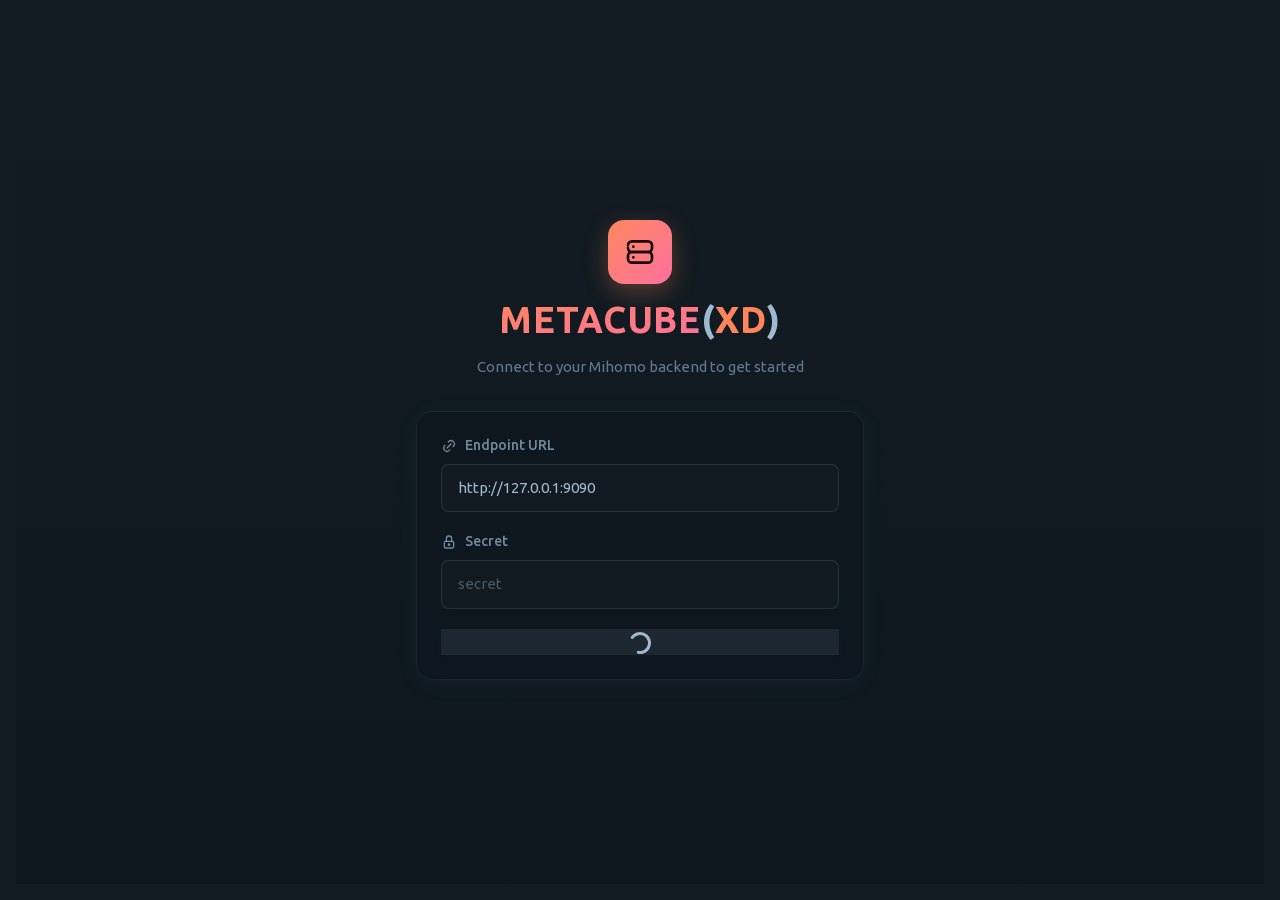
==== 200.html @ 7d898c10 "Deploy from Vercel build \$(date +'%Y-%m-%d %H:%M:%S')" ====
<!DOCTYPE html><html><head><meta charset="utf-8"><meta name="viewport" content="width=device-width, initial-scale=1.0, minimum-scale=1.0, maximum-scale=1.0, user-scalable=no, viewport-fit=cover"><title>MetaCubeXD</title><script src="config.js" onerror="window.__METACUBEXD_CONFIG__={defaultBackendURL:''}"></script><script>window.__METACUBEXD_CONFIG__ = window.__METACUBEXD_CONFIG__ || { defaultBackendURL: '' }</script><link rel="stylesheet" href="/_nuxt/entry.jIyig2hD.css" crossorigin><link rel="modulepreload" as="script" crossorigin href="/_nuxt/B9kbTWJn.js"><script type="module" src="/_nuxt/B9kbTWJn.js" crossorigin></script><meta name="theme-color" content="#000000"><link rel="icon" type="image/svg+xml" href="favicon.svg"><link rel="apple-touch-icon" href="pwa-192x192.png"><script id="unhead:payload" type="application/json">{"title":"MetaCubeXD"}</script></head><body><div id="__nuxt"></div><div id="teleports"></div><script>window.__NUXT__={};window.__NUXT__.config={public:{appVersion:"1.241.0",mockMode:false,i18n:{baseUrl:"",defaultLocale:"en",rootRedirect:"",redirectStatusCode:302,skipSettingLocaleOnNavigate:false,locales:[{code:"en",name:"English",language:""},{code:"zh",name:"简体中文",language:""},{code:"ru",name:"Русский",language:""}],detectBrowserLanguage:{alwaysRedirect:false,cookieCrossOrigin:false,cookieDomain:"",cookieKey:"metacubexd_lang",cookieSecure:false,fallbackLocale:"en",redirectOn:"root",useCookie:true},experimental:{localeDetector:"",typedPages:true,typedOptionsAndMessages:false,alternateLinkCanonicalQueries:true,devCache:false,cacheLifetime:"",stripMessagesPayload:false,preload:false,strictSeo:false,nitroContextDetection:true,httpCacheDuration:10},domainLocales:{en:{domain:""},zh:{domain:""},ru:{domain:""}}}},app:{baseURL:"/",buildId:"0cf3b439-0c5e-4dc0-96d7-7487699b63ff",buildAssetsDir:"/_nuxt/",cdnURL:""}}</script><script type="application/json" data-nuxt-data="nuxt-app" data-ssr="false" id="__NUXT_DATA__">[{"prerenderedAt":1,"serverRendered":2},1770703889372,false]</script></body></html>
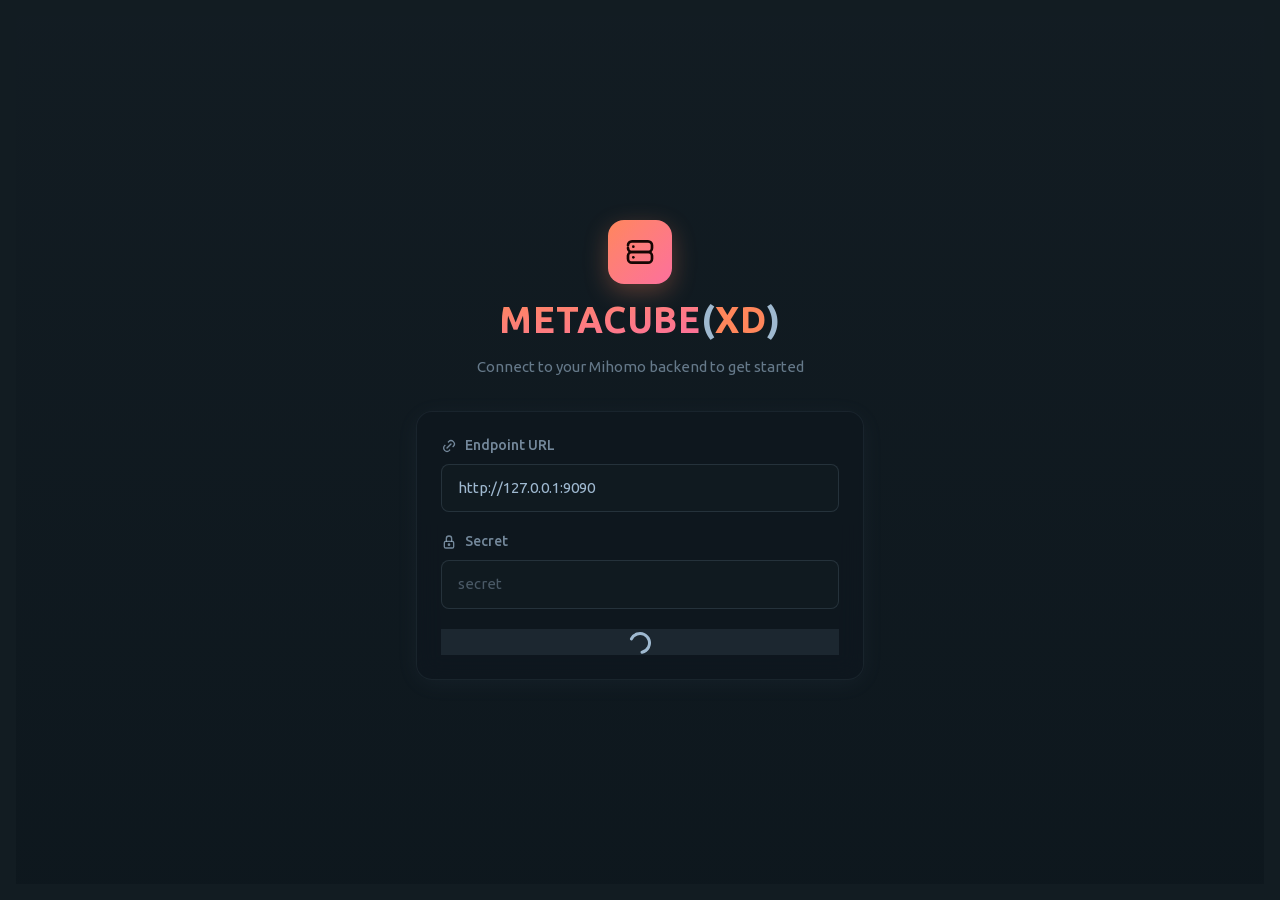
==== commit afea7478: "Deploy from Vercel build" ====
--- a/200.html
+++ b/200.html
@@ -1 +1 @@
-<!DOCTYPE html><html><head><meta charset="utf-8"><meta name="viewport" content="width=device-width, initial-scale=1.0, minimum-scale=1.0, maximum-scale=1.0, user-scalable=no, viewport-fit=cover"><title>MetaCubeXD</title><script src="config.js" onerror="window.__METACUBEXD_CONFIG__={defaultBackendURL:''}"></script><script>window.__METACUBEXD_CONFIG__ = window.__METACUBEXD_CONFIG__ || { defaultBackendURL: '' }</script><link rel="stylesheet" href="/_nuxt/entry.jIyig2hD.css" crossorigin><link rel="modulepreload" as="script" crossorigin href="/_nuxt/B9kbTWJn.js"><script type="module" src="/_nuxt/B9kbTWJn.js" crossorigin></script><meta name="theme-color" content="#000000"><link rel="icon" type="image/svg+xml" href="favicon.svg"><link rel="apple-touch-icon" href="pwa-192x192.png"><script id="unhead:payload" type="application/json">{"title":"MetaCubeXD"}</script></head><body><div id="__nuxt"></div><div id="teleports"></div><script>window.__NUXT__={};window.__NUXT__.config={public:{appVersion:"1.241.0",mockMode:false,i18n:{baseUrl:"",defaultLocale:"en",rootRedirect:"",redirectStatusCode:302,skipSettingLocaleOnNavigate:false,locales:[{code:"en",name:"English",language:""},{code:"zh",name:"简体中文",language:""},{code:"ru",name:"Русский",language:""}],detectBrowserLanguage:{alwaysRedirect:false,cookieCrossOrigin:false,cookieDomain:"",cookieKey:"metacubexd_lang",cookieSecure:false,fallbackLocale:"en",redirectOn:"root",useCookie:true},experimental:{localeDetector:"",typedPages:true,typedOptionsAndMessages:false,alternateLinkCanonicalQueries:true,devCache:false,cacheLifetime:"",stripMessagesPayload:false,preload:false,strictSeo:false,nitroContextDetection:true,httpCacheDuration:10},domainLocales:{en:{domain:""},zh:{domain:""},ru:{domain:""}}}},app:{baseURL:"/",buildId:"0cf3b439-0c5e-4dc0-96d7-7487699b63ff",buildAssetsDir:"/_nuxt/",cdnURL:""}}</script><script type="application/json" data-nuxt-data="nuxt-app" data-ssr="false" id="__NUXT_DATA__">[{"prerenderedAt":1,"serverRendered":2},1770703889372,false]</script></body></html>+<!DOCTYPE html><html><head><meta charset="utf-8"><meta name="viewport" content="width=device-width, initial-scale=1.0, minimum-scale=1.0, maximum-scale=1.0, user-scalable=no, viewport-fit=cover"><title>MetaCubeXD</title><script src="config.js" onerror="window.__METACUBEXD_CONFIG__={defaultBackendURL:''}"></script><script>window.__METACUBEXD_CONFIG__ = window.__METACUBEXD_CONFIG__ || { defaultBackendURL: '' }</script><link rel="stylesheet" href="/_nuxt/entry.CZZLHRPP.css" crossorigin><link rel="modulepreload" as="script" crossorigin href="/_nuxt/DkTpBWD-.js"><script type="module" src="/_nuxt/DkTpBWD-.js" crossorigin></script><meta name="theme-color" content="#000000"><link rel="icon" type="image/svg+xml" href="favicon.svg"><link rel="apple-touch-icon" href="pwa-192x192.png"><script id="unhead:payload" type="application/json">{"title":"MetaCubeXD"}</script></head><body><div id="__nuxt"></div><div id="teleports"></div><script>window.__NUXT__={};window.__NUXT__.config={public:{appVersion:"1.241.3",mockMode:false,defaultBackendURL:"",i18n:{baseUrl:"",defaultLocale:"en",rootRedirect:"",redirectStatusCode:302,skipSettingLocaleOnNavigate:false,locales:[{code:"en",name:"English",language:""},{code:"zh",name:"简体中文",language:""},{code:"ru",name:"Русский",language:""}],detectBrowserLanguage:{alwaysRedirect:false,cookieCrossOrigin:false,cookieDomain:"",cookieKey:"metacubexd_lang",cookieSecure:false,fallbackLocale:"en",redirectOn:"root",useCookie:true},experimental:{localeDetector:"",typedPages:true,typedOptionsAndMessages:false,alternateLinkCanonicalQueries:true,devCache:false,cacheLifetime:"",stripMessagesPayload:false,preload:false,strictSeo:false,nitroContextDetection:true,httpCacheDuration:10},domainLocales:{en:{domain:""},zh:{domain:""},ru:{domain:""}}}},app:{baseURL:"/",buildId:"350486af-beff-4fc8-ad94-f70796e42079",buildAssetsDir:"/_nuxt/",cdnURL:""}}</script><script type="application/json" data-nuxt-data="nuxt-app" data-ssr="false" id="__NUXT_DATA__">[{"prerenderedAt":1,"serverRendered":2},1772257765608,false]</script></body></html>
--- a/_nuxt/entry.CZZLHRPP.css
+++ b/_nuxt/entry.CZZLHRPP.css
@@ -0,0 +1 @@
+@layer properties{@supports ((-webkit-hyphens:none) and (not (margin-trim:inline))) or ((-moz-orient:inline) and (not (color:rgb(from red r g b)))){*,::backdrop,:after,:before{--tw-translate-x:0;--tw-translate-y:0;--tw-translate-z:0;--tw-scale-x:1;--tw-scale-y:1;--tw-scale-z:1;--tw-rotate-x:initial;--tw-rotate-y:initial;--tw-rotate-z:initial;--tw-skew-x:initial;--tw-skew-y:initial;--tw-pan-x:initial;--tw-pan-y:initial;--tw-pinch-zoom:initial;--tw-space-y-reverse:0;--tw-border-style:solid;--tw-gradient-position:initial;--tw-gradient-from:#0000;--tw-gradient-via:#0000;--tw-gradient-to:#0000;--tw-gradient-stops:initial;--tw-gradient-via-stops:initial;--tw-gradient-from-position:0%;--tw-gradient-via-position:50%;--tw-gradient-to-position:100%;--tw-leading:initial;--tw-font-weight:initial;--tw-tracking:initial;--tw-ordinal:initial;--tw-slashed-zero:initial;--tw-numeric-figure:initial;--tw-numeric-spacing:initial;--tw-numeric-fraction:initial;--tw-shadow:0 0 #0000;--tw-shadow-color:initial;--tw-shadow-alpha:100%;--tw-inset-shadow:0 0 #0000;--tw-inset-shadow-color:initial;--tw-inset-shadow-alpha:100%;--tw-ring-color:initial;--tw-ring-shadow:0 0 #0000;--tw-inset-ring-color:initial;--tw-inset-ring-shadow:0 0 #0000;--tw-ring-inset:initial;--tw-ring-offset-width:0px;--tw-ring-offset-color:#fff;--tw-ring-offset-shadow:0 0 #0000;--tw-blur:initial;--tw-brightness:initial;--tw-contrast:initial;--tw-grayscale:initial;--tw-hue-rotate:initial;--tw-invert:initial;--tw-opacity:initial;--tw-saturate:initial;--tw-sepia:initial;--tw-drop-shadow:initial;--tw-drop-shadow-color:initial;--tw-drop-shadow-alpha:100%;--tw-drop-shadow-size:initial;--tw-backdrop-blur:initial;--tw-backdrop-brightness:initial;--tw-backdrop-contrast:initial;--tw-backdrop-grayscale:initial;--tw-backdrop-hue-rotate:initial;--tw-backdrop-invert:initial;--tw-backdrop-opacity:initial;--tw-backdrop-saturate:initial;--tw-backdrop-sepia:initial;--tw-duration:initial;--tw-ease:initial;--tw-content:""}}}@layer theme{:host,:root{--font-sans:ui-sans-serif,system-ui,sans-serif,"Apple Color Emoji","Segoe UI Emoji","Segoe UI Symbol","Noto Color Emoji";--font-mono:ui-monospace,SFMono-Regular,Menlo,Monaco,Consolas,"Liberation Mono","Courier New",monospace;--color-red-500:oklch(63.7% .237 25.331);--color-yellow-500:oklch(79.5% .184 86.047);--color-green-600:oklch(62.7% .194 149.214);--color-indigo-500:oklch(58.5% .233 277.117);--color-gray-200:oklch(92.8% .006 264.531);--color-gray-400:oklch(70.7% .022 261.325);--color-gray-700:oklch(37.3% .034 259.733);--color-gray-800:oklch(27.8% .033 256.848);--color-black:#000;--color-white:#fff;--spacing:.25rem;--container-md:28rem;--container-lg:32rem;--text-xs:.75rem;--text-xs--line-height:1.33333;--text-sm:.875rem;--text-sm--line-height:1.42857;--text-base:1rem;--text-base--line-height:1.5;--text-lg:1.125rem;--text-lg--line-height:1.55556;--text-xl:1.25rem;--text-xl--line-height:1.4;--text-2xl:1.5rem;--text-2xl--line-height:1.33333;--text-3xl:1.875rem;--text-3xl--line-height:1.2;--text-4xl:2.25rem;--text-4xl--line-height:1.11111;--text-5xl:3rem;--text-5xl--line-height:1;--text-6xl:3.75rem;--text-6xl--line-height:1;--font-weight-medium:500;--font-weight-semibold:600;--font-weight-bold:700;--font-weight-black:900;--tracking-tight:-.025em;--tracking-wide:.025em;--tracking-widest:.1em;--leading-tight:1.25;--leading-normal:1.5;--radius-sm:.25rem;--radius-md:.375rem;--radius-lg:.5rem;--radius-xl:.75rem;--radius-2xl:1rem;--ease-out:cubic-bezier(0,0,.2,1);--ease-in-out:cubic-bezier(.4,0,.2,1);--animate-spin:spin 1s linear infinite;--animate-ping:ping 1s cubic-bezier(0,0,.2,1)infinite;--animate-pulse:pulse 2s cubic-bezier(.4,0,.6,1)infinite;--blur-xs:4px;--blur-sm:8px;--blur-md:12px;--default-transition-duration:.15s;--default-transition-timing-function:cubic-bezier(.4,0,.2,1);--default-font-family:var(--font-sans);--default-mono-font-family:var(--font-mono)}}@layer base{*,::backdrop,:after,:before{border:0 solid;box-sizing:border-box;margin:0;padding:0}::file-selector-button{border:0 solid;box-sizing:border-box;margin:0;padding:0}:host,html{-webkit-text-size-adjust:100%;font-family:var(--default-font-family,ui-sans-serif,system-ui,sans-serif,"Apple Color Emoji","Segoe UI Emoji","Segoe UI Symbol","Noto Color Emoji");font-feature-settings:var(--default-font-feature-settings,normal);font-variation-settings:var(--default-font-variation-settings,normal);line-height:1.5;-moz-tab-size:4;-o-tab-size:4;tab-size:4;-webkit-tap-highlight-color:transparent}hr{border-top-width:1px;color:inherit;height:0}abbr:where([title]){-webkit-text-decoration:underline dotted;text-decoration:underline dotted}h1,h2,h3,h4,h5,h6{font-size:inherit;font-weight:inherit}a{color:inherit;-webkit-text-decoration:inherit;text-decoration:inherit}b,strong{font-weight:bolder}code,kbd,pre,samp{font-family:var(--default-mono-font-family,ui-monospace,SFMono-Regular,Menlo,Monaco,Consolas,"Liberation Mono","Courier New",monospace);font-feature-settings:var(--default-mono-font-feature-settings,normal);font-size:1em;font-variation-settings:var(--default-mono-font-variation-settings,normal)}small{font-size:80%}sub,sup{font-size:75%;line-height:0;position:relative;vertical-align:baseline}sub{bottom:-.25em}sup{top:-.5em}table{border-collapse:collapse;border-color:inherit;text-indent:0}:-moz-focusring{outline:auto}progress{vertical-align:baseline}summary{display:list-item}menu,ol,ul{list-style:none}audio,canvas,embed,iframe,img,object,svg,video{display:block;vertical-align:middle}img,video{height:auto;max-width:100%}button,input,optgroup,select,textarea{background-color:#0000;border-radius:0;color:inherit;font:inherit;font-feature-settings:inherit;font-variation-settings:inherit;letter-spacing:inherit;opacity:1}::file-selector-button{background-color:#0000;border-radius:0;color:inherit;font:inherit;font-feature-settings:inherit;font-variation-settings:inherit;letter-spacing:inherit;opacity:1}:where(select:is([multiple],[size])) optgroup{font-weight:bolder}:where(select:is([multiple],[size])) optgroup option{padding-inline-start:20px}::file-selector-button{margin-inline-end:4px}::-moz-placeholder{opacity:1}::placeholder{opacity:1}@supports (not (-webkit-appearance:-apple-pay-button)) or (contain-intrinsic-size:1px){::-moz-placeholder{color:currentColor}::placeholder{color:currentColor}@supports (color:color-mix(in lab,red,red)){::-moz-placeholder{color:color-mix(in oklab,currentcolor 50%,transparent)}::placeholder{color:color-mix(in oklab,currentcolor 50%,transparent)}}}textarea{resize:vertical}::-webkit-search-decoration{-webkit-appearance:none}::-webkit-date-and-time-value{min-height:1lh;text-align:inherit}::-webkit-datetime-edit{display:inline-flex}::-webkit-datetime-edit-fields-wrapper{padding:0}::-webkit-datetime-edit,::-webkit-datetime-edit-year-field{padding-block:0}::-webkit-datetime-edit-day-field,::-webkit-datetime-edit-month-field{padding-block:0}::-webkit-datetime-edit-hour-field,::-webkit-datetime-edit-minute-field{padding-block:0}::-webkit-datetime-edit-millisecond-field,::-webkit-datetime-edit-second-field{padding-block:0}::-webkit-datetime-edit-meridiem-field{padding-block:0}::-webkit-calendar-picker-indicator{line-height:1}:-moz-ui-invalid{box-shadow:none}button,input:where([type=button],[type=reset],[type=submit]){-webkit-appearance:button;-moz-appearance:button;appearance:button}::file-selector-button{-webkit-appearance:button;-moz-appearance:button;appearance:button}::-webkit-inner-spin-button,::-webkit-outer-spin-button{height:auto}[hidden]:where(:not([hidden=until-found])){display:none!important}:root:has(input.theme-controller[value=light]:checked),:where(:root),[data-theme=light]{color-scheme:light;--color-base-100:oklch(100% 0 0);--color-base-200:oklch(98% 0 0);--color-base-300:oklch(95% 0 0);--color-base-content:oklch(21% .006 285.885);--color-primary:oklch(45% .24 277.023);--color-primary-content:oklch(93% .034 272.788);--color-secondary:oklch(65% .241 354.308);--color-secondary-content:oklch(94% .028 342.258);--color-accent:oklch(77% .152 181.912);--color-accent-content:oklch(38% .063 188.416);--color-neutral:oklch(14% .005 285.823);--color-neutral-content:oklch(92% .004 286.32);--color-info:oklch(74% .16 232.661);--color-info-content:oklch(29% .066 243.157);--color-success:oklch(76% .177 163.223);--color-success-content:oklch(37% .077 168.94);--color-warning:oklch(82% .189 84.429);--color-warning-content:oklch(41% .112 45.904);--color-error:oklch(71% .194 13.428);--color-error-content:oklch(27% .105 12.094);--radius-selector:.5rem;--radius-field:.25rem;--radius-box:.5rem;--size-selector:.25rem;--size-field:.25rem;--border:1px;--depth:1;--noise:0}@media(prefers-color-scheme:dark){:root:not([data-theme]){color-scheme:dark;--color-base-100:oklch(25.33% .016 252.42);--color-base-200:oklch(23.26% .014 253.1);--color-base-300:oklch(21.15% .012 254.09);--color-base-content:oklch(97.807% .029 256.847);--color-primary:oklch(58% .233 277.117);--color-primary-content:oklch(96% .018 272.314);--color-secondary:oklch(65% .241 354.308);--color-secondary-content:oklch(94% .028 342.258);--color-accent:oklch(77% .152 181.912);--color-accent-content:oklch(38% .063 188.416);--color-neutral:oklch(14% .005 285.823);--color-neutral-content:oklch(92% .004 286.32);--color-info:oklch(74% .16 232.661);--color-info-content:oklch(29% .066 243.157);--color-success:oklch(76% .177 163.223);--color-success-content:oklch(37% .077 168.94);--color-warning:oklch(82% .189 84.429);--color-warning-content:oklch(41% .112 45.904);--color-error:oklch(71% .194 13.428);--color-error-content:oklch(27% .105 12.094);--radius-selector:.5rem;--radius-field:.25rem;--radius-box:.5rem;--size-selector:.25rem;--size-field:.25rem;--border:1px;--depth:1;--noise:0}}:root:has(input.theme-controller[value=light]:checked),[data-theme=light]{color-scheme:light;--color-base-100:oklch(100% 0 0);--color-base-200:oklch(98% 0 0);--color-base-300:oklch(95% 0 0);--color-base-content:oklch(21% .006 285.885);--color-primary:oklch(45% .24 277.023);--color-primary-content:oklch(93% .034 272.788);--color-secondary:oklch(65% .241 354.308);--color-secondary-content:oklch(94% .028 342.258);--color-accent:oklch(77% .152 181.912);--color-accent-content:oklch(38% .063 188.416);--color-neutral:oklch(14% .005 285.823);--color-neutral-content:oklch(92% .004 286.32);--color-info:oklch(74% .16 232.661);--color-info-content:oklch(29% .066 243.157);--color-success:oklch(76% .177 163.223);--color-success-content:oklch(37% .077 168.94);--color-warning:oklch(82% .189 84.429);--color-warning-content:oklch(41% .112 45.904);--color-error:oklch(71% .194 13.428);--color-error-content:oklch(27% .105 12.094);--radius-selector:.5rem;--radius-field:.25rem;--radius-box:.5rem;--size-selector:.25rem;--size-field:.25rem;--border:1px;--depth:1;--noise:0}:root:has(input.theme-controller[value=dark]:checked),[data-theme=dark]{color-scheme:dark;--color-base-100:oklch(25.33% .016 252.42);--color-base-200:oklch(23.26% .014 253.1);--color-base-300:oklch(21.15% .012 254.09);--color-base-content:oklch(97.807% .029 256.847);--color-primary:oklch(58% .233 277.117);--color-primary-content:oklch(96% .018 272.314);--color-secondary:oklch(65% .241 354.308);--color-secondary-content:oklch(94% .028 342.258);--color-accent:oklch(77% .152 181.912);--color-accent-content:oklch(38% .063 188.416);--color-neutral:oklch(14% .005 285.823);--color-neutral-content:oklch(92% .004 286.32);--color-info:oklch(74% .16 232.661);--color-info-content:oklch(29% .066 243.157);--color-success:oklch(76% .177 163.223);--color-success-content:oklch(37% .077 168.94);--color-warning:oklch(82% .189 84.429);--color-warning-content:oklch(41% .112 45.904);--color-error:oklch(71% .194 13.428);--color-error-content:oklch(27% .105 12.094);--radius-selector:.5rem;--radius-field:.25rem;--radius-box:.5rem;--size-selector:.25rem;--size-field:.25rem;--border:1px;--depth:1;--noise:0}:root:has(input.theme-controller[value=cupcake]:checked),[data-theme=cupcake]{color-scheme:light;--color-base-100:oklch(97.788% .004 56.375);--color-base-200:oklch(93.982% .007 61.449);--color-base-300:oklch(91.586% .006 53.44);--color-base-content:oklch(23.574% .066 313.189);--color-primary:oklch(85% .138 181.071);--color-primary-content:oklch(43% .078 188.216);--color-secondary:oklch(89% .061 343.231);--color-secondary-content:oklch(45% .187 3.815);--color-accent:oklch(90% .076 70.697);--color-accent-content:oklch(47% .157 37.304);--color-neutral:oklch(27% .006 286.033);--color-neutral-content:oklch(92% .004 286.32);--color-info:oklch(68% .169 237.323);--color-info-content:oklch(29% .066 243.157);--color-success:oklch(69% .17 162.48);--color-success-content:oklch(26% .051 172.552);--color-warning:oklch(79% .184 86.047);--color-warning-content:oklch(28% .066 53.813);--color-error:oklch(64% .246 16.439);--color-error-content:oklch(27% .105 12.094);--radius-selector:1rem;--radius-field:2rem;--radius-box:1rem;--size-selector:.25rem;--size-field:.25rem;--border:2px;--depth:1;--noise:0}:root:has(input.theme-controller[value=bumblebee]:checked),[data-theme=bumblebee]{color-scheme:light;--color-base-100:oklch(100% 0 0);--color-base-200:oklch(97% 0 0);--color-base-300:oklch(92% 0 0);--color-base-content:oklch(20% 0 0);--color-primary:oklch(85% .199 91.936);--color-primary-content:oklch(42% .095 57.708);--color-secondary:oklch(75% .183 55.934);--color-secondary-content:oklch(40% .123 38.172);--color-accent:oklch(0% 0 0);--color-accent-content:oklch(100% 0 0);--color-neutral:oklch(37% .01 67.558);--color-neutral-content:oklch(92% .003 48.717);--color-info:oklch(74% .16 232.661);--color-info-content:oklch(39% .09 240.876);--color-success:oklch(76% .177 163.223);--color-success-content:oklch(37% .077 168.94);--color-warning:oklch(82% .189 84.429);--color-warning-content:oklch(41% .112 45.904);--color-error:oklch(70% .191 22.216);--color-error-content:oklch(39% .141 25.723);--radius-selector:1rem;--radius-field:.5rem;--radius-box:1rem;--size-selector:.25rem;--size-field:.25rem;--border:1px;--depth:1;--noise:0}:root:has(input.theme-controller[value=emerald]:checked),[data-theme=emerald]{color-scheme:light;--color-base-100:oklch(100% 0 0);--color-base-200:oklch(93% 0 0);--color-base-300:oklch(86% 0 0);--color-base-content:oklch(35.519% .032 262.988);--color-primary:oklch(76.662% .135 153.45);--color-primary-content:oklch(33.387% .04 162.24);--color-secondary:oklch(61.302% .202 261.294);--color-secondary-content:oklch(100% 0 0);--color-accent:oklch(72.772% .149 33.2);--color-accent-content:oklch(0% 0 0);--color-neutral:oklch(35.519% .032 262.988);--color-neutral-content:oklch(98.462% .001 247.838);--color-info:oklch(72.06% .191 231.6);--color-info-content:oklch(0% 0 0);--color-success:oklch(64.8% .15 160);--color-success-content:oklch(0% 0 0);--color-warning:oklch(84.71% .199 83.87);--color-warning-content:oklch(0% 0 0);--color-error:oklch(71.76% .221 22.18);--color-error-content:oklch(0% 0 0);--radius-selector:1rem;--radius-field:.5rem;--radius-box:1rem;--size-selector:.25rem;--size-field:.25rem;--border:1px;--depth:0;--noise:0}:root:has(input.theme-controller[value=corporate]:checked),[data-theme=corporate]{color-scheme:light;--color-base-100:oklch(100% 0 0);--color-base-200:oklch(93% 0 0);--color-base-300:oklch(86% 0 0);--color-base-content:oklch(22.389% .031 278.072);--color-primary:oklch(58% .158 241.966);--color-primary-content:oklch(100% 0 0);--color-secondary:oklch(55% .046 257.417);--color-secondary-content:oklch(100% 0 0);--color-accent:oklch(60% .118 184.704);--color-accent-content:oklch(100% 0 0);--color-neutral:oklch(0% 0 0);--color-neutral-content:oklch(100% 0 0);--color-info:oklch(60% .126 221.723);--color-info-content:oklch(100% 0 0);--color-success:oklch(62% .194 149.214);--color-success-content:oklch(100% 0 0);--color-warning:oklch(85% .199 91.936);--color-warning-content:oklch(0% 0 0);--color-error:oklch(70% .191 22.216);--color-error-content:oklch(0% 0 0);--radius-selector:.25rem;--radius-field:.25rem;--radius-box:.25rem;--size-selector:.25rem;--size-field:.25rem;--border:1px;--depth:0;--noise:0}:root:has(input.theme-controller[value=synthwave]:checked),[data-theme=synthwave]{color-scheme:dark;--color-base-100:oklch(15% .09 281.288);--color-base-200:oklch(20% .09 281.288);--color-base-300:oklch(25% .09 281.288);--color-base-content:oklch(78% .115 274.713);--color-primary:oklch(71% .202 349.761);--color-primary-content:oklch(28% .109 3.907);--color-secondary:oklch(82% .111 230.318);--color-secondary-content:oklch(29% .066 243.157);--color-accent:oklch(75% .183 55.934);--color-accent-content:oklch(26% .079 36.259);--color-neutral:oklch(45% .24 277.023);--color-neutral-content:oklch(87% .065 274.039);--color-info:oklch(74% .16 232.661);--color-info-content:oklch(29% .066 243.157);--color-success:oklch(77% .152 181.912);--color-success-content:oklch(27% .046 192.524);--color-warning:oklch(90% .182 98.111);--color-warning-content:oklch(42% .095 57.708);--color-error:oklch(73.7% .121 32.639);--color-error-content:oklch(23.501% .096 290.329);--radius-selector:1rem;--radius-field:.5rem;--radius-box:1rem;--size-selector:.25rem;--size-field:.25rem;--border:1px;--depth:0;--noise:0}:root:has(input.theme-controller[value=retro]:checked),[data-theme=retro]{color-scheme:light;--color-base-100:oklch(91.637% .034 90.515);--color-base-200:oklch(88.272% .049 91.774);--color-base-300:oklch(84.133% .065 90.856);--color-base-content:oklch(41% .112 45.904);--color-primary:oklch(80% .114 19.571);--color-primary-content:oklch(39% .141 25.723);--color-secondary:oklch(92% .084 155.995);--color-secondary-content:oklch(44% .119 151.328);--color-accent:oklch(68% .162 75.834);--color-accent-content:oklch(41% .112 45.904);--color-neutral:oklch(44% .011 73.639);--color-neutral-content:oklch(86% .005 56.366);--color-info:oklch(58% .158 241.966);--color-info-content:oklch(96% .059 95.617);--color-success:oklch(51% .096 186.391);--color-success-content:oklch(96% .059 95.617);--color-warning:oklch(64% .222 41.116);--color-warning-content:oklch(96% .059 95.617);--color-error:oklch(70% .191 22.216);--color-error-content:oklch(40% .123 38.172);--radius-selector:.25rem;--radius-field:.25rem;--radius-box:.5rem;--size-selector:.25rem;--size-field:.25rem;--border:1px;--depth:0;--noise:0}:root:has(input.theme-controller[value=cyberpunk]:checked),[data-theme=cyberpunk]{color-scheme:light;--color-base-100:oklch(94.51% .179 104.32);--color-base-200:oklch(91.51% .179 104.32);--color-base-300:oklch(85.51% .179 104.32);--color-base-content:oklch(0% 0 0);--color-primary:oklch(74.22% .209 6.35);--color-primary-content:oklch(14.844% .041 6.35);--color-secondary:oklch(83.33% .184 204.72);--color-secondary-content:oklch(16.666% .036 204.72);--color-accent:oklch(71.86% .217 310.43);--color-accent-content:oklch(14.372% .043 310.43);--color-neutral:oklch(23.04% .065 269.31);--color-neutral-content:oklch(94.51% .179 104.32);--color-info:oklch(72.06% .191 231.6);--color-info-content:oklch(0% 0 0);--color-success:oklch(64.8% .15 160);--color-success-content:oklch(0% 0 0);--color-warning:oklch(84.71% .199 83.87);--color-warning-content:oklch(0% 0 0);--color-error:oklch(71.76% .221 22.18);--color-error-content:oklch(0% 0 0);--radius-selector:0rem;--radius-field:0rem;--radius-box:0rem;--size-selector:.25rem;--size-field:.25rem;--border:1px;--depth:0;--noise:0}:root:has(input.theme-controller[value=valentine]:checked),[data-theme=valentine]{color-scheme:light;--color-base-100:oklch(97% .014 343.198);--color-base-200:oklch(94% .028 342.258);--color-base-300:oklch(89% .061 343.231);--color-base-content:oklch(52% .223 3.958);--color-primary:oklch(65% .241 354.308);--color-primary-content:oklch(100% 0 0);--color-secondary:oklch(62% .265 303.9);--color-secondary-content:oklch(97% .014 308.299);--color-accent:oklch(82% .111 230.318);--color-accent-content:oklch(39% .09 240.876);--color-neutral:oklch(40% .153 2.432);--color-neutral-content:oklch(89% .061 343.231);--color-info:oklch(86% .127 207.078);--color-info-content:oklch(44% .11 240.79);--color-success:oklch(84% .143 164.978);--color-success-content:oklch(43% .095 166.913);--color-warning:oklch(75% .183 55.934);--color-warning-content:oklch(26% .079 36.259);--color-error:oklch(63% .237 25.331);--color-error-content:oklch(97% .013 17.38);--radius-selector:1rem;--radius-field:2rem;--radius-box:1rem;--size-selector:.25rem;--size-field:.25rem;--border:1px;--depth:0;--noise:0}:root:has(input.theme-controller[value=halloween]:checked),[data-theme=halloween]{color-scheme:dark;--color-base-100:oklch(21% .006 56.043);--color-base-200:oklch(14% .004 49.25);--color-base-300:oklch(0% 0 0);--color-base-content:oklch(84.955% 0 0);--color-primary:oklch(77.48% .204 60.62);--color-primary-content:oklch(19.693% .004 196.779);--color-secondary:oklch(45.98% .248 305.03);--color-secondary-content:oklch(89.196% .049 305.03);--color-accent:oklch(64.8% .223 136.073);--color-accent-content:oklch(0% 0 0);--color-neutral:oklch(24.371% .046 65.681);--color-neutral-content:oklch(84.874% .009 65.681);--color-info:oklch(54.615% .215 262.88);--color-info-content:oklch(90.923% .043 262.88);--color-success:oklch(62.705% .169 149.213);--color-success-content:oklch(12.541% .033 149.213);--color-warning:oklch(66.584% .157 58.318);--color-warning-content:oklch(13.316% .031 58.318);--color-error:oklch(65.72% .199 27.33);--color-error-content:oklch(13.144% .039 27.33);--radius-selector:1rem;--radius-field:.5rem;--radius-box:1rem;--size-selector:.25rem;--size-field:.25rem;--border:1px;--depth:1;--noise:0}:root:has(input.theme-controller[value=garden]:checked),[data-theme=garden]{color-scheme:light;--color-base-100:oklch(92.951% .002 17.197);--color-base-200:oklch(86.445% .002 17.197);--color-base-300:oklch(79.938% .001 17.197);--color-base-content:oklch(16.961% .001 17.32);--color-primary:oklch(62.45% .278 3.836);--color-primary-content:oklch(100% 0 0);--color-secondary:oklch(48.495% .11 355.095);--color-secondary-content:oklch(89.699% .022 355.095);--color-accent:oklch(56.273% .054 154.39);--color-accent-content:oklch(100% 0 0);--color-neutral:oklch(24.155% .049 89.07);--color-neutral-content:oklch(92.951% .002 17.197);--color-info:oklch(72.06% .191 231.6);--color-info-content:oklch(0% 0 0);--color-success:oklch(64.8% .15 160);--color-success-content:oklch(0% 0 0);--color-warning:oklch(84.71% .199 83.87);--color-warning-content:oklch(0% 0 0);--color-error:oklch(71.76% .221 22.18);--color-error-content:oklch(0% 0 0);--radius-selector:1rem;--radius-field:.5rem;--radius-box:1rem;--size-selector:.25rem;--size-field:.25rem;--border:1px;--depth:0;--noise:0}:root:has(input.theme-controller[value=forest]:checked),[data-theme=forest]{color-scheme:dark;--color-base-100:oklch(20.84% .008 17.911);--color-base-200:oklch(18.522% .007 17.911);--color-base-300:oklch(16.203% .007 17.911);--color-base-content:oklch(83.768% .001 17.911);--color-primary:oklch(68.628% .185 148.958);--color-primary-content:oklch(0% 0 0);--color-secondary:oklch(69.776% .135 168.327);--color-secondary-content:oklch(13.955% .027 168.327);--color-accent:oklch(70.628% .119 185.713);--color-accent-content:oklch(14.125% .023 185.713);--color-neutral:oklch(30.698% .039 171.364);--color-neutral-content:oklch(86.139% .007 171.364);--color-info:oklch(72.06% .191 231.6);--color-info-content:oklch(0% 0 0);--color-success:oklch(64.8% .15 160);--color-success-content:oklch(0% 0 0);--color-warning:oklch(84.71% .199 83.87);--color-warning-content:oklch(0% 0 0);--color-error:oklch(71.76% .221 22.18);--color-error-content:oklch(0% 0 0);--radius-selector:1rem;--radius-field:2rem;--radius-box:1rem;--size-selector:.25rem;--size-field:.25rem;--border:1px;--depth:0;--noise:0}:root:has(input.theme-controller[value=aqua]:checked),[data-theme=aqua]{color-scheme:dark;--color-base-100:oklch(37% .146 265.522);--color-base-200:oklch(28% .091 267.935);--color-base-300:oklch(22% .091 267.935);--color-base-content:oklch(90% .058 230.902);--color-primary:oklch(85.661% .144 198.645);--color-primary-content:oklch(40.124% .068 197.603);--color-secondary:oklch(60.682% .108 309.782);--color-secondary-content:oklch(96% .016 293.756);--color-accent:oklch(93.426% .102 94.555);--color-accent-content:oklch(18.685% .02 94.555);--color-neutral:oklch(27% .146 265.522);--color-neutral-content:oklch(80% .146 265.522);--color-info:oklch(54.615% .215 262.88);--color-info-content:oklch(90.923% .043 262.88);--color-success:oklch(62.705% .169 149.213);--color-success-content:oklch(12.541% .033 149.213);--color-warning:oklch(66.584% .157 58.318);--color-warning-content:oklch(27% .077 45.635);--color-error:oklch(73.95% .19 27.33);--color-error-content:oklch(14.79% .038 27.33);--radius-selector:1rem;--radius-field:.5rem;--radius-box:1rem;--size-selector:.25rem;--size-field:.25rem;--border:1px;--depth:1;--noise:0}:root:has(input.theme-controller[value=lofi]:checked),[data-theme=lofi]{color-scheme:light;--color-base-100:oklch(100% 0 0);--color-base-200:oklch(97% 0 0);--color-base-300:oklch(94% 0 0);--color-base-content:oklch(0% 0 0);--color-primary:oklch(15.906% 0 0);--color-primary-content:oklch(100% 0 0);--color-secondary:oklch(21.455% .001 17.278);--color-secondary-content:oklch(100% 0 0);--color-accent:oklch(26.861% 0 0);--color-accent-content:oklch(100% 0 0);--color-neutral:oklch(0% 0 0);--color-neutral-content:oklch(100% 0 0);--color-info:oklch(79.54% .103 205.9);--color-info-content:oklch(15.908% .02 205.9);--color-success:oklch(90.13% .153 164.14);--color-success-content:oklch(18.026% .03 164.14);--color-warning:oklch(88.37% .135 79.94);--color-warning-content:oklch(17.674% .027 79.94);--color-error:oklch(78.66% .15 28.47);--color-error-content:oklch(15.732% .03 28.47);--radius-selector:2rem;--radius-field:.25rem;--radius-box:.5rem;--size-selector:.25rem;--size-field:.25rem;--border:1px;--depth:0;--noise:0}:root:has(input.theme-controller[value=pastel]:checked),[data-theme=pastel]{color-scheme:light;--color-base-100:oklch(100% 0 0);--color-base-200:oklch(98.462% .001 247.838);--color-base-300:oklch(92.462% .001 247.838);--color-base-content:oklch(20% 0 0);--color-primary:oklch(90% .063 306.703);--color-primary-content:oklch(49% .265 301.924);--color-secondary:oklch(89% .058 10.001);--color-secondary-content:oklch(51% .222 16.935);--color-accent:oklch(90% .093 164.15);--color-accent-content:oklch(50% .118 165.612);--color-neutral:oklch(55% .046 257.417);--color-neutral-content:oklch(92% .013 255.508);--color-info:oklch(86% .127 207.078);--color-info-content:oklch(52% .105 223.128);--color-success:oklch(87% .15 154.449);--color-success-content:oklch(52% .154 150.069);--color-warning:oklch(83% .128 66.29);--color-warning-content:oklch(55% .195 38.402);--color-error:oklch(80% .114 19.571);--color-error-content:oklch(50% .213 27.518);--radius-selector:1rem;--radius-field:2rem;--radius-box:1rem;--size-selector:.25rem;--size-field:.25rem;--border:2px;--depth:0;--noise:0}:root:has(input.theme-controller[value=fantasy]:checked),[data-theme=fantasy]{color-scheme:light;--color-base-100:oklch(100% 0 0);--color-base-200:oklch(93% 0 0);--color-base-300:oklch(86% 0 0);--color-base-content:oklch(27.807% .029 256.847);--color-primary:oklch(37.45% .189 325.02);--color-primary-content:oklch(87.49% .037 325.02);--color-secondary:oklch(53.92% .162 241.36);--color-secondary-content:oklch(90.784% .032 241.36);--color-accent:oklch(75.98% .204 56.72);--color-accent-content:oklch(15.196% .04 56.72);--color-neutral:oklch(27.807% .029 256.847);--color-neutral-content:oklch(85.561% .005 256.847);--color-info:oklch(72.06% .191 231.6);--color-info-content:oklch(0% 0 0);--color-success:oklch(64.8% .15 160);--color-success-content:oklch(0% 0 0);--color-warning:oklch(84.71% .199 83.87);--color-warning-content:oklch(0% 0 0);--color-error:oklch(71.76% .221 22.18);--color-error-content:oklch(0% 0 0);--radius-selector:1rem;--radius-field:.5rem;--radius-box:1rem;--size-selector:.25rem;--size-field:.25rem;--border:1px;--depth:1;--noise:0}:root:has(input.theme-controller[value=wireframe]:checked),[data-theme=wireframe]{color-scheme:light;--color-base-100:oklch(100% 0 0);--color-base-200:oklch(97% 0 0);--color-base-300:oklch(94% 0 0);--color-base-content:oklch(20% 0 0);--color-primary:oklch(87% 0 0);--color-primary-content:oklch(26% 0 0);--color-secondary:oklch(87% 0 0);--color-secondary-content:oklch(26% 0 0);--color-accent:oklch(87% 0 0);--color-accent-content:oklch(26% 0 0);--color-neutral:oklch(87% 0 0);--color-neutral-content:oklch(26% 0 0);--color-info:oklch(44% .11 240.79);--color-info-content:oklch(90% .058 230.902);--color-success:oklch(43% .095 166.913);--color-success-content:oklch(90% .093 164.15);--color-warning:oklch(47% .137 46.201);--color-warning-content:oklch(92% .12 95.746);--color-error:oklch(44% .177 26.899);--color-error-content:oklch(88% .062 18.334);--radius-selector:0rem;--radius-field:.25rem;--radius-box:.25rem;--size-selector:.25rem;--size-field:.25rem;--border:1px;--depth:0;--noise:0}:root:has(input.theme-controller[value=black]:checked),[data-theme=black]{color-scheme:dark;--color-base-100:oklch(0% 0 0);--color-base-200:oklch(19% 0 0);--color-base-300:oklch(22% 0 0);--color-base-content:oklch(87.609% 0 0);--color-primary:oklch(35% 0 0);--color-primary-content:oklch(100% 0 0);--color-secondary:oklch(35% 0 0);--color-secondary-content:oklch(100% 0 0);--color-accent:oklch(35% 0 0);--color-accent-content:oklch(100% 0 0);--color-neutral:oklch(35% 0 0);--color-neutral-content:oklch(100% 0 0);--color-info:oklch(45.201% .313 264.052);--color-info-content:oklch(89.04% .062 264.052);--color-success:oklch(51.975% .176 142.495);--color-success-content:oklch(90.395% .035 142.495);--color-warning:oklch(96.798% .211 109.769);--color-warning-content:oklch(19.359% .042 109.769);--color-error:oklch(62.795% .257 29.233);--color-error-content:oklch(12.559% .051 29.233);--radius-selector:0rem;--radius-field:0rem;--radius-box:0rem;--size-selector:.25rem;--size-field:.25rem;--border:1px;--depth:0;--noise:0}:root:has(input.theme-controller[value=luxury]:checked),[data-theme=luxury]{color-scheme:dark;--color-base-100:oklch(14.076% .004 285.822);--color-base-200:oklch(20.219% .004 308.229);--color-base-300:oklch(23.219% .004 308.229);--color-base-content:oklch(75.687% .123 76.89);--color-primary:oklch(100% 0 0);--color-primary-content:oklch(20% 0 0);--color-secondary:oklch(27.581% .064 261.069);--color-secondary-content:oklch(85.516% .012 261.069);--color-accent:oklch(36.674% .051 338.825);--color-accent-content:oklch(87.334% .01 338.825);--color-neutral:oklch(24.27% .057 59.825);--color-neutral-content:oklch(93.203% .089 90.861);--color-info:oklch(79.061% .121 237.133);--color-info-content:oklch(15.812% .024 237.133);--color-success:oklch(78.119% .192 132.154);--color-success-content:oklch(15.623% .038 132.154);--color-warning:oklch(86.127% .136 102.891);--color-warning-content:oklch(17.225% .027 102.891);--color-error:oklch(71.753% .176 22.568);--color-error-content:oklch(14.35% .035 22.568);--radius-selector:1rem;--radius-field:.5rem;--radius-box:1rem;--size-selector:.25rem;--size-field:.25rem;--border:1px;--depth:1;--noise:0}:root:has(input.theme-controller[value=dracula]:checked),[data-theme=dracula]{color-scheme:dark;--color-base-100:oklch(28.822% .022 277.508);--color-base-200:oklch(26.805% .02 277.508);--color-base-300:oklch(24.787% .019 277.508);--color-base-content:oklch(97.747% .007 106.545);--color-primary:oklch(75.461% .183 346.812);--color-primary-content:oklch(15.092% .036 346.812);--color-secondary:oklch(74.202% .148 301.883);--color-secondary-content:oklch(14.84% .029 301.883);--color-accent:oklch(83.392% .124 66.558);--color-accent-content:oklch(16.678% .024 66.558);--color-neutral:oklch(39.445% .032 275.524);--color-neutral-content:oklch(87.889% .006 275.524);--color-info:oklch(88.263% .093 212.846);--color-info-content:oklch(17.652% .018 212.846);--color-success:oklch(87.099% .219 148.024);--color-success-content:oklch(17.419% .043 148.024);--color-warning:oklch(95.533% .134 112.757);--color-warning-content:oklch(19.106% .026 112.757);--color-error:oklch(68.22% .206 24.43);--color-error-content:oklch(13.644% .041 24.43);--radius-selector:1rem;--radius-field:.5rem;--radius-box:1rem;--size-selector:.25rem;--size-field:.25rem;--border:1px;--depth:0;--noise:0}:root:has(input.theme-controller[value=cmyk]:checked),[data-theme=cmyk]{color-scheme:light;--color-base-100:oklch(100% 0 0);--color-base-200:oklch(95% 0 0);--color-base-300:oklch(90% 0 0);--color-base-content:oklch(20% 0 0);--color-primary:oklch(71.772% .133 239.443);--color-primary-content:oklch(14.354% .026 239.443);--color-secondary:oklch(64.476% .202 359.339);--color-secondary-content:oklch(12.895% .04 359.339);--color-accent:oklch(94.228% .189 105.306);--color-accent-content:oklch(18.845% .037 105.306);--color-neutral:oklch(21.778% 0 0);--color-neutral-content:oklch(84.355% 0 0);--color-info:oklch(68.475% .094 217.284);--color-info-content:oklch(13.695% .018 217.284);--color-success:oklch(46.949% .162 321.406);--color-success-content:oklch(89.389% .032 321.406);--color-warning:oklch(71.236% .159 52.023);--color-warning-content:oklch(14.247% .031 52.023);--color-error:oklch(62.013% .208 28.717);--color-error-content:oklch(12.402% .041 28.717);--radius-selector:1rem;--radius-field:.5rem;--radius-box:1rem;--size-selector:.25rem;--size-field:.25rem;--border:1px;--depth:0;--noise:0}:root:has(input.theme-controller[value=autumn]:checked),[data-theme=autumn]{color-scheme:light;--color-base-100:oklch(95.814% 0 0);--color-base-200:oklch(89.107% 0 0);--color-base-300:oklch(82.4% 0 0);--color-base-content:oklch(19.162% 0 0);--color-primary:oklch(40.723% .161 17.53);--color-primary-content:oklch(88.144% .032 17.53);--color-secondary:oklch(61.676% .169 23.865);--color-secondary-content:oklch(12.335% .033 23.865);--color-accent:oklch(73.425% .094 60.729);--color-accent-content:oklch(14.685% .018 60.729);--color-neutral:oklch(54.367% .037 51.902);--color-neutral-content:oklch(90.873% .007 51.902);--color-info:oklch(69.224% .097 207.284);--color-info-content:oklch(13.844% .019 207.284);--color-success:oklch(60.995% .08 174.616);--color-success-content:oklch(12.199% .016 174.616);--color-warning:oklch(70.081% .164 56.844);--color-warning-content:oklch(14.016% .032 56.844);--color-error:oklch(53.07% .241 24.16);--color-error-content:oklch(90.614% .048 24.16);--radius-selector:1rem;--radius-field:.5rem;--radius-box:1rem;--size-selector:.25rem;--size-field:.25rem;--border:1px;--depth:1;--noise:0}:root:has(input.theme-controller[value=business]:checked),[data-theme=business]{color-scheme:dark;--color-base-100:oklch(24.353% 0 0);--color-base-200:oklch(22.648% 0 0);--color-base-300:oklch(20.944% 0 0);--color-base-content:oklch(84.87% 0 0);--color-primary:oklch(41.703% .099 251.473);--color-primary-content:oklch(88.34% .019 251.473);--color-secondary:oklch(64.092% .027 229.389);--color-secondary-content:oklch(12.818% .005 229.389);--color-accent:oklch(67.271% .167 35.791);--color-accent-content:oklch(13.454% .033 35.791);--color-neutral:oklch(27.441% .013 253.041);--color-neutral-content:oklch(85.488% .002 253.041);--color-info:oklch(62.616% .143 240.033);--color-info-content:oklch(12.523% .028 240.033);--color-success:oklch(70.226% .094 156.596);--color-success-content:oklch(14.045% .018 156.596);--color-warning:oklch(77.482% .115 81.519);--color-warning-content:oklch(15.496% .023 81.519);--color-error:oklch(51.61% .146 29.674);--color-error-content:oklch(90.322% .029 29.674);--radius-selector:0rem;--radius-field:.25rem;--radius-box:.25rem;--size-selector:.25rem;--size-field:.25rem;--border:1px;--depth:0;--noise:0}:root:has(input.theme-controller[value=acid]:checked),[data-theme=acid]{color-scheme:light;--color-base-100:oklch(98% 0 0);--color-base-200:oklch(95% 0 0);--color-base-300:oklch(91% 0 0);--color-base-content:oklch(0% 0 0);--color-primary:oklch(71.9% .357 330.759);--color-primary-content:oklch(14.38% .071 330.759);--color-secondary:oklch(73.37% .224 48.25);--color-secondary-content:oklch(14.674% .044 48.25);--color-accent:oklch(92.78% .264 122.962);--color-accent-content:oklch(18.556% .052 122.962);--color-neutral:oklch(21.31% .128 278.68);--color-neutral-content:oklch(84.262% .025 278.68);--color-info:oklch(60.72% .227 252.05);--color-info-content:oklch(12.144% .045 252.05);--color-success:oklch(85.72% .266 158.53);--color-success-content:oklch(17.144% .053 158.53);--color-warning:oklch(91.01% .212 100.5);--color-warning-content:oklch(18.202% .042 100.5);--color-error:oklch(64.84% .293 29.349);--color-error-content:oklch(12.968% .058 29.349);--radius-selector:1rem;--radius-field:1rem;--radius-box:1rem;--size-selector:.25rem;--size-field:.25rem;--border:1px;--depth:1;--noise:0}:root:has(input.theme-controller[value=lemonade]:checked),[data-theme=lemonade]{color-scheme:light;--color-base-100:oklch(98.71% .02 123.72);--color-base-200:oklch(91.8% .018 123.72);--color-base-300:oklch(84.89% .017 123.72);--color-base-content:oklch(19.742% .004 123.72);--color-primary:oklch(58.92% .199 134.6);--color-primary-content:oklch(11.784% .039 134.6);--color-secondary:oklch(77.75% .196 111.09);--color-secondary-content:oklch(15.55% .039 111.09);--color-accent:oklch(85.39% .201 100.73);--color-accent-content:oklch(17.078% .04 100.73);--color-neutral:oklch(30.98% .075 108.6);--color-neutral-content:oklch(86.196% .015 108.6);--color-info:oklch(86.19% .047 224.14);--color-info-content:oklch(17.238% .009 224.14);--color-success:oklch(86.19% .047 157.85);--color-success-content:oklch(17.238% .009 157.85);--color-warning:oklch(86.19% .047 102.15);--color-warning-content:oklch(17.238% .009 102.15);--color-error:oklch(86.19% .047 25.85);--color-error-content:oklch(17.238% .009 25.85);--radius-selector:1rem;--radius-field:.5rem;--radius-box:1rem;--size-selector:.25rem;--size-field:.25rem;--border:1px;--depth:0;--noise:0}:root:has(input.theme-controller[value=night]:checked),[data-theme=night]{color-scheme:dark;--color-base-100:oklch(20.768% .039 265.754);--color-base-200:oklch(19.314% .037 265.754);--color-base-300:oklch(17.86% .034 265.754);--color-base-content:oklch(84.153% .007 265.754);--color-primary:oklch(75.351% .138 232.661);--color-primary-content:oklch(15.07% .027 232.661);--color-secondary:oklch(68.011% .158 276.934);--color-secondary-content:oklch(13.602% .031 276.934);--color-accent:oklch(72.36% .176 350.048);--color-accent-content:oklch(14.472% .035 350.048);--color-neutral:oklch(27.949% .036 260.03);--color-neutral-content:oklch(85.589% .007 260.03);--color-info:oklch(68.455% .148 237.251);--color-info-content:oklch(0% 0 0);--color-success:oklch(78.452% .132 181.911);--color-success-content:oklch(15.69% .026 181.911);--color-warning:oklch(83.242% .139 82.95);--color-warning-content:oklch(16.648% .027 82.95);--color-error:oklch(71.785% .17 13.118);--color-error-content:oklch(14.357% .034 13.118);--radius-selector:1rem;--radius-field:.5rem;--radius-box:1rem;--size-selector:.25rem;--size-field:.25rem;--border:1px;--depth:0;--noise:0}:root:has(input.theme-controller[value=coffee]:checked),[data-theme=coffee]{color-scheme:dark;--color-base-100:oklch(24% .023 329.708);--color-base-200:oklch(21% .021 329.708);--color-base-300:oklch(16% .019 329.708);--color-base-content:oklch(72.354% .092 79.129);--color-primary:oklch(71.996% .123 62.756);--color-primary-content:oklch(14.399% .024 62.756);--color-secondary:oklch(34.465% .029 199.194);--color-secondary-content:oklch(86.893% .005 199.194);--color-accent:oklch(42.621% .074 224.389);--color-accent-content:oklch(88.524% .014 224.389);--color-neutral:oklch(16.51% .015 326.261);--color-neutral-content:oklch(83.302% .003 326.261);--color-info:oklch(79.49% .063 184.558);--color-info-content:oklch(15.898% .012 184.558);--color-success:oklch(74.722% .072 131.116);--color-success-content:oklch(14.944% .014 131.116);--color-warning:oklch(88.15% .14 87.722);--color-warning-content:oklch(17.63% .028 87.722);--color-error:oklch(77.318% .128 31.871);--color-error-content:oklch(15.463% .025 31.871);--radius-selector:1rem;--radius-field:.5rem;--radius-box:1rem;--size-selector:.25rem;--size-field:.25rem;--border:1px;--depth:0;--noise:0}:root:has(input.theme-controller[value=winter]:checked),[data-theme=winter]{color-scheme:light;--color-base-100:oklch(100% 0 0);--color-base-200:oklch(97.466% .011 259.822);--color-base-300:oklch(93.268% .016 262.751);--color-base-content:oklch(41.886% .053 255.824);--color-primary:oklch(56.86% .255 257.57);--color-primary-content:oklch(91.372% .051 257.57);--color-secondary:oklch(42.551% .161 282.339);--color-secondary-content:oklch(88.51% .032 282.339);--color-accent:oklch(59.939% .191 335.171);--color-accent-content:oklch(11.988% .038 335.171);--color-neutral:oklch(19.616% .063 257.651);--color-neutral-content:oklch(83.923% .012 257.651);--color-info:oklch(88.127% .085 214.515);--color-info-content:oklch(17.625% .017 214.515);--color-success:oklch(80.494% .077 197.823);--color-success-content:oklch(16.098% .015 197.823);--color-warning:oklch(89.172% .045 71.47);--color-warning-content:oklch(17.834% .009 71.47);--color-error:oklch(73.092% .11 20.076);--color-error-content:oklch(14.618% .022 20.076);--radius-selector:1rem;--radius-field:.5rem;--radius-box:1rem;--size-selector:.25rem;--size-field:.25rem;--border:1px;--depth:0;--noise:0}:root:has(input.theme-controller[value=dim]:checked),[data-theme=dim]{color-scheme:dark;--color-base-100:oklch(30.857% .023 264.149);--color-base-200:oklch(28.036% .019 264.182);--color-base-300:oklch(26.346% .018 262.177);--color-base-content:oklch(82.901% .031 222.959);--color-primary:oklch(86.133% .141 139.549);--color-primary-content:oklch(17.226% .028 139.549);--color-secondary:oklch(73.375% .165 35.353);--color-secondary-content:oklch(14.675% .033 35.353);--color-accent:oklch(74.229% .133 311.379);--color-accent-content:oklch(14.845% .026 311.379);--color-neutral:oklch(24.731% .02 264.094);--color-neutral-content:oklch(82.901% .031 222.959);--color-info:oklch(86.078% .142 206.182);--color-info-content:oklch(17.215% .028 206.182);--color-success:oklch(86.171% .142 166.534);--color-success-content:oklch(17.234% .028 166.534);--color-warning:oklch(86.163% .142 94.818);--color-warning-content:oklch(17.232% .028 94.818);--color-error:oklch(82.418% .099 33.756);--color-error-content:oklch(16.483% .019 33.756);--radius-selector:1rem;--radius-field:.5rem;--radius-box:1rem;--size-selector:.25rem;--size-field:.25rem;--border:1px;--depth:0;--noise:0}:root:has(input.theme-controller[value=nord]:checked),[data-theme=nord]{color-scheme:light;--color-base-100:oklch(95.127% .007 260.731);--color-base-200:oklch(93.299% .01 261.788);--color-base-300:oklch(89.925% .016 262.749);--color-base-content:oklch(32.437% .022 264.182);--color-primary:oklch(59.435% .077 254.027);--color-primary-content:oklch(11.887% .015 254.027);--color-secondary:oklch(69.651% .059 248.687);--color-secondary-content:oklch(13.93% .011 248.687);--color-accent:oklch(77.464% .062 217.469);--color-accent-content:oklch(15.492% .012 217.469);--color-neutral:oklch(45.229% .035 264.131);--color-neutral-content:oklch(89.925% .016 262.749);--color-info:oklch(69.207% .062 332.664);--color-info-content:oklch(13.841% .012 332.664);--color-success:oklch(76.827% .074 131.063);--color-success-content:oklch(15.365% .014 131.063);--color-warning:oklch(85.486% .089 84.093);--color-warning-content:oklch(17.097% .017 84.093);--color-error:oklch(60.61% .12 15.341);--color-error-content:oklch(12.122% .024 15.341);--radius-selector:1rem;--radius-field:.25rem;--radius-box:.5rem;--size-selector:.25rem;--size-field:.25rem;--border:1px;--depth:0;--noise:0}:root:has(input.theme-controller[value=sunset]:checked),[data-theme=sunset]{color-scheme:dark;--color-base-100:oklch(22% .019 237.69);--color-base-200:oklch(20% .019 237.69);--color-base-300:oklch(18% .019 237.69);--color-base-content:oklch(77.383% .043 245.096);--color-primary:oklch(74.703% .158 39.947);--color-primary-content:oklch(14.94% .031 39.947);--color-secondary:oklch(72.537% .177 2.72);--color-secondary-content:oklch(14.507% .035 2.72);--color-accent:oklch(71.294% .166 299.844);--color-accent-content:oklch(14.258% .033 299.844);--color-neutral:oklch(26% .019 237.69);--color-neutral-content:oklch(70% .019 237.69);--color-info:oklch(85.559% .085 206.015);--color-info-content:oklch(17.111% .017 206.015);--color-success:oklch(85.56% .085 144.778);--color-success-content:oklch(17.112% .017 144.778);--color-warning:oklch(85.569% .084 74.427);--color-warning-content:oklch(17.113% .016 74.427);--color-error:oklch(85.511% .078 16.886);--color-error-content:oklch(17.102% .015 16.886);--radius-selector:1rem;--radius-field:.5rem;--radius-box:1rem;--size-selector:.25rem;--size-field:.25rem;--border:1px;--depth:0;--noise:0}:root:has(input.theme-controller[value=caramellatte]:checked),[data-theme=caramellatte]{color-scheme:light;--color-base-100:oklch(98% .016 73.684);--color-base-200:oklch(95% .038 75.164);--color-base-300:oklch(90% .076 70.697);--color-base-content:oklch(40% .123 38.172);--color-primary:oklch(0% 0 0);--color-primary-content:oklch(100% 0 0);--color-secondary:oklch(22.45% .075 37.85);--color-secondary-content:oklch(90% .076 70.697);--color-accent:oklch(46.44% .111 37.85);--color-accent-content:oklch(90% .076 70.697);--color-neutral:oklch(55% .195 38.402);--color-neutral-content:oklch(98% .016 73.684);--color-info:oklch(42% .199 265.638);--color-info-content:oklch(90% .076 70.697);--color-success:oklch(43% .095 166.913);--color-success-content:oklch(90% .076 70.697);--color-warning:oklch(82% .189 84.429);--color-warning-content:oklch(41% .112 45.904);--color-error:oklch(70% .191 22.216);--color-error-content:oklch(39% .141 25.723);--radius-selector:2rem;--radius-field:.5rem;--radius-box:1rem;--size-selector:.25rem;--size-field:.25rem;--border:2px;--depth:1;--noise:1}:root:has(input.theme-controller[value=abyss]:checked),[data-theme=abyss]{color-scheme:dark;--color-base-100:oklch(20% .08 209);--color-base-200:oklch(15% .08 209);--color-base-300:oklch(10% .08 209);--color-base-content:oklch(90% .076 70.697);--color-primary:oklch(92% .2653 125);--color-primary-content:oklch(50% .2653 125);--color-secondary:oklch(83.27% .0764 298.3);--color-secondary-content:oklch(43.27% .0764 298.3);--color-accent:oklch(43% 0 0);--color-accent-content:oklch(98% 0 0);--color-neutral:oklch(30% .08 209);--color-neutral-content:oklch(90% .076 70.697);--color-info:oklch(74% .16 232.661);--color-info-content:oklch(29% .066 243.157);--color-success:oklch(79% .209 151.711);--color-success-content:oklch(26% .065 152.934);--color-warning:oklch(84.8% .1962 84.62);--color-warning-content:oklch(44.8% .1962 84.62);--color-error:oklch(65% .1985 24.22);--color-error-content:oklch(27% .1985 24.22);--radius-selector:2rem;--radius-field:.25rem;--radius-box:.5rem;--size-selector:.25rem;--size-field:.25rem;--border:1px;--depth:1;--noise:0}:root:has(input.theme-controller[value=silk]:checked),[data-theme=silk]{color-scheme:light;--color-base-100:oklch(97% .0035 67.78);--color-base-200:oklch(95% .0081 61.42);--color-base-300:oklch(90% .0081 61.42);--color-base-content:oklch(40% .0081 61.42);--color-primary:oklch(23.27% .0249 284.3);--color-primary-content:oklch(94.22% .2505 117.44);--color-secondary:oklch(23.27% .0249 284.3);--color-secondary-content:oklch(73.92% .2135 50.94);--color-accent:oklch(23.27% .0249 284.3);--color-accent-content:oklch(88.92% .2061 189.9);--color-neutral:oklch(20% 0 0);--color-neutral-content:oklch(80% .0081 61.42);--color-info:oklch(80.39% .1148 241.68);--color-info-content:oklch(30.39% .1148 241.68);--color-success:oklch(83.92% .0901 136.87);--color-success-content:oklch(23.92% .0901 136.87);--color-warning:oklch(83.92% .1085 80);--color-warning-content:oklch(43.92% .1085 80);--color-error:oklch(75.1% .1814 22.37);--color-error-content:oklch(35.1% .1814 22.37);--radius-selector:2rem;--radius-field:.5rem;--radius-box:1rem;--size-selector:.25rem;--size-field:.25rem;--border:2px;--depth:1;--noise:0}:root{--fx-noise:url("data:image/svg+xml;charset=utf-8,%3Csvg xmlns='http://www.w3.org/2000/svg' viewBox='0 0 200 200'%3E%3Cfilter id='a'%3E%3CfeTurbulence baseFrequency='1.34' numOctaves='4' stitchTiles='stitch' type='fractalNoise'/%3E%3C/filter%3E%3Cpath d='M0 0h200v200H0z' filter='url(%23a)' opacity='.2'/%3E%3C/svg%3E");scrollbar-color:currentColor #0000}@supports (color:color-mix(in lab,red,red)){:root{scrollbar-color:color-mix(in oklch,currentColor 35%,#0000)#0000}}@property --radialprogress{syntax:"<percentage>";inherits:true;initial-value:0%}:root:not(span){overflow:var(--page-overflow)}:root{background:var(--page-scroll-bg,var(--root-bg));--page-scroll-bg-on:linear-gradient(var(--root-bg,#0000),var(--root-bg,#0000))var(--root-bg,#0000)}@supports (color:color-mix(in lab,red,red)){:root{--page-scroll-bg-on:linear-gradient(var(--root-bg,#0000),var(--root-bg,#0000))color-mix(in srgb,var(--root-bg,#0000),oklch(0% 0 0) calc(var(--page-has-backdrop,0)*40%))}}:root{--page-scroll-transition-on:background-color .3s ease-out;scrollbar-gutter:var(--page-scroll-gutter,unset);scrollbar-gutter:if(style(--page-has-scroll:1):var(--page-scroll-gutter,unset); else:unset);transition:var(--page-scroll-transition)}@keyframes set-page-has-scroll{0%,to{--page-has-scroll:1}}:root,[data-theme]{background:var(--page-scroll-bg,var(--root-bg));color:var(--color-base-content)}:where(:root,[data-theme]){--root-bg:var(--color-base-100)}}@layer components;@layer utilities{@layer daisyui.l1.l2.l3{.diff{webkit-user-select:none;container-type:inline-size;direction:ltr;display:grid;grid-template-columns:auto 1fr;grid-template-rows:1fr 1.8rem 1fr;overflow:hidden;position:relative;-webkit-user-select:none;-moz-user-select:none;user-select:none;width:100%}.diff:focus-visible,.diff:has(.diff-item-1:focus-visible){outline-color:var(--color-base-content);outline-offset:1px;outline-style:var(--tw-outline-style);outline-width:2px}.diff:focus-visible .diff-resizer{max-width:95cqi;min-width:95cqi}.diff:has(.diff-item-1:focus-visible){outline-offset:1px;outline-style:var(--tw-outline-style);outline-width:2px}.diff:has(.diff-item-1:focus-visible) .diff-resizer{max-width:5cqi;min-width:5cqi}@supports (-webkit-overflow-scrolling:touch) and (overflow:-webkit-paged-x){.diff:focus .diff-resizer{max-width:5cqi;min-width:5cqi}.diff:has(.diff-item-1:focus) .diff-resizer{max-width:95cqi;min-width:95cqi}}.modal{background-color:#0000;color:inherit;display:grid;height:100%;inset:0;margin:0;max-height:none;max-width:none;overflow:clip;overscroll-behavior:contain;padding:0;place-items:center;pointer-events:none;position:fixed;scrollbar-gutter:auto;transition:visibility allow-discrete .3s,background-color .3s ease-out,opacity .1s ease-out;visibility:hidden;width:100%;z-index:999}.modal::backdrop{display:none}:where(.drawer-side){overflow:hidden}.drawer-side{background-color:#0000;display:grid;grid-column-start:1;grid-row-start:1;grid-template-columns:repeat(1,minmax(0,1fr));grid-template-rows:repeat(1,minmax(0,1fr));height:100dvh;inset-inline-start:0;opacity:0;overscroll-behavior:contain;place-items:flex-start start;pointer-events:none;position:fixed;top:0;transition:opacity allow-discrete .2s ease-out .1s,visibility allow-discrete .3s ease-out .1s;visibility:hidden;width:100%;z-index:10}.drawer-side>.drawer-overlay{background-color:#0006;cursor:pointer;place-self:stretch stretch;position:sticky;top:0}.drawer-side>*{grid-column-start:1;grid-row-start:1}.drawer-side>:not(.drawer-overlay){transition:translate .3s ease-out,width .2s ease-out;translate:-100%;will-change:transform}[dir=rtl] :is(.drawer-side>:not(.drawer-overlay)){translate:100%}.drawer-toggle{-webkit-appearance:none;-moz-appearance:none;appearance:none;height:0;opacity:0;position:fixed;width:0}:where(.drawer-toggle:checked~.drawer-side){scrollbar-color:currentColor oklch(0 0 0/calc(var(--page-has-backdrop,0)*.4))}@supports (color:color-mix(in lab,red,red)){:where(.drawer-toggle:checked~.drawer-side){scrollbar-color:color-mix(in oklch,currentColor 35%,#0000)oklch(0 0 0/calc(var(--page-has-backdrop,0)*.4))}}:where(:root:has(.drawer-toggle:checked)){--page-has-backdrop:1;--page-overflow:hidden;--page-scroll-bg:var(--page-scroll-bg-on);--page-scroll-gutter:stable;--page-scroll-transition:var(--page-scroll-transition-on);animation:set-page-has-scroll forwards;animation-timeline:scroll()}.tooltip{--tt-bg:var(--color-neutral);--tt-off: calc(100% + .5rem) ;--tt-tail: calc(100% + 1px + .25rem) ;display:inline-block;position:relative}.tooltip>.tooltip-content,.tooltip[data-tip]:before{border-radius:var(--radius-field);color:var(--color-neutral-content);max-width:20rem;text-align:center;white-space:normal;z-index:2;--tw-content:attr(data-tip);content:var(--tw-content);font-size:.875rem;line-height:1.25;padding-block:.25rem;padding-inline:.5rem;width:-moz-max-content;width:max-content}.tooltip:after,.tooltip>.tooltip-content,.tooltip[data-tip]:before{background-color:var(--tt-bg);opacity:0;pointer-events:none;position:absolute}.tooltip:after{content:"";--mask-tooltip:url("data:image/svg+xml;charset=utf-8,%3Csvg xmlns='http://www.w3.org/2000/svg' width='10' height='4' fill='none' viewBox='0 0 8 4'%3E%3Cpath fill='%23000' d='M.5 1C3.5 1 3 4 5 4s1.5-3 4.5-3c.5 0 .5-.5.5-1H0c0 .5 0 1 .5 1'/%3E%3C/svg%3E");display:block;height:.25rem;-webkit-mask-image:var(--mask-tooltip);mask-image:var(--mask-tooltip);-webkit-mask-position:-1px 0;mask-position:-1px 0;-webkit-mask-repeat:no-repeat;mask-repeat:no-repeat;width:.625rem}@media(prefers-reduced-motion:no-preference){.tooltip:after,.tooltip>.tooltip-content,.tooltip[data-tip]:before{transition:opacity .2s cubic-bezier(.4,0,.2,1) 75ms,transform .2s cubic-bezier(.4,0,.2,1) 75ms}}:is(.tooltip:is([data-tip]:not([data-tip=""]),:has(.tooltip-content:not(:empty))).tooltip-open,.tooltip:is([data-tip]:not([data-tip=""]),:has(.tooltip-content:not(:empty))):hover,.tooltip:is([data-tip]:not([data-tip=""]),:has(.tooltip-content:not(:empty))):has(:focus-visible)):after,:is(.tooltip:is([data-tip]:not([data-tip=""]),:has(.tooltip-content:not(:empty))).tooltip-open,.tooltip:is([data-tip]:not([data-tip=""]),:has(.tooltip-content:not(:empty))):hover,.tooltip:is([data-tip]:not([data-tip=""]),:has(.tooltip-content:not(:empty))):has(:focus-visible))>.tooltip-content,:is(.tooltip:is([data-tip]:not([data-tip=""]),:has(.tooltip-content:not(:empty))).tooltip-open,.tooltip:is([data-tip]:not([data-tip=""]),:has(.tooltip-content:not(:empty))):hover,.tooltip:is([data-tip]:not([data-tip=""]),:has(.tooltip-content:not(:empty))):has(:focus-visible))[data-tip]:before{opacity:1;--tt-pos:0rem}@media(prefers-reduced-motion:no-preference){:is(.tooltip:is([data-tip]:not([data-tip=""]),:has(.tooltip-content:not(:empty))).tooltip-open,.tooltip:is([data-tip]:not([data-tip=""]),:has(.tooltip-content:not(:empty))):hover,.tooltip:is([data-tip]:not([data-tip=""]),:has(.tooltip-content:not(:empty))):has(:focus-visible)):after,:is(.tooltip:is([data-tip]:not([data-tip=""]),:has(.tooltip-content:not(:empty))).tooltip-open,.tooltip:is([data-tip]:not([data-tip=""]),:has(.tooltip-content:not(:empty))):hover,.tooltip:is([data-tip]:not([data-tip=""]),:has(.tooltip-content:not(:empty))):has(:focus-visible))>.tooltip-content,:is(.tooltip:is([data-tip]:not([data-tip=""]),:has(.tooltip-content:not(:empty))).tooltip-open,.tooltip:is([data-tip]:not([data-tip=""]),:has(.tooltip-content:not(:empty))):hover,.tooltip:is([data-tip]:not([data-tip=""]),:has(.tooltip-content:not(:empty))):has(:focus-visible))[data-tip]:before{transition:opacity .2s cubic-bezier(.4,0,.2,1),transform .2s cubic-bezier(.4,0,.2,1)}}.tab{-webkit-appearance:none;-moz-appearance:none;appearance:none;cursor:pointer;text-align:center;webkit-user-select:none;align-items:center;display:inline-flex;flex-wrap:wrap;justify-content:center;position:relative;-webkit-user-select:none;-moz-user-select:none;user-select:none}@media(hover:hover){.tab:hover{color:var(--color-base-content)}}.tab{--tab-p:.75rem;--tab-bg:var(--color-base-100);--tab-border-color:var(--color-base-300);--tab-radius-ss:0;--tab-radius-se:0;--tab-radius-es:0;--tab-radius-ee:0;--tab-order:0;--tab-radius-min:calc(.75rem - var(--border));--tab-radius-limit:min(var(--radius-field),var(--tab-radius-min));--tab-radius-grad:#0000 calc(69% - var(--border)),var(--tab-border-color)calc(69% - var(--border) + .25px),var(--tab-border-color)69%,var(--tab-bg) calc(69% + .25px) ;border-color:#0000;font-size:.875rem;height:var(--tab-height);order:var(--tab-order);padding-inline:var(--tab-p)}.tab:is(input[type=radio]){min-width:-moz-fit-content;min-width:fit-content}.tab:is(input[type=radio]):after{--tw-content:attr(aria-label);content:var(--tw-content)}.tab:is(label){position:relative}.tab:is(label) input{-webkit-appearance:none;-moz-appearance:none;appearance:none;cursor:pointer;inset:0;opacity:0;position:absolute}:is(.tab:checked,.tab:is(label:has(:checked)),.tab:is(.tab-active,[aria-selected=true],[aria-current=true],[aria-current=page]))+.tab-content{display:block}.tab:not(:checked,label:has(:checked),:hover,.tab-active,[aria-selected=true],[aria-current=true],[aria-current=page]){color:var(--color-base-content)}@supports (color:color-mix(in lab,red,red)){.tab:not(:checked,label:has(:checked),:hover,.tab-active,[aria-selected=true],[aria-current=true],[aria-current=page]){color:color-mix(in oklab,var(--color-base-content)50%,transparent)}}.tab:not(input):empty{cursor:default;flex-grow:1}.tab:focus{--tw-outline-style:none;outline-style:none}@media(forced-colors:active){.tab:focus{outline:2px solid #0000;outline-offset:2px}}.tab:focus-visible,.tab:is(label:has(:checked:focus-visible)){outline:2px solid;outline-offset:-5px}.tab[disabled]{opacity:.4;pointer-events:none}.menu{--menu-active-fg:var(--color-neutral-content);--menu-active-bg:var(--color-neutral);display:flex;flex-flow:column wrap;font-size:.875rem;padding:.5rem;width:-moz-fit-content;width:fit-content}.menu :where(li ul){margin-inline-start:1rem;padding-inline-start:.5rem;position:relative;white-space:nowrap}.menu :where(li ul):before{background-color:var(--color-base-content);bottom:.75rem;content:"";inset-inline-start:0;opacity:.1;position:absolute;top:.75rem;width:var(--border)}.menu :where(li>.menu-dropdown:not(.menu-dropdown-show)){display:none}.menu :where(li:not(.menu-title)>:not(ul,details,.menu-title,.btn)),.menu :where(li:not(.menu-title)>details>summary:not(.menu-title)){align-content:flex-start;align-items:center;border-radius:var(--radius-field);display:grid;gap:.5rem;grid-auto-columns:minmax(auto,max-content) auto max-content;grid-auto-flow:column;padding-block:.375rem;padding-inline:.75rem;text-align:start;text-wrap:balance;transition-duration:.2s;transition-property:color,background-color,box-shadow;transition-timing-function:cubic-bezier(0,0,.2,1);-webkit-user-select:none;-moz-user-select:none;user-select:none}.menu :where(li>details>summary){--tw-outline-style:none;outline-style:none}@media(forced-colors:active){.menu :where(li>details>summary){outline:2px solid #0000;outline-offset:2px}}.menu :where(li>details>summary)::-webkit-details-marker{display:none}:is(.menu :where(li>details>summary),.menu :where(li>.menu-dropdown-toggle)):after{box-shadow:inset 2px 2px;content:"";display:block;height:.375rem;justify-self:flex-end;pointer-events:none;rotate:-135deg;transform-origin:50%;transition-duration:.2s;transition-property:rotate,translate;translate:0 -1px;width:.375rem}.menu details{interpolate-size:allow-keywords;overflow:hidden}.menu details::details-content{block-size:0}@media(prefers-reduced-motion:no-preference){.menu details::details-content{transition-behavior:allow-discrete;transition-duration:.2s;transition-property:block-size,content-visibility;transition-timing-function:cubic-bezier(0,0,.2,1)}}.menu details[open]::details-content{block-size:auto}.menu :where(li>.menu-dropdown-toggle.menu-dropdown-show):after,.menu :where(li>details[open]>summary):after{rotate:45deg;translate:0 1px}.menu :where(li:not(.menu-title,.disabled)>:not(ul,details,.menu-title),li:not(.menu-title,.disabled)>details>summary:not(.menu-title)):not(.menu-active,:active,.btn).menu-focus,.menu :where(li:not(.menu-title,.disabled)>:not(ul,details,.menu-title),li:not(.menu-title,.disabled)>details>summary:not(.menu-title)):not(.menu-active,:active,.btn):focus-visible{background-color:var(--color-base-content);cursor:pointer}@supports (color:color-mix(in lab,red,red)){.menu :where(li:not(.menu-title,.disabled)>:not(ul,details,.menu-title),li:not(.menu-title,.disabled)>details>summary:not(.menu-title)):not(.menu-active,:active,.btn).menu-focus,.menu :where(li:not(.menu-title,.disabled)>:not(ul,details,.menu-title),li:not(.menu-title,.disabled)>details>summary:not(.menu-title)):not(.menu-active,:active,.btn):focus-visible{background-color:color-mix(in oklab,var(--color-base-content)10%,transparent)}}.menu :where(li:not(.menu-title,.disabled)>:not(ul,details,.menu-title),li:not(.menu-title,.disabled)>details>summary:not(.menu-title)):not(.menu-active,:active,.btn).menu-focus,.menu :where(li:not(.menu-title,.disabled)>:not(ul,details,.menu-title),li:not(.menu-title,.disabled)>details>summary:not(.menu-title)):not(.menu-active,:active,.btn):focus-visible{color:var(--color-base-content);--tw-outline-style:none;outline-style:none}@media(forced-colors:active){.menu :where(li:not(.menu-title,.disabled)>:not(ul,details,.menu-title),li:not(.menu-title,.disabled)>details>summary:not(.menu-title)):not(.menu-active,:active,.btn).menu-focus,.menu :where(li:not(.menu-title,.disabled)>:not(ul,details,.menu-title),li:not(.menu-title,.disabled)>details>summary:not(.menu-title)):not(.menu-active,:active,.btn):focus-visible{outline:2px solid #0000;outline-offset:2px}}.menu :where(li:not(.menu-title,.disabled)>:not(ul,details,.menu-title):not(.menu-active,:active,.btn):hover,li:not(.menu-title,.disabled)>details>summary:not(.menu-title):not(.menu-active,:active,.btn):hover){background-color:var(--color-base-content);cursor:pointer}@supports (color:color-mix(in lab,red,red)){.menu :where(li:not(.menu-title,.disabled)>:not(ul,details,.menu-title):not(.menu-active,:active,.btn):hover,li:not(.menu-title,.disabled)>details>summary:not(.menu-title):not(.menu-active,:active,.btn):hover){background-color:color-mix(in oklab,var(--color-base-content)10%,transparent)}}.menu :where(li:not(.menu-title,.disabled)>:not(ul,details,.menu-title):not(.menu-active,:active,.btn):hover,li:not(.menu-title,.disabled)>details>summary:not(.menu-title):not(.menu-active,:active,.btn):hover){--tw-outline-style:none;outline-style:none}@media(forced-colors:active){.menu :where(li:not(.menu-title,.disabled)>:not(ul,details,.menu-title):not(.menu-active,:active,.btn):hover,li:not(.menu-title,.disabled)>details>summary:not(.menu-title):not(.menu-active,:active,.btn):hover){outline:2px solid #0000;outline-offset:2px}}.menu :where(li:not(.menu-title,.disabled)>:not(ul,details,.menu-title):not(.menu-active,:active,.btn):hover,li:not(.menu-title,.disabled)>details>summary:not(.menu-title):not(.menu-active,:active,.btn):hover){box-shadow:inset 0 1px #00000003,inset 0 -1px #ffffff03}.menu :where(li:empty){background-color:var(--color-base-content);height:1px;margin:.5rem 1rem;opacity:.1}.menu :where(li){align-items:stretch;display:flex;flex-flow:column wrap;flex-shrink:0;position:relative}.menu :where(li) .badge{justify-self:flex-end}.menu :where(li)>:not(ul,.menu-title,details,.btn).menu-active,.menu :where(li)>:not(ul,.menu-title,details,.btn):active,.menu :where(li)>details>summary:active{--tw-outline-style:none;outline-style:none}@media(forced-colors:active){.menu :where(li)>:not(ul,.menu-title,details,.btn).menu-active,.menu :where(li)>:not(ul,.menu-title,details,.btn):active,.menu :where(li)>details>summary:active{outline:2px solid #0000;outline-offset:2px}}.menu :where(li)>:not(ul,.menu-title,details,.btn).menu-active,.menu :where(li)>:not(ul,.menu-title,details,.btn):active,.menu :where(li)>details>summary:active{background-color:var(--menu-active-bg);background-image:none,var(--fx-noise);background-size:auto,calc(var(--noise)*100%);color:var(--menu-active-fg)}:is(.menu :where(li)>:not(ul,.menu-title,details,.btn):active,.menu :where(li)>:not(ul,.menu-title,details,.btn).menu-active,.menu :where(li)>details>summary:active):not(:is(.menu :where(li)>:not(ul,.menu-title,details,.btn):active,.menu :where(li)>:not(ul,.menu-title,details,.btn).menu-active,.menu :where(li)>details>summary:active):active){box-shadow:0 2px calc(var(--depth)*3px) -2px var(--menu-active-bg)}.menu :where(li).menu-disabled{color:var(--color-base-content);pointer-events:none}@supports (color:color-mix(in lab,red,red)){.menu :where(li).menu-disabled{color:color-mix(in oklab,var(--color-base-content)20%,transparent)}}.menu .dropdown:focus-within .menu-dropdown-toggle:after{rotate:45deg;translate:0 1px}.menu .dropdown-content{margin-top:.5rem;padding:.5rem}.menu .dropdown-content:before{display:none}:where(.btn){width:unset}.btn{cursor:pointer;outline-offset:2px;text-align:center;vertical-align:middle;webkit-user-select:none;color:var(--btn-fg);padding-inline:var(--btn-p);-webkit-user-select:none;-moz-user-select:none;user-select:none;--tw-prose-links:var(--btn-fg);background-color:var(--btn-bg);background-image:none,var(--btn-noise);background-size:auto,calc(var(--noise)*100%);border-color:var(--btn-border);border-style:solid;border-width:var(--border);box-shadow:0 .5px 0 .5px oklch(100% 0 0/calc(var(--depth)*6%)) inset,var(--btn-shadow);font-size:var(--fontsize,.875rem);height:var(--size);outline-color:var(--btn-color,var(--color-base-content));text-shadow:0 .5px oklch(100% 0 0/calc(var(--depth)*.15));touch-action:manipulation;--size:calc(var(--size-field,.25rem)*10);--btn-bg:var(--btn-color,var(--color-base-200));--btn-fg:var(--color-base-content);--btn-p:1rem;--btn-border:var(--btn-bg);align-items:center;border-end-end-radius:var(--join-ee,var(--radius-field));border-end-start-radius:var(--join-es,var(--radius-field));border-start-end-radius:var(--join-se,var(--radius-field));border-start-start-radius:var(--join-ss,var(--radius-field));display:inline-flex;flex-shrink:0;flex-wrap:nowrap;font-weight:600;gap:.375rem;justify-content:center;transition-duration:.2s;transition-property:color,background-color,border-color,box-shadow;transition-timing-function:cubic-bezier(0,0,.2,1)}@supports (color:color-mix(in lab,red,red)){.btn{--btn-border:color-mix(in oklab,var(--btn-bg),#000 calc(var(--depth)*5%))}}.btn{--btn-shadow:0 3px 2px -2px var(--btn-bg),0 4px 3px -2px var(--btn-bg)}@supports (color:color-mix(in lab,red,red)){.btn{--btn-shadow:0 3px 2px -2px color-mix(in oklab,var(--btn-bg)calc(var(--depth)*30%),#0000),0 4px 3px -2px color-mix(in oklab,var(--btn-bg)calc(var(--depth)*30%),#0000)}}.btn{--btn-noise:var(--fx-noise)}@media(hover:hover){.btn:hover{--btn-bg:var(--btn-color,var(--color-base-200))}@supports (color:color-mix(in lab,red,red)){.btn:hover{--btn-bg:color-mix(in oklab,var(--btn-color,var(--color-base-200)),#000 7%)}}}.btn:focus-visible,.btn:has(:focus-visible){isolation:isolate;outline-style:solid;outline-width:2px}.btn:active:not(.btn-active){--btn-bg:var(--btn-color,var(--color-base-200));translate:0 .5px}@supports (color:color-mix(in lab,red,red)){.btn:active:not(.btn-active){--btn-bg:color-mix(in oklab,var(--btn-color,var(--color-base-200)),#000 5%)}}.btn:active:not(.btn-active){--btn-border:var(--btn-color,var(--color-base-200))}@supports (color:color-mix(in lab,red,red)){.btn:active:not(.btn-active){--btn-border:color-mix(in oklab,var(--btn-color,var(--color-base-200)),#000 7%)}}.btn:active:not(.btn-active){--btn-shadow:0 0 0 0 oklch(0% 0 0/0),0 0 0 0 oklch(0% 0 0/0)}.btn:is(input[type=checkbox],input[type=radio]){-webkit-appearance:none;-moz-appearance:none;appearance:none}.btn:is(input[type=checkbox],input[type=radio])[aria-label]:after{--tw-content:attr(aria-label);content:var(--tw-content)}.btn:where(input:checked:not(.filter .btn)){--btn-color:var(--color-primary);--btn-fg:var(--color-primary-content);isolation:isolate}.loading{aspect-ratio:1;background-color:currentColor;display:inline-block;-webkit-mask-image:url("data:image/svg+xml;charset=utf-8,%3Csvg xmlns='http://www.w3.org/2000/svg' width='24' height='24' stroke='%23000' viewBox='0 0 24 24'%3E%3Ccircle cx='12' cy='12' r='9.5' fill='none' stroke-linecap='round' stroke-width='3'%3E%3CanimateTransform attributeName='transform' dur='2s' from='0 12 12' repeatCount='indefinite' to='360 12 12' type='rotate'/%3E%3Canimate attributeName='stroke-dasharray' dur='1.5s' keyTimes='0;0.475;1' repeatCount='indefinite' values='0,150;42,150;42,150'/%3E%3Canimate attributeName='stroke-dashoffset' dur='1.5s' keyTimes='0;0.475;1' repeatCount='indefinite' values='0;-16;-59'/%3E%3C/circle%3E%3C/svg%3E");mask-image:url("data:image/svg+xml;charset=utf-8,%3Csvg xmlns='http://www.w3.org/2000/svg' width='24' height='24' stroke='%23000' viewBox='0 0 24 24'%3E%3Ccircle cx='12' cy='12' r='9.5' fill='none' stroke-linecap='round' stroke-width='3'%3E%3CanimateTransform attributeName='transform' dur='2s' from='0 12 12' repeatCount='indefinite' to='360 12 12' type='rotate'/%3E%3Canimate attributeName='stroke-dasharray' dur='1.5s' keyTimes='0;0.475;1' repeatCount='indefinite' values='0,150;42,150;42,150'/%3E%3Canimate attributeName='stroke-dashoffset' dur='1.5s' keyTimes='0;0.475;1' repeatCount='indefinite' values='0;-16;-59'/%3E%3C/circle%3E%3C/svg%3E");-webkit-mask-position:50%;mask-position:50%;-webkit-mask-repeat:no-repeat;mask-repeat:no-repeat;-webkit-mask-size:100%;mask-size:100%;pointer-events:none;vertical-align:middle;width:calc(var(--size-selector,.25rem)*6)}.collapse{border-radius:var(--radius-box,1rem);display:grid;grid-template-columns:minmax(0,1fr);grid-template-rows:max-content 0fr;isolation:isolate;overflow:hidden;position:relative;width:100%}@media(prefers-reduced-motion:no-preference){.collapse{transition:grid-template-rows .2s}}.collapse>input:is([type=checkbox],[type=radio]){-webkit-appearance:none;-moz-appearance:none;appearance:none;grid-column-start:1;grid-row-start:1;min-height:1lh;opacity:0;padding:1rem;padding-inline-end:3rem;transition:background-color .2s ease-out;width:100%;z-index:1}.collapse:is([open],[tabindex]:focus:not(.collapse-close),[tabindex]:focus-within:not(.collapse-close)),.collapse:not(.collapse-close):has(>input:is([type=checkbox],[type=radio]):checked){grid-template-rows:max-content 1fr}.collapse:is([open],[tabindex]:focus:not(.collapse-close),[tabindex]:focus-within:not(.collapse-close))>.collapse-content,.collapse:not(.collapse-close)>:where(input:is([type=checkbox],[type=radio]):checked~.collapse-content){content-visibility:visible;min-height:-moz-fit-content;min-height:fit-content}@supports not (content-visibility:visible){.collapse:is([open],[tabindex]:focus:not(.collapse-close),[tabindex]:focus-within:not(.collapse-close))>.collapse-content,.collapse:not(.collapse-close)>:where(input:is([type=checkbox],[type=radio]):checked~.collapse-content){visibility:visible}}.collapse:focus-visible,.collapse:has(>input:is([type=checkbox],[type=radio]):focus-visible),.collapse:has(summary:focus-visible){outline-color:var(--color-base-content);outline-offset:2px;outline-style:solid;outline-width:2px}.collapse:not(.collapse-close)>.collapse-title,.collapse:not(.collapse-close)>input[type=checkbox],.collapse:not(.collapse-close)>input[type=radio]:not(:checked){cursor:pointer}:is(.collapse[tabindex]:focus:not(.collapse-close,.collapse[open]),.collapse[tabindex]:focus-within:not(.collapse-close,.collapse[open]))>.collapse-title{cursor:unset}.collapse:is([open],[tabindex]:focus:not(.collapse-close),[tabindex]:focus-within:not(.collapse-close))>:where(.collapse-content),.collapse:not(.collapse-close)>:where(input:is([type=checkbox],[type=radio]):checked~.collapse-content){padding-bottom:1rem}.collapse:is(details){width:100%}@media(prefers-reduced-motion:no-preference){.collapse:is(details)::details-content{transition:content-visibility allow-discrete .2s,visibility allow-discrete .2s,min-height allow-discrete .2s ease-out,padding .1s ease-out 20ms,background-color .2s ease-out,height .2s;interpolate-size:allow-keywords;height:0}.collapse:is(details):where([open])::details-content{height:auto}}.collapse:is(details) summary{display:block;position:relative}.collapse:is(details) summary::-webkit-details-marker{display:none}.collapse:is(details)>.collapse-content{content-visibility:visible}.collapse:is(details) summary{outline:none}.list{display:flex;flex-direction:column;font-size:.875rem}.list .list-row{--list-grid-cols:minmax(0,auto)1fr;border-radius:var(--radius-box);display:grid;gap:1rem;grid-auto-flow:column;grid-template-columns:var(--list-grid-cols);padding:1rem;position:relative;word-break:break-word}:is(.list>:not(:last-child).list-row,.list>:not(:last-child) .list-row):after{border-bottom:var(--border)solid;border-color:var(--color-base-content);content:"";inset-inline:var(--radius-box);bottom:0;position:absolute}@supports (color:color-mix(in lab,red,red)){:is(.list>:not(:last-child).list-row,.list>:not(:last-child) .list-row):after{border-color:color-mix(in oklab,var(--color-base-content)5%,transparent)}}.toast{background-color:#0000;display:flex;flex-direction:column;gap:.5rem;inset-inline:auto 1rem;bottom:1rem;max-width:calc(100vw - 2rem);position:fixed;top:auto;translate:var(--toast-x,0)var(--toast-y,0);width:-moz-max-content;width:max-content}@media(prefers-reduced-motion:no-preference){.toast>*{animation:toast .25s ease-out}}.toggle{-webkit-appearance:none;-moz-appearance:none;appearance:none;border:var(--border)solid currentColor;color:var(--input-color);cursor:pointer;vertical-align:middle;webkit-user-select:none;-webkit-user-select:none;-moz-user-select:none;user-select:none;--radius-selector-max:calc(var(--radius-selector) + var(--radius-selector) + var(--radius-selector));border-radius:calc(var(--radius-selector) + min(var(--toggle-p),var(--radius-selector-max)) + min(var(--border),var(--radius-selector-max)));box-shadow:inset 0 1px;display:inline-grid;flex-shrink:0;grid-template-columns:0fr 1fr 1fr;padding:var(--toggle-p);place-content:center;position:relative}@supports (color:color-mix(in lab,red,red)){.toggle{box-shadow:0 1px color-mix(in oklab,currentColor calc(var(--depth)*10%),#0000) inset}}.toggle{--input-color:var(--color-base-content);transition:color .3s,grid-template-columns .2s}@supports (color:color-mix(in lab,red,red)){.toggle{--input-color:color-mix(in oklab,var(--color-base-content)50%,#0000)}}.toggle{--toggle-p:calc(var(--size)*.125);--size:calc(var(--size-selector,.25rem)*6);height:var(--size);width:calc(var(--size)*2 - (var(--border) + var(--toggle-p))*2)}.toggle>*{-webkit-appearance:none;-moz-appearance:none;appearance:none;background-color:#0000;border:none;cursor:pointer;grid-column:2/span 1;grid-row-start:1;height:100%;padding:.125rem;transition:opacity .2s,rotate .4s;z-index:1}.toggle>:focus{--tw-outline-style:none;outline-style:none}@media(forced-colors:active){.toggle>:focus{outline:2px solid #0000;outline-offset:2px}}.toggle>:nth-child(2){color:var(--color-base-100);rotate:none}.toggle>:nth-child(3){color:var(--color-base-100);opacity:0;rotate:-15deg}.toggle:has(:checked)>:nth-child(2){opacity:0;rotate:15deg}.toggle:has(:checked)>:nth-child(3){opacity:1;rotate:none}.toggle:before{aspect-ratio:1;border-radius:var(--radius-selector);--tw-content:"";background-color:currentColor;box-shadow:0 -1px oklch(0 0 0/calc(var(--depth)*.1)) inset,0 8px 0 -4px oklch(100% 0 0/calc(var(--depth)*.1)) inset,0 1px currentColor;content:var(--tw-content);grid-column-start:2;grid-row-start:1;height:100%;inset-inline-start:0;position:relative;transition:background-color .1s,translate .2s,inset-inline-start .2s;translate:0;width:100%}@supports (color:color-mix(in lab,red,red)){.toggle:before{box-shadow:0 -1px oklch(0 0 0/calc(var(--depth)*.1)) inset,0 8px 0 -4px oklch(100% 0 0/calc(var(--depth)*.1)) inset,0 1px color-mix(in oklab,currentColor calc(var(--depth)*10%),#0000)}}.toggle:before{background-image:none,var(--fx-noise);background-size:auto,calc(var(--noise)*100%)}@media(forced-colors:active){.toggle:before{outline-offset:-1px;outline-style:var(--tw-outline-style);outline-width:1px}}@media print{.toggle:before{outline:.25rem solid;outline-offset:-1rem}}.toggle:focus-visible,.toggle:has(:focus-visible){outline:2px solid;outline-offset:2px}.toggle:checked,.toggle:has(>input:checked),.toggle[aria-checked=true]{background-color:var(--color-base-100);--input-color:var(--color-base-content);grid-template-columns:1fr 1fr 0fr}:is(.toggle:checked,.toggle[aria-checked=true],.toggle:has(>input:checked)):before{background-color:currentColor}@starting-style{:is(.toggle:checked,.toggle[aria-checked=true],.toggle:has(>input:checked)):before{opacity:0}}.toggle:indeterminate{grid-template-columns:.5fr 1fr .5fr}.toggle:disabled{cursor:not-allowed;opacity:.3}.toggle:disabled:before{background-color:#0000;border:var(--border)solid currentColor}.input{align-items:center;-webkit-appearance:none;-moz-appearance:none;appearance:none;background-color:var(--color-base-100);border:var(--border)solid #0000;border-color:var(--input-color);border-end-end-radius:var(--join-ee,var(--radius-field));border-end-start-radius:var(--join-es,var(--radius-field));border-start-end-radius:var(--join-se,var(--radius-field));border-start-start-radius:var(--join-ss,var(--radius-field));box-shadow:0 1px var(--input-color) inset,0 -1px oklch(100% 0 0/calc(var(--depth)*.1)) inset;cursor:text;display:inline-flex;flex-shrink:1;font-size:max(var(--font-size,.875rem),.875rem);gap:.5rem;height:var(--size);padding-inline:.75rem;position:relative;touch-action:manipulation;vertical-align:middle;white-space:nowrap;width:clamp(3rem,20rem,100%)}@supports (color:color-mix(in lab,red,red)){.input{box-shadow:0 1px color-mix(in oklab,var(--input-color)calc(var(--depth)*10%),#0000) inset,0 -1px oklch(100% 0 0/calc(var(--depth)*.1)) inset}}.input{--size:calc(var(--size-field,.25rem)*10);--input-color:var(--color-base-content)}@supports (color:color-mix(in lab,red,red)){.input{--input-color:color-mix(in oklab,var(--color-base-content)20%,#0000)}}.input:where(input){display:inline-flex}.input :where(input){-webkit-appearance:none;-moz-appearance:none;appearance:none;background-color:#0000;border:none;display:inline-flex;height:100%;width:100%}.input :where(input):focus,.input :where(input):focus-within{--tw-outline-style:none;outline-style:none}@media(forced-colors:active){.input :where(input):focus,.input :where(input):focus-within{outline:2px solid #0000;outline-offset:2px}}.input :where(input[type=email]),.input :where(input[type=url]){direction:ltr}.input :where(input[type=date]){display:inline-flex}.input:focus,.input:focus-within{--input-color:var(--color-base-content);box-shadow:0 1px var(--input-color)}@supports (color:color-mix(in lab,red,red)){.input:focus,.input:focus-within{box-shadow:0 1px color-mix(in oklab,var(--input-color)calc(var(--depth)*10%),#0000)}}.input:focus,.input:focus-within{isolation:isolate;outline:2px solid var(--input-color);outline-offset:2px}@media(pointer:coarse){@supports (-webkit-touch-callout:none){.input:focus,.input:focus-within{--font-size:1rem}}}.input:has(>input[disabled]),.input:is(:disabled,[disabled]),fieldset:disabled .input{background-color:var(--color-base-200);border-color:var(--color-base-200);color:var(--color-base-content);cursor:not-allowed}@supports (color:color-mix(in lab,red,red)){.input:has(>input[disabled]),.input:is(:disabled,[disabled]),fieldset:disabled .input{color:color-mix(in oklab,var(--color-base-content)40%,transparent)}}:is(.input:has(>input[disabled]),.input:is(:disabled,[disabled]),fieldset:disabled .input)::-moz-placeholder{color:var(--color-base-content)}:is(.input:has(>input[disabled]),.input:is(:disabled,[disabled]),fieldset:disabled .input)::placeholder{color:var(--color-base-content)}@supports (color:color-mix(in lab,red,red)){:is(.input:has(>input[disabled]),.input:is(:disabled,[disabled]),fieldset:disabled .input)::-moz-placeholder{color:color-mix(in oklab,var(--color-base-content)20%,transparent)}:is(.input:has(>input[disabled]),.input:is(:disabled,[disabled]),fieldset:disabled .input)::placeholder{color:color-mix(in oklab,var(--color-base-content)20%,transparent)}}.input:has(>input[disabled]),.input:is(:disabled,[disabled]),fieldset:disabled .input{box-shadow:none}.input:has(>input[disabled])>input[disabled]{cursor:not-allowed}.input::-webkit-date-and-time-value{text-align:inherit}.input[type=number]::-webkit-inner-spin-button{margin-block:-.75rem;margin-inline-end:-.75rem}.input::-webkit-calendar-picker-indicator{inset-inline-end:.75em;position:absolute}.input:has(>input[type=date]) :where(input[type=date]){webkit-appearance:none;-webkit-appearance:none;-moz-appearance:none;appearance:none;display:inline-flex}.input:has(>input[type=date]) input[type=date]::-webkit-calendar-picker-indicator{cursor:pointer;height:1em;inset-inline-end:.75em;position:absolute;width:1em}.indicator{display:inline-flex;position:relative;width:-moz-max-content;width:max-content}.indicator :where(.indicator-item){bottom:var(--indicator-b,auto);left:var(--indicator-s,auto);position:absolute;right:var(--indicator-e,0);top:var(--indicator-t,0);translate:var(--indicator-x,50%)var(--indicator-y,-50%);white-space:nowrap;z-index:1}.table{border-collapse:separate;--tw-border-spacing-x:0rem;--tw-border-spacing-y:0rem;border-radius:var(--radius-box);border-spacing:var(--tw-border-spacing-x)var(--tw-border-spacing-y);font-size:.875rem;position:relative;text-align:left;width:100%}.table:where(:dir(rtl),[dir=rtl],[dir=rtl] *){text-align:right}@media(hover:hover){:is(.table tr.row-hover,.table tr.row-hover:nth-child(2n)):hover{background-color:var(--color-base-200)}}.table :where(th,td){padding-block:.75rem;padding-inline:1rem;vertical-align:middle}.table :where(thead,tfoot){color:var(--color-base-content);white-space:nowrap}@supports (color:color-mix(in lab,red,red)){.table :where(thead,tfoot){color:color-mix(in oklab,var(--color-base-content)60%,transparent)}}.table :where(thead,tfoot){font-size:.875rem;font-weight:600}.table :where(tfoot tr:first-child :is(td,th)){border-top:var(--border)solid var(--color-base-content)}@supports (color:color-mix(in lab,red,red)){.table :where(tfoot tr:first-child :is(td,th)){border-top:var(--border)solid color-mix(in oklch,var(--color-base-content)5%,#0000)}}.table :where(.table-pin-rows thead tr){background-color:var(--color-base-100);position:sticky;top:0;z-index:1}.table :where(.table-pin-rows tfoot tr){background-color:var(--color-base-100);bottom:0;position:sticky;z-index:1}.table :where(.table-pin-cols tr th){background-color:var(--color-base-100);left:0;position:sticky;right:0}.table :where(thead tr :is(td,th),tbody tr:not(:last-child) :is(td,th)){border-bottom:var(--border)solid var(--color-base-content)}@supports (color:color-mix(in lab,red,red)){.table :where(thead tr :is(td,th),tbody tr:not(:last-child) :is(td,th)){border-bottom:var(--border)solid color-mix(in oklch,var(--color-base-content)5%,#0000)}}.steps{counter-reset:step;display:inline-grid;grid-auto-columns:1fr;grid-auto-flow:column;overflow:auto hidden}.steps .step{text-align:center;--step-bg:var(--color-base-300);--step-fg:var(--color-base-content);display:grid;grid-template-columns:auto;grid-template-rows:40px 1fr;min-width:4rem;place-items:center}.steps .step:before{background-color:var(--step-bg);border:1px solid;color:var(--step-bg);content:"";grid-column-start:1;grid-row-start:1;height:.5rem;margin-inline-start:-100%;top:0;width:100%}.steps .step:not(:has(.step-icon)):after,.steps .step>.step-icon{--tw-content:counter(step);background-color:var(--step-bg);border:1px solid var(--step-bg);border-radius:3.40282e+38px;color:var(--step-fg);content:var(--tw-content);counter-increment:step;display:grid;grid-column-start:1;grid-row-start:1;height:2rem;place-items:center;place-self:center;position:relative;width:2rem;z-index:1}.steps .step:first-child:before{--tw-content:none;content:var(--tw-content)}.steps .step[data-content]:after{--tw-content:attr(data-content);content:var(--tw-content)}.range{-webkit-appearance:none;-moz-appearance:none;appearance:none;webkit-appearance:none;--range-thumb:var(--color-base-100);--range-thumb-size:calc(var(--size-selector,.25rem)*6);--range-progress:currentColor;--range-fill:1;--range-p:.25rem;--range-bg:currentColor}@supports (color:color-mix(in lab,red,red)){.range{--range-bg:color-mix(in oklab,currentColor 10%,#0000)}}.range{cursor:pointer;vertical-align:middle;--radius-selector-max:calc(var(--radius-selector) + var(--radius-selector) + var(--radius-selector));background-color:#0000;border:none;border-radius:calc(var(--radius-selector) + min(var(--range-p),var(--radius-selector-max)));height:var(--range-thumb-size);overflow:hidden;width:clamp(3rem,20rem,100%)}[dir=rtl] .range{--range-dir:-1}.range:focus{outline:none}.range:focus-visible{outline:2px solid;outline-offset:2px}.range::-webkit-slider-runnable-track{background-color:var(--range-bg);border-radius:var(--radius-selector);height:calc(var(--range-thumb-size)*.5);width:100%}@media(forced-colors:active){.range::-webkit-slider-runnable-track{border:1px solid}.range::-moz-range-track{border:1px solid}}.range::-webkit-slider-thumb{-webkit-appearance:none;appearance:none;background-color:var(--range-thumb);border:var(--range-p)solid;border-radius:calc(var(--radius-selector) + min(var(--range-p),var(--radius-selector-max)));box-sizing:border-box;height:var(--range-thumb-size);width:var(--range-thumb-size);webkit-appearance:none;box-shadow:0 -1px oklch(0 0 0/calc(var(--depth)*.1)) inset,0 8px 0 -4px oklch(100% 0 0/calc(var(--depth)*.1)) inset,0 1px currentColor,0 0 0 2rem var(--range-thumb) inset,calc(var(--range-dir,1)*-100cqw - var(--range-dir,1)*var(--range-thumb-size)/2) 0 0 calc(100cqw*var(--range-fill));color:var(--range-progress);position:relative;top:50%;transform:translateY(-50%)}@supports (color:color-mix(in lab,red,red)){.range::-webkit-slider-thumb{box-shadow:0 -1px oklch(0 0 0/calc(var(--depth)*.1)) inset,0 8px 0 -4px oklch(100% 0 0/calc(var(--depth)*.1)) inset,0 1px color-mix(in oklab,currentColor calc(var(--depth)*10%),#0000),0 0 0 2rem var(--range-thumb) inset,calc(var(--range-dir,1)*-100cqw - var(--range-dir,1)*var(--range-thumb-size)/2) 0 0 calc(100cqw*var(--range-fill))}}.range::-moz-range-track{background-color:var(--range-bg);border-radius:var(--radius-selector);height:calc(var(--range-thumb-size)*.5);width:100%}.range::-moz-range-thumb{background-color:currentColor;border:var(--range-p)solid;border-radius:calc(var(--radius-selector) + min(var(--range-p),var(--radius-selector-max)));box-shadow:0 -1px oklch(0 0 0/calc(var(--depth)*.1)) inset,0 8px 0 -4px oklch(100% 0 0/calc(var(--depth)*.1)) inset,0 1px currentColor,0 0 0 2rem var(--range-thumb) inset,calc(var(--range-dir,1)*-100cqw - var(--range-dir,1)*var(--range-thumb-size)/2) 0 0 calc(100cqw*var(--range-fill));box-sizing:border-box;color:var(--range-progress);height:var(--range-thumb-size);position:relative;top:50%;width:var(--range-thumb-size)}@supports (color:color-mix(in lab,red,red)){.range::-moz-range-thumb{box-shadow:0 -1px oklch(0 0 0/calc(var(--depth)*.1)) inset,0 8px 0 -4px oklch(100% 0 0/calc(var(--depth)*.1)) inset,0 1px color-mix(in oklab,currentColor calc(var(--depth)*10%),#0000),0 0 0 2rem var(--range-thumb) inset,calc(var(--range-dir,1)*-100cqw - var(--range-dir,1)*var(--range-thumb-size)/2) 0 0 calc(100cqw*var(--range-fill))}}.range:disabled{cursor:not-allowed;opacity:.3}.select{align-items:center;-webkit-appearance:none;-moz-appearance:none;appearance:none;background-color:var(--color-base-100);background-image:linear-gradient(45deg,#0000 50%,currentColor 0),linear-gradient(135deg,currentColor 50%,#0000 0);background-position:calc(100% - 20px) calc(1px + 50%),calc(100% - 16.1px) calc(1px + 50%);background-repeat:no-repeat;background-size:4px 4px,4px 4px;border:var(--border)solid #0000;border-end-end-radius:var(--join-ee,var(--radius-field));border-end-start-radius:var(--join-es,var(--radius-field));border-start-end-radius:var(--join-se,var(--radius-field));border-start-start-radius:var(--join-ss,var(--radius-field));box-shadow:0 1px var(--input-color) inset,0 -1px oklch(100% 0 0/calc(var(--depth)*.1)) inset;display:inline-flex;flex-shrink:1;font-size:.875rem;gap:.375rem;height:var(--size);overflow:hidden;padding-inline:.75rem 1.75rem;position:relative;text-overflow:ellipsis;touch-action:manipulation;vertical-align:middle;white-space:nowrap;width:clamp(3rem,20rem,100%)}@supports (color:color-mix(in lab,red,red)){.select{box-shadow:0 1px color-mix(in oklab,var(--input-color)calc(var(--depth)*10%),#0000) inset,0 -1px oklch(100% 0 0/calc(var(--depth)*.1)) inset}}.select{border-color:var(--input-color);--input-color:var(--color-base-content)}@supports (color:color-mix(in lab,red,red)){.select{--input-color:color-mix(in oklab,var(--color-base-content)20%,#0000)}}.select{--size:calc(var(--size-field,.25rem)*10)}[dir=rtl] .select{background-position:12px calc(1px + 50%),16px calc(1px + 50%)}[dir=rtl] .select::picker(select){translate:.5rem}[dir=rtl] .select select::picker(select){translate:.5rem}.select[multiple]{background-image:none;height:auto;overflow:auto;padding-block:.75rem;padding-inline-end:.75rem}.select select{align-items:center;-webkit-appearance:none;-moz-appearance:none;appearance:none;background:inherit;border-radius:inherit;border-style:none;height:calc(100% - var(--border)*2);margin-inline:-.75rem -1.75rem;padding-inline:.75rem 1.75rem;width:calc(100% + 2.75rem)}.select select:focus,.select select:focus-within{--tw-outline-style:none;outline-style:none}@media(forced-colors:active){.select select:focus,.select select:focus-within{outline:2px solid #0000;outline-offset:2px}}.select select:not(:last-child){background-image:none;margin-inline-end:-1.375rem}.select:focus,.select:focus-within{--input-color:var(--color-base-content);box-shadow:0 1px var(--input-color)}@supports (color:color-mix(in lab,red,red)){.select:focus,.select:focus-within{box-shadow:0 1px color-mix(in oklab,var(--input-color)calc(var(--depth)*10%),#0000)}}.select:focus,.select:focus-within{isolation:isolate;outline:2px solid var(--input-color);outline-offset:2px}.select:has(>select[disabled]),.select:is(:disabled,[disabled]),fieldset:disabled .select{background-color:var(--color-base-200);border-color:var(--color-base-200);color:var(--color-base-content);cursor:not-allowed}@supports (color:color-mix(in lab,red,red)){.select:has(>select[disabled]),.select:is(:disabled,[disabled]),fieldset:disabled .select{color:color-mix(in oklab,var(--color-base-content)40%,transparent)}}:is(.select:has(>select[disabled]),.select:is(:disabled,[disabled]),fieldset:disabled .select)::-moz-placeholder{color:var(--color-base-content)}:is(.select:has(>select[disabled]),.select:is(:disabled,[disabled]),fieldset:disabled .select)::placeholder{color:var(--color-base-content)}@supports (color:color-mix(in lab,red,red)){:is(.select:has(>select[disabled]),.select:is(:disabled,[disabled]),fieldset:disabled .select)::-moz-placeholder{color:color-mix(in oklab,var(--color-base-content)20%,transparent)}:is(.select:has(>select[disabled]),.select:is(:disabled,[disabled]),fieldset:disabled .select)::placeholder{color:color-mix(in oklab,var(--color-base-content)20%,transparent)}}.select:has(>select[disabled])>select[disabled]{cursor:not-allowed}@supports ((-webkit-appearance:base-select) or (-moz-appearance:base-select) or (appearance:base-select)){.select,.select select{-webkit-appearance:base-select;-moz-appearance:base-select;appearance:base-select}:is(.select,.select select)::picker(select){-webkit-appearance:base-select;-moz-appearance:base-select;appearance:base-select}}:is(.select,.select select)::picker(select){background-color:inherit;border:var(--border)solid var(--color-base-200);border-radius:var(--radius-box);box-shadow:0 2px calc(var(--depth)*3px) -2px #0003;box-shadow:0 20px 25px -5px rgb(0 0 0/calc(var(--depth)*.1)),0 8px 10px -6px rgb(0 0 0/calc(var(--depth)*.1));color:inherit;margin-block:.5rem;margin-inline:.5rem;max-height:min(24rem,70dvh);padding:.5rem;translate:-.5rem}:is(.select,.select select)::picker-icon{display:none}:is(.select,.select select) optgroup{padding-top:.5em}:is(.select,.select select) optgroup option:first-child{margin-top:.5em}:is(.select,.select select) option{border-radius:var(--radius-field);padding-block:.375rem;padding-inline:.75rem;transition-duration:.2s;transition-property:color,background-color;transition-timing-function:cubic-bezier(0,0,.2,1);white-space:normal}:is(.select,.select select) option:not(:disabled):focus-visible,:is(.select,.select select) option:not(:disabled):hover{background-color:var(--color-base-content);cursor:pointer}@supports (color:color-mix(in lab,red,red)){:is(.select,.select select) option:not(:disabled):focus-visible,:is(.select,.select select) option:not(:disabled):hover{background-color:color-mix(in oklab,var(--color-base-content)10%,transparent)}}:is(.select,.select select) option:not(:disabled):focus-visible,:is(.select,.select select) option:not(:disabled):hover{--tw-outline-style:none;outline-style:none}@media(forced-colors:active){:is(.select,.select select) option:not(:disabled):focus-visible,:is(.select,.select select) option:not(:disabled):hover{outline:2px solid #0000;outline-offset:2px}}:is(.select,.select select) option:not(:disabled):active{background-color:var(--color-neutral);box-shadow:0 2px calc(var(--depth)*3px) -2px var(--color-neutral);color:var(--color-neutral-content)}.timeline{display:flex;position:relative}.timeline>li{align-items:center;display:grid;flex-shrink:0;grid-template-columns:var(--timeline-col-start,minmax(0,1fr))auto var(--timeline-col-end,minmax(0,1fr));grid-template-rows:var(--timeline-row-start,minmax(0,1fr))auto var(--timeline-row-end,minmax(0,1fr));position:relative}.timeline>li>hr{border:none;width:100%}.timeline>li>hr:first-child{grid-column-start:1;grid-row-start:2}.timeline>li>hr:last-child{grid-area:2/3/auto/none}@media print{.timeline>li>hr{border:.1px solid var(--color-base-300)}}.timeline :where(hr){background-color:var(--color-base-300);height:.25rem}.timeline:has(.timeline-middle hr):first-child{border-end-end-radius:var(--radius-selector);border-end-start-radius:0;border-start-end-radius:var(--radius-selector);border-start-start-radius:0}.timeline:has(.timeline-middle hr):last-child,.timeline:not(:has(.timeline-middle)) :first-child hr:last-child{border-end-end-radius:0;border-end-start-radius:var(--radius-selector);border-start-end-radius:0;border-start-start-radius:var(--radius-selector)}.timeline:not(:has(.timeline-middle)) :last-child hr:first-child{border-end-end-radius:var(--radius-selector);border-end-start-radius:0;border-start-end-radius:var(--radius-selector);border-start-start-radius:0}.checkbox{border:var(--border)solid var(--input-color,var(--color-base-content))}@supports (color:color-mix(in lab,red,red)){.checkbox{border:var(--border)solid var(--input-color,color-mix(in oklab,var(--color-base-content)20%,#0000))}}.checkbox{-webkit-appearance:none;-moz-appearance:none;appearance:none;border-radius:var(--radius-selector);box-shadow:0 1px oklch(0 0 0/calc(var(--depth)*.1)) inset,0 0 #0000 inset,0 0 #0000;color:var(--color-base-content);cursor:pointer;vertical-align:middle;--size:calc(var(--size-selector,.25rem)*6);background-image:none,var(--fx-noise);background-size:auto,calc(var(--noise)*100%);display:inline-block;flex-shrink:0;height:var(--size);padding:.25rem;position:relative;transition:background-color .2s,box-shadow .2s;width:var(--size)}.checkbox:before{--tw-content:"";background-color:currentColor;box-shadow:0 3px oklch(100% 0 0/calc(var(--depth)*.1)) inset;clip-path:polygon(20% 100%,20% 80%,50% 80%,50% 80%,70% 80%,70% 100%);content:var(--tw-content);display:block;font-size:1rem;height:100%;line-height:.75;opacity:0;rotate:45deg;transition:clip-path .3s .1s,opacity .1s .1s,rotate .3s .1s,translate .3s .1s;width:100%}.checkbox:focus-visible{outline:2px solid var(--input-color,currentColor);outline-offset:2px}.checkbox:checked,.checkbox[aria-checked=true]{background-color:var(--input-color,#0000);box-shadow:0 0 #0000 inset,0 8px 0 -4px oklch(100% 0 0/calc(var(--depth)*.1)) inset,0 1px oklch(0 0 0/calc(var(--depth)*.1))}:is(.checkbox:checked,.checkbox[aria-checked=true]):before{clip-path:polygon(20% 100%,20% 80%,50% 80%,50% 0,70% 0,70% 100%);opacity:1}@media(forced-colors:active){:is(.checkbox:checked,.checkbox[aria-checked=true]):before{--tw-content:"✔︎";background-color:#0000;clip-path:none;rotate:none}}@media print{:is(.checkbox:checked,.checkbox[aria-checked=true]):before{--tw-content:"✔︎";background-color:#0000;clip-path:none;rotate:none}}.checkbox:indeterminate{background-color:var(--input-color,var(--color-base-content))}@supports (color:color-mix(in lab,red,red)){.checkbox:indeterminate{background-color:var(--input-color,color-mix(in oklab,var(--color-base-content)20%,#0000))}}.checkbox:indeterminate:before{clip-path:polygon(20% 100%,20% 80%,50% 80%,50% 80%,80% 80%,80% 100%);opacity:1;rotate:none;translate:0 -35%}.navbar{align-items:center;display:flex;min-height:4rem;padding:.5rem;width:100%}.drawer{display:grid;grid-auto-columns:max-content auto;width:100%}.card,.drawer{position:relative}.card{border-radius:var(--radius-box);display:flex;flex-direction:column;outline:0 solid #0000;outline-offset:2px;transition:outline .2s ease-in-out}.card:focus{--tw-outline-style:none;outline-style:none}@media(forced-colors:active){.card:focus{outline:2px solid #0000;outline-offset:2px}}.card:focus-visible{outline-color:currentColor}.card :where(figure:first-child){border-end-end-radius:unset;border-end-start-radius:unset;border-start-end-radius:inherit;border-start-start-radius:inherit;overflow:hidden}.card :where(figure:last-child){border-end-end-radius:inherit;border-end-start-radius:inherit;border-start-end-radius:unset;border-start-start-radius:unset;overflow:hidden}.card figure{align-items:center;display:flex;justify-content:center}.card:has(>input:is(input[type=checkbox],input[type=radio])){cursor:pointer;-webkit-user-select:none;-moz-user-select:none;user-select:none}.card:has(>:checked){outline:2px solid}.stats{display:inline-grid;grid-auto-flow:column;overflow-x:auto}.progress,.stats{border-radius:var(--radius-box);position:relative}.progress{-webkit-appearance:none;-moz-appearance:none;appearance:none;background-color:currentColor;height:.5rem;overflow:hidden;width:100%}@supports (color:color-mix(in lab,red,red)){.progress{background-color:color-mix(in oklab,currentcolor 20%,transparent)}}.progress{color:var(--color-base-content)}.progress:indeterminate{background-image:repeating-linear-gradient(90deg,currentColor -1% 10%,#0000 10% 90%);background-position-x:15%;background-size:200%}@media(prefers-reduced-motion:no-preference){.progress:indeterminate{animation:progress 5s ease-in-out infinite}}@supports (-moz-appearance:none){.progress:indeterminate::-moz-progress-bar{background-color:#0000}@media(prefers-reduced-motion:no-preference){.progress:indeterminate::-moz-progress-bar{animation:progress 5s ease-in-out infinite;background-image:repeating-linear-gradient(90deg,currentColor -1% 10%,#0000 10% 90%);background-position-x:15%;background-size:200%}}.progress::-moz-progress-bar{background-color:currentColor;border-radius:var(--radius-box)}}@supports (-webkit-appearance:none){.progress::-webkit-progress-bar{background-color:#0000;border-radius:var(--radius-box)}.progress::-webkit-progress-value{background-color:currentColor;border-radius:var(--radius-box)}}.textarea{-webkit-appearance:none;-moz-appearance:none;appearance:none;background-color:var(--color-base-100);border:var(--border)solid #0000;border-color:var(--input-color);border-radius:var(--radius-field);box-shadow:0 1px var(--input-color) inset,0 -1px oklch(100% 0 0/calc(var(--depth)*.1)) inset;flex-shrink:1;font-size:max(var(--font-size,.875rem),.875rem);min-height:5rem;padding-block:.5rem;padding-inline:.75rem;touch-action:manipulation;vertical-align:middle;width:clamp(3rem,20rem,100%)}@supports (color:color-mix(in lab,red,red)){.textarea{box-shadow:0 1px color-mix(in oklab,var(--input-color)calc(var(--depth)*10%),#0000) inset,0 -1px oklch(100% 0 0/calc(var(--depth)*.1)) inset}}.textarea{--input-color:var(--color-base-content)}@supports (color:color-mix(in lab,red,red)){.textarea{--input-color:color-mix(in oklab,var(--color-base-content)20%,#0000)}}.textarea textarea{-webkit-appearance:none;-moz-appearance:none;appearance:none;background-color:#0000;border:none}.textarea textarea:focus,.textarea textarea:focus-within{--tw-outline-style:none;outline-style:none}@media(forced-colors:active){.textarea textarea:focus,.textarea textarea:focus-within{outline:2px solid #0000;outline-offset:2px}}.textarea:focus,.textarea:focus-within{--input-color:var(--color-base-content);box-shadow:0 1px var(--input-color)}@supports (color:color-mix(in lab,red,red)){.textarea:focus,.textarea:focus-within{box-shadow:0 1px color-mix(in oklab,var(--input-color)calc(var(--depth)*10%),#0000)}}.textarea:focus,.textarea:focus-within{isolation:isolate;outline:2px solid var(--input-color);outline-offset:2px}@media(pointer:coarse){@supports (-webkit-touch-callout:none){.textarea:focus,.textarea:focus-within{--font-size:1rem}}}.textarea:has(>textarea[disabled]),.textarea:is(:disabled,[disabled]){background-color:var(--color-base-200);border-color:var(--color-base-200);color:var(--color-base-content);cursor:not-allowed}@supports (color:color-mix(in lab,red,red)){.textarea:has(>textarea[disabled]),.textarea:is(:disabled,[disabled]){color:color-mix(in oklab,var(--color-base-content)40%,transparent)}}:is(.textarea:has(>textarea[disabled]),.textarea:is(:disabled,[disabled]))::-moz-placeholder{color:var(--color-base-content)}:is(.textarea:has(>textarea[disabled]),.textarea:is(:disabled,[disabled]))::placeholder{color:var(--color-base-content)}@supports (color:color-mix(in lab,red,red)){:is(.textarea:has(>textarea[disabled]),.textarea:is(:disabled,[disabled]))::-moz-placeholder{color:color-mix(in oklab,var(--color-base-content)20%,transparent)}:is(.textarea:has(>textarea[disabled]),.textarea:is(:disabled,[disabled]))::placeholder{color:color-mix(in oklab,var(--color-base-content)20%,transparent)}}.textarea:has(>textarea[disabled]),.textarea:is(:disabled,[disabled]){box-shadow:none}.textarea:has(>textarea[disabled])>textarea[disabled]{cursor:not-allowed}.stack{display:inline-grid;grid-template-columns:3px 4px 1fr 4px 3px;grid-template-rows:3px 4px 1fr 4px 3px}.stack>*{height:100%;width:100%}.stack>:nth-child(n+2){opacity:.7;width:100%}.stack>:nth-child(2){opacity:.9;z-index:2}.stack>:first-child{width:100%;z-index:3}.modal-backdrop{color:#0000;display:grid;grid-column-start:1;grid-row-start:1;place-self:stretch stretch;z-index:-1}.modal-backdrop button{cursor:pointer}.modal-box{background-color:var(--color-base-100);border-bottom-left-radius:var(--modal-bl,var(--radius-box));border-bottom-right-radius:var(--modal-br,var(--radius-box));border-top-left-radius:var(--modal-tl,var(--radius-box));border-top-right-radius:var(--modal-tr,var(--radius-box));box-shadow:0 25px 50px -12px #00000040;grid-column-start:1;grid-row-start:1;max-height:100vh;max-width:32rem;opacity:0;overflow-y:auto;overscroll-behavior:contain;padding:1.5rem;scale:95%;transition:translate .3s ease-out,scale .3s ease-out,opacity .2s ease-out 50ms,box-shadow .3s ease-out;width:91.6667%}.drawer-content{grid-column-start:2;grid-row-start:1;min-width:0}.divider{height:1rem;margin:var(--divider-m,1rem 0);white-space:nowrap;--divider-color:var(--color-base-content);align-items:center;align-self:stretch;display:flex;flex-direction:row}@supports (color:color-mix(in lab,red,red)){.divider{--divider-color:color-mix(in oklab,var(--color-base-content)10%,transparent)}}.divider:after,.divider:before{background-color:var(--divider-color);content:"";flex-grow:1;height:.125rem;width:100%}@media print{.divider:after,.divider:before{border:.5px solid}}.divider:not(:empty){gap:1rem}.filter{display:flex;flex-wrap:wrap}.filter input[type=radio]{width:auto}.filter input{opacity:1;overflow:hidden;scale:1;transition:margin .1s,opacity .3s,padding .3s,border-width .1s}.filter input:not(:last-child){margin-inline-end:.25rem}.filter input.filter-reset{aspect-ratio:1}.filter input.filter-reset:after{--tw-content:"×";content:var(--tw-content)}.filter:has(input:checked:not(.filter-reset)) input:not(:checked,.filter-reset,input[type=reset]),.filter:not(:has(input:checked:not(.filter-reset))) .filter-reset,.filter:not(:has(input:checked:not(.filter-reset))) input[type=reset]{border-width:0;margin-inline:0;opacity:0;padding-inline:0;scale:0;width:0}.label{align-items:center;color:currentColor;display:inline-flex;gap:.375rem;white-space:nowrap}@supports (color:color-mix(in lab,red,red)){.label{color:color-mix(in oklab,currentcolor 60%,transparent)}}.label:has(input){cursor:pointer}.label:is(.input>*,.select>*){align-items:center;display:flex;font-size:inherit;height:calc(100% - .5rem);padding-inline:.75rem;white-space:nowrap}.label:is(.input>*,.select>*):first-child{border-inline-end:var(--border)solid currentColor;margin-inline:-.75rem .75rem}@supports (color:color-mix(in lab,red,red)){.label:is(.input>*,.select>*):first-child{border-inline-end:var(--border)solid color-mix(in oklab,currentColor 10%,#0000)}}.label:is(.input>*,.select>*):last-child{border-inline-start:var(--border)solid currentColor;margin-inline:.75rem -.75rem}@supports (color:color-mix(in lab,red,red)){.label:is(.input>*,.select>*):last-child{border-inline-start:var(--border)solid color-mix(in oklab,currentColor 10%,#0000)}}.status{aspect-ratio:1;background-color:var(--color-base-content);border-radius:var(--radius-selector);display:inline-block;height:.5rem;width:.5rem}@supports (color:color-mix(in lab,red,red)){.status{background-color:color-mix(in oklab,var(--color-base-content)20%,transparent)}}.status{background-position:50%;background-repeat:no-repeat;color:#0000004d;vertical-align:middle}@supports (color:color-mix(in lab,red,red)){.status{color:color-mix(in oklab,var(--color-black)30%,transparent)}}.status{background-image:radial-gradient(circle at 35% 30%,oklch(1 0 0/calc(var(--depth)*.5)),#0000);box-shadow:0 2px 3px -1px}@supports (color:color-mix(in lab,red,red)){.status{box-shadow:0 2px 3px -1px color-mix(in oklab,currentColor calc(var(--depth)*100%),#0000)}}.badge{background-color:var(--badge-bg);background-image:none,var(--fx-noise);background-size:auto,calc(var(--noise)*100%);border:var(--border)solid var(--badge-color,var(--color-base-200));border-radius:var(--radius-selector);color:var(--badge-fg);--badge-bg:var(--badge-color,var(--color-base-100));--badge-fg:var(--color-base-content);--size:calc(var(--size-selector,.25rem)*6);font-size:.875rem;gap:.5rem;height:var(--size);padding-inline:calc(var(--size)/2 - var(--border));width:-moz-fit-content;width:fit-content}.badge,.kbd{align-items:center;display:inline-flex;justify-content:center;vertical-align:middle}.kbd{background-color:var(--color-base-200);border:var(--border)solid var(--color-base-content);border-radius:var(--radius-field);padding-inline:.5em}@supports (color:color-mix(in lab,red,red)){.kbd{border:var(--border)solid color-mix(in srgb,var(--color-base-content)20%,#0000)}}.kbd{border-bottom:calc(var(--border) + 1px)solid var(--color-base-content)}@supports (color:color-mix(in lab,red,red)){.kbd{border-bottom:calc(var(--border) + 1px)solid color-mix(in srgb,var(--color-base-content)20%,#0000)}}.kbd{--size:calc(var(--size-selector,.25rem)*6);font-size:.875rem;height:var(--size);min-width:var(--size)}.tabs{--tabs-height:auto;--tabs-direction:row;--tab-height:calc(var(--size-field,.25rem)*10);display:flex;flex-direction:var(--tabs-direction);flex-wrap:wrap;height:var(--tabs-height)}.footer{display:grid;font-size:.875rem;gap:2.5rem 1rem;grid-auto-flow:row;line-height:1.25rem;place-items:start;width:100%}.footer>*{display:grid;gap:.5rem;place-items:start}.footer.footer-center{grid-auto-flow:column dense;place-items:center;text-align:center}.footer.footer-center>*{place-items:center}.stat{-moz-column-gap:1rem;column-gap:1rem;display:inline-grid;grid-template-columns:repeat(1,1fr);padding-block:1rem;padding-inline:1.5rem;width:100%}.stat:not(:last-child){border-inline-end:var(--border)dashed currentColor}@supports (color:color-mix(in lab,red,red)){.stat:not(:last-child){border-inline-end:var(--border)dashed color-mix(in oklab,currentColor 10%,#0000)}}.stat:not(:last-child){border-block-end:none}.alert{--alert-border-color:var(--color-base-200);background-color:var(--alert-color,var(--color-base-200));background-image:none,var(--fx-noise);background-size:auto,calc(var(--noise)*100%);border-radius:var(--radius-box);border-style:solid;box-shadow:0 3px 0 -2px oklch(100% 0 0/calc(var(--depth)*.08)) inset,0 1px #000,0 4px 3px -2px oklch(0 0 0/calc(var(--depth)*.08));color:var(--color-base-content);display:grid;font-size:.875rem;gap:1rem;grid-auto-flow:column;grid-template-columns:auto;justify-content:start;line-height:1.25rem;padding-block:.75rem;padding-inline:1rem;place-items:center start;text-align:start}@supports (color:color-mix(in lab,red,red)){.alert{box-shadow:0 3px 0 -2px oklch(100% 0 0/calc(var(--depth)*.08)) inset,0 1px color-mix(in oklab,color-mix(in oklab,#000 20%,var(--alert-color,var(--color-base-200)))calc(var(--depth)*20%),#0000),0 4px 3px -2px oklch(0 0 0/calc(var(--depth)*.08))}}.alert:has(:nth-child(2)){grid-template-columns:auto minmax(auto,1fr)}.fieldset{display:grid;font-size:.75rem;gap:.375rem;grid-auto-rows:max-content;grid-template-columns:1fr;padding-block:.25rem}.link{cursor:pointer;text-decoration-line:underline}.link:focus{--tw-outline-style:none;outline-style:none}@media(forced-colors:active){.link:focus{outline:2px solid #0000;outline-offset:2px}}.link:focus-visible{outline:2px solid;outline-offset:2px}.btn-accent{--btn-color:var(--color-accent);--btn-fg:var(--color-accent-content)}.btn-error{--btn-color:var(--color-error);--btn-fg:var(--color-error-content)}.btn-info{--btn-color:var(--color-info);--btn-fg:var(--color-info-content)}.btn-primary{--btn-color:var(--color-primary);--btn-fg:var(--color-primary-content)}.btn-secondary{--btn-color:var(--color-secondary);--btn-fg:var(--color-secondary-content)}.btn-warning{--btn-color:var(--color-warning);--btn-fg:var(--color-warning-content)}}@layer daisyui.l1.l2{.modal-toggle:checked+.modal,.modal.modal-open,.modal:target,.modal[open]{background-color:#0006;opacity:1;pointer-events:auto;transition:visibility allow-discrete 0s,background-color .3s ease-out,opacity .1s ease-out;visibility:visible}:is(.modal.modal-open,.modal[open],.modal:target,.modal-toggle:checked+.modal) .modal-box{opacity:1;scale:1;translate:0}:root:has(:is(.modal.modal-open,.modal[open],.modal:target,.modal-toggle:checked+.modal)){--page-has-backdrop:1;--page-overflow:hidden;--page-scroll-bg:var(--page-scroll-bg-on);--page-scroll-gutter:stable;--page-scroll-transition:var(--page-scroll-transition-on);animation:set-page-has-scroll forwards;animation-timeline:scroll()}@starting-style{.modal-toggle:checked+.modal,.modal.modal-open,.modal:target,.modal[open]{opacity:0}}:where(.drawer-toggle:checked~.drawer-side){opacity:1;overflow-y:auto;pointer-events:auto;visibility:visible}:where(.drawer-toggle:checked~.drawer-side)>:not(.drawer-overlay){translate:0}.drawer-toggle:focus-visible~.drawer-content label.drawer-button{outline:2px solid;outline-offset:2px}.tooltip>.tooltip-content,.tooltip[data-tip]:before{inset:auto auto var(--tt-off)50%;transform:translate(-50%)translateY(var(--tt-pos,.25rem))}.tooltip:after{inset:auto auto var(--tt-tail)50%;transform:translate(-50%)translateY(var(--tt-pos,.25rem))}.btn:disabled:not(.btn-link,.btn-ghost){background-color:var(--color-base-content)}@supports (color:color-mix(in lab,red,red)){.btn:disabled:not(.btn-link,.btn-ghost){background-color:color-mix(in oklab,var(--color-base-content)10%,transparent)}}.btn:disabled:not(.btn-link,.btn-ghost){box-shadow:none}.btn:disabled{pointer-events:none;--btn-border:#0000;--btn-noise:none;--btn-fg:var(--color-base-content)}@supports (color:color-mix(in lab,red,red)){.btn:disabled{--btn-fg:color-mix(in oklch,var(--color-base-content)20%,#0000)}}.btn[disabled]:not(.btn-link,.btn-ghost){background-color:var(--color-base-content)}@supports (color:color-mix(in lab,red,red)){.btn[disabled]:not(.btn-link,.btn-ghost){background-color:color-mix(in oklab,var(--color-base-content)10%,transparent)}}.btn[disabled]:not(.btn-link,.btn-ghost){box-shadow:none}.btn[disabled]{pointer-events:none;--btn-border:#0000;--btn-noise:none;--btn-fg:var(--color-base-content)}@supports (color:color-mix(in lab,red,red)){.btn[disabled]{--btn-fg:color-mix(in oklch,var(--color-base-content)20%,#0000)}}.btn-disabled:not(.btn-link,.btn-ghost){background-color:var(--color-base-content)}@supports (color:color-mix(in lab,red,red)){.btn-disabled:not(.btn-link,.btn-ghost){background-color:color-mix(in oklab,var(--color-base-content)10%,transparent)}}.btn-disabled:not(.btn-link,.btn-ghost){box-shadow:none}.btn-disabled{pointer-events:none;--btn-border:#0000;--btn-noise:none;--btn-fg:var(--color-base-content)}@supports (color:color-mix(in lab,red,red)){.btn-disabled{--btn-fg:color-mix(in oklch,var(--color-base-content)20%,#0000)}}@media(prefers-reduced-motion:no-preference){.collapse.collapse-open.collapse-arrow>.collapse-title:after,.collapse[open].collapse-arrow>.collapse-title:after{transform:translateY(-50%)rotate(225deg)}}.collapse.collapse-open.collapse-plus>.collapse-title:after{--tw-content:"−";content:var(--tw-content)}.collapse.collapse-arrow:not(.collapse-close)>input:is([type=checkbox],[type=radio]):checked~.collapse-title:after,:is(.collapse[tabindex].collapse-arrow:focus:not(.collapse-close),.collapse.collapse-arrow[tabindex]:focus-within:not(.collapse-close))>.collapse-title:after{transform:translateY(-50%)rotate(225deg)}.collapse.collapse-plus:not(.collapse-close)>input:is([type=checkbox],[type=radio]):checked~.collapse-title:after,.collapse[open].collapse-plus>.collapse-title:after,.collapse[tabindex].collapse-plus:focus:not(.collapse-close)>.collapse-title:after{--tw-content:"−";content:var(--tw-content)}.list .list-row:has(.list-col-grow:first-child){--list-grid-cols:1fr}.list .list-row:has(.list-col-grow:nth-child(2)){--list-grid-cols:minmax(0,auto)1fr}.list .list-row:has(.list-col-grow:nth-child(3)){--list-grid-cols:minmax(0,auto)minmax(0,auto)1fr}.list .list-row:has(.list-col-grow:nth-child(4)){--list-grid-cols:minmax(0,auto)minmax(0,auto)minmax(0,auto)1fr}.list .list-row:has(.list-col-grow:nth-child(5)){--list-grid-cols:minmax(0,auto)minmax(0,auto)minmax(0,auto)minmax(0,auto)1fr}.list .list-row:has(.list-col-grow:nth-child(6)){--list-grid-cols:minmax(0,auto)minmax(0,auto)minmax(0,auto)minmax(0,auto)minmax(0,auto)1fr}.list .list-row>*{grid-row-start:1}.steps .step-neutral+.step-neutral:before,.steps .step-neutral:after,.steps .step-neutral>.step-icon{--step-bg:var(--color-neutral);--step-fg:var(--color-neutral-content)}.steps .step-primary+.step-primary:before,.steps .step-primary:after,.steps .step-primary>.step-icon{--step-bg:var(--color-primary);--step-fg:var(--color-primary-content)}.steps .step-secondary+.step-secondary:before,.steps .step-secondary:after,.steps .step-secondary>.step-icon{--step-bg:var(--color-secondary);--step-fg:var(--color-secondary-content)}.steps .step-accent+.step-accent:before,.steps .step-accent:after,.steps .step-accent>.step-icon{--step-bg:var(--color-accent);--step-fg:var(--color-accent-content)}.steps .step-info+.step-info:before,.steps .step-info:after,.steps .step-info>.step-icon{--step-bg:var(--color-info);--step-fg:var(--color-info-content)}.steps .step-success+.step-success:before,.steps .step-success:after,.steps .step-success>.step-icon{--step-bg:var(--color-success);--step-fg:var(--color-success-content)}.steps .step-warning+.step-warning:before,.steps .step-warning:after,.steps .step-warning>.step-icon{--step-bg:var(--color-warning);--step-fg:var(--color-warning-content)}.steps .step-error+.step-error:before,.steps .step-error:after,.steps .step-error>.step-icon{--step-bg:var(--color-error);--step-fg:var(--color-error-content)}.checkbox:disabled{cursor:not-allowed;opacity:.2}:where(.navbar){position:relative}:is(.stack,.stack.stack-bottom)>*{grid-area:3/3/6/4}:is(.stack,.stack.stack-bottom)>:nth-child(2){grid-area:2/2/5/5}:is(.stack,.stack.stack-bottom)>:first-child{grid-area:1/1/4/6}.stack.stack-top>*{grid-area:1/3/4/4}.stack.stack-top>:nth-child(2){grid-area:2/2/5/5}.stack.stack-top>:first-child{grid-area:3/1/6/6}.stack.stack-start>*{grid-area:3/1/4/4}.stack.stack-start>:nth-child(2){grid-area:2/2/5/5}.stack.stack-start>:first-child{grid-area:1/3/6/6}.stack.stack-end>*{grid-area:3/3/4/6}.stack.stack-end>:nth-child(2){grid-area:2/2/5/5}.stack.stack-end>:first-child{grid-area:1/1/6/4}.input-sm{--size:calc(var(--size-field,.25rem)*8);font-size:max(var(--font-size,.75rem),.75rem)}.input-sm[type=number]::-webkit-inner-spin-button{margin-block:-.5rem;margin-inline-end:-.75rem}.modal-bottom{place-items:end}.modal-bottom .modal-box{--modal-tl:var(--radius-box);--modal-tr:var(--radius-box);--modal-bl:0;--modal-br:0;height:auto;max-height:calc(100vh - 5em);max-width:none;scale:1;translate:0 100%;width:100%}.btn-circle{border-radius:3.40282e+38px;height:var(--size);padding-inline:0;width:var(--size)}.loading-lg{width:calc(var(--size-selector,.25rem)*7)}.loading-xs{width:calc(var(--size-selector,.25rem)*4)}.table-zebra tbody tr:where(:nth-child(2n)),.table-zebra tbody tr:where(:nth-child(2n)) :where(.table-pin-cols tr th){background-color:var(--color-base-200)}@media(hover:hover){:is(.table-zebra tbody tr.row-hover,.table-zebra tbody tr.row-hover:where(:nth-child(2n))):hover{background-color:var(--color-base-300)}}.loading-ring{-webkit-mask-image:url("data:image/svg+xml;charset=utf-8,%3Csvg xmlns='http://www.w3.org/2000/svg' width='44' height='44' stroke='%23fff' viewBox='0 0 44 44'%3E%3Cg fill='none' fill-rule='evenodd' stroke-width='2'%3E%3Ccircle cx='22' cy='22' r='1'%3E%3Canimate attributeName='r' begin='0s' calcMode='spline' dur='1.8s' keySplines='0.165,0.84,0.44,1' keyTimes='0;1' repeatCount='indefinite' values='1;20'/%3E%3Canimate attributeName='stroke-opacity' begin='0s' calcMode='spline' dur='1.8s' keySplines='0.3,0.61,0.355,1' keyTimes='0;1' repeatCount='indefinite' values='1;0'/%3E%3C/circle%3E%3Ccircle cx='22' cy='22' r='1'%3E%3Canimate attributeName='r' begin='-0.9s' calcMode='spline' dur='1.8s' keySplines='0.165,0.84,0.44,1' keyTimes='0;1' repeatCount='indefinite' values='1;20'/%3E%3Canimate attributeName='stroke-opacity' begin='-0.9s' calcMode='spline' dur='1.8s' keySplines='0.3,0.61,0.355,1' keyTimes='0;1' repeatCount='indefinite' values='1;0'/%3E%3C/circle%3E%3C/g%3E%3C/svg%3E");mask-image:url("data:image/svg+xml;charset=utf-8,%3Csvg xmlns='http://www.w3.org/2000/svg' width='44' height='44' stroke='%23fff' viewBox='0 0 44 44'%3E%3Cg fill='none' fill-rule='evenodd' stroke-width='2'%3E%3Ccircle cx='22' cy='22' r='1'%3E%3Canimate attributeName='r' begin='0s' calcMode='spline' dur='1.8s' keySplines='0.165,0.84,0.44,1' keyTimes='0;1' repeatCount='indefinite' values='1;20'/%3E%3Canimate attributeName='stroke-opacity' begin='0s' calcMode='spline' dur='1.8s' keySplines='0.3,0.61,0.355,1' keyTimes='0;1' repeatCount='indefinite' values='1;0'/%3E%3C/circle%3E%3Ccircle cx='22' cy='22' r='1'%3E%3Canimate attributeName='r' begin='-0.9s' calcMode='spline' dur='1.8s' keySplines='0.165,0.84,0.44,1' keyTimes='0;1' repeatCount='indefinite' values='1;20'/%3E%3Canimate attributeName='stroke-opacity' begin='-0.9s' calcMode='spline' dur='1.8s' keySplines='0.3,0.61,0.355,1' keyTimes='0;1' repeatCount='indefinite' values='1;0'/%3E%3C/circle%3E%3C/g%3E%3C/svg%3E")}.loading-spinner{-webkit-mask-image:url("data:image/svg+xml;charset=utf-8,%3Csvg xmlns='http://www.w3.org/2000/svg' width='24' height='24' stroke='%23000' viewBox='0 0 24 24'%3E%3Ccircle cx='12' cy='12' r='9.5' fill='none' stroke-linecap='round' stroke-width='3'%3E%3CanimateTransform attributeName='transform' dur='2s' from='0 12 12' repeatCount='indefinite' to='360 12 12' type='rotate'/%3E%3Canimate attributeName='stroke-dasharray' dur='1.5s' keyTimes='0;0.475;1' repeatCount='indefinite' values='0,150;42,150;42,150'/%3E%3Canimate attributeName='stroke-dashoffset' dur='1.5s' keyTimes='0;0.475;1' repeatCount='indefinite' values='0;-16;-59'/%3E%3C/circle%3E%3C/svg%3E");mask-image:url("data:image/svg+xml;charset=utf-8,%3Csvg xmlns='http://www.w3.org/2000/svg' width='24' height='24' stroke='%23000' viewBox='0 0 24 24'%3E%3Ccircle cx='12' cy='12' r='9.5' fill='none' stroke-linecap='round' stroke-width='3'%3E%3CanimateTransform attributeName='transform' dur='2s' from='0 12 12' repeatCount='indefinite' to='360 12 12' type='rotate'/%3E%3Canimate attributeName='stroke-dasharray' dur='1.5s' keyTimes='0;0.475;1' repeatCount='indefinite' values='0,150;42,150;42,150'/%3E%3Canimate attributeName='stroke-dashoffset' dur='1.5s' keyTimes='0;0.475;1' repeatCount='indefinite' values='0;-16;-59'/%3E%3C/circle%3E%3C/svg%3E")}.select-sm{--size:calc(var(--size-field,.25rem)*8);font-size:.75rem}.select-sm option{padding-block:.25rem;padding-inline:.625rem}.table-lg :not(thead,tfoot) tr{font-size:1.125rem}.table-lg :where(th,td){padding-block:1rem;padding-inline:1.25rem}.table-md :not(thead,tfoot) tr{font-size:.875rem}.table-md :where(th,td){padding-block:.75rem;padding-inline:1rem}.table-sm :not(thead,tfoot) tr{font-size:.75rem}.table-sm :where(th,td){padding-block:.5rem;padding-inline:.75rem}.table-xs :not(thead,tfoot) tr{font-size:.6875rem}.table-xs :where(th,td){padding-block:.25rem;padding-inline:.5rem}.badge-sm{--size:calc(var(--size-selector,.25rem)*5);font-size:.75rem}.badge-xs{--size:calc(var(--size-selector,.25rem)*4);font-size:.625rem}.kbd-sm{--size:calc(var(--size-selector,.25rem)*5);font-size:.75rem}.range-accent{color:var(--color-accent);--range-thumb:var(--color-accent-content)}.range-primary{color:var(--color-primary);--range-thumb:var(--color-primary-content)}.range-secondary{color:var(--color-secondary);--range-thumb:var(--color-secondary-content)}.btn-sm{--fontsize:.75rem;--btn-p:.75rem;--size:calc(var(--size-field,.25rem)*8)}.btn-xs{--fontsize:.6875rem;--btn-p:.5rem;--size:calc(var(--size-field,.25rem)*6)}.badge-neutral{--badge-color:var(--color-neutral);--badge-fg:var(--color-neutral-content)}.badge-primary{--badge-color:var(--color-primary);--badge-fg:var(--color-primary-content)}.badge-secondary{--badge-color:var(--color-secondary);--badge-fg:var(--color-secondary-content)}.range-xs{--range-thumb-size:calc(var(--size-selector,.25rem)*4)}.toggle-primary:checked,.toggle-primary[aria-checked=true]{--input-color:var(--color-primary)}}.prose :where(a.btn:not(.btn-link)):not(:where([class~=not-prose],[class~=not-prose] *)){text-decoration-line:none}.pointer-events-none{pointer-events:none}.collapse:not(td,tr,colgroup){visibility:revert-layer}.collapse{visibility:collapse}.visible{visibility:visible}.sr-only{border-width:0;clip-path:inset(50%);height:1px;margin:-1px;overflow:hidden;padding:0;white-space:nowrap;width:1px}.absolute,.sr-only{position:absolute}.fixed{position:fixed}.relative{position:relative}.static{position:static}.sticky{position:sticky}.inset-0{inset:calc(var(--spacing)*0)}.inset-1{inset:calc(var(--spacing)*1)}.inset-x-0{inset-inline:calc(var(--spacing)*0)}.-top-1{top:calc(var(--spacing)*-1)}.top-0{top:calc(var(--spacing)*0)}.top-1{top:calc(var(--spacing)*1)}.top-1\/2{top:50%}.-right-1{right:calc(var(--spacing)*-1)}.right-0{right:calc(var(--spacing)*0)}.right-4{right:calc(var(--spacing)*4)}.bottom-0{bottom:calc(var(--spacing)*0)}.bottom-4{bottom:calc(var(--spacing)*4)}.-left-1{left:calc(var(--spacing)*-1)}.left-0{left:calc(var(--spacing)*0)}.left-3\.5{left:calc(var(--spacing)*3.5)}.isolate{isolation:isolate}.-z-\[1\]{z-index:-1}.z-0{z-index:0}.z-1{z-index:1}.z-10{z-index:10}.z-50{z-index:50}.z-70{z-index:70}.z-\[60\]{z-index:60}.col-span-1{grid-column:span 1/span 1}.col-start-1{grid-column-start:1}.row-start-1{grid-row-start:1}.container{width:100%}@media(min-width:40rem){.container{max-width:40rem}}@media(min-width:48rem){.container{max-width:48rem}}@media(min-width:64rem){.container{max-width:64rem}}@media(min-width:80rem){.container{max-width:80rem}}@media(min-width:96rem){.container{max-width:96rem}}.-m-1{margin:calc(var(--spacing)*-1)}.m-0{margin:calc(var(--spacing)*0)}.-mx-1{margin-inline:calc(var(--spacing)*-1)}.mx-2{margin-inline:calc(var(--spacing)*2)}.mx-auto{margin-inline:auto}.my-1{margin-block:calc(var(--spacing)*1)}.my-2{margin-block:calc(var(--spacing)*2)}.my-3{margin-block:calc(var(--spacing)*3)}.-mt-1{margin-top:calc(var(--spacing)*-1)}.mt-1{margin-top:calc(var(--spacing)*1)}.mt-1\.5{margin-top:calc(var(--spacing)*1.5)}.mt-2{margin-top:calc(var(--spacing)*2)}.mt-4{margin-top:calc(var(--spacing)*4)}.mt-6{margin-top:calc(var(--spacing)*6)}.mt-12{margin-top:calc(var(--spacing)*12)}.mb-0\.5{margin-bottom:calc(var(--spacing)*.5)}.mb-1{margin-bottom:calc(var(--spacing)*1)}.mb-2{margin-bottom:calc(var(--spacing)*2)}.mb-3{margin-bottom:calc(var(--spacing)*3)}.mb-3\.5{margin-bottom:calc(var(--spacing)*3.5)}.mb-4{margin-bottom:calc(var(--spacing)*4)}.mb-6{margin-bottom:calc(var(--spacing)*6)}.mb-8{margin-bottom:calc(var(--spacing)*8)}.mb-10{margin-bottom:calc(var(--spacing)*10)}.ml-0\.5{margin-left:calc(var(--spacing)*.5)}.ml-auto{margin-left:auto}.kbd{box-shadow:none}.alert{border-color:var(--alert-border-color,var(--color-base-200));border-width:var(--border)}.line-clamp-1{-webkit-line-clamp:1;-webkit-box-orient:vertical;display:-webkit-box;overflow:hidden}.\!block{display:block!important}.block{display:block}.contents{display:contents}.flex{display:flex}.grid{display:grid}.hidden{display:none}.inline{display:inline}.inline-block{display:inline-block}.inline-flex{display:inline-flex}.inline-grid{display:inline-grid}.table{display:table}.aspect-square{aspect-ratio:1}.size-2{height:calc(var(--spacing)*2);width:calc(var(--spacing)*2)}.size-3{height:calc(var(--spacing)*3);width:calc(var(--spacing)*3)}.size-3\.5{height:calc(var(--spacing)*3.5);width:calc(var(--spacing)*3.5)}.size-4{height:calc(var(--spacing)*4);width:calc(var(--spacing)*4)}.size-5{height:calc(var(--spacing)*5);width:calc(var(--spacing)*5)}.size-6{height:calc(var(--spacing)*6);width:calc(var(--spacing)*6)}.size-8{height:calc(var(--spacing)*8);width:calc(var(--spacing)*8)}.size-10{height:calc(var(--spacing)*10);width:calc(var(--spacing)*10)}.h-0{height:calc(var(--spacing)*0)}.h-1{height:calc(var(--spacing)*1)}.h-1\.5{height:calc(var(--spacing)*1.5)}.h-2{height:calc(var(--spacing)*2)}.h-2\.5{height:calc(var(--spacing)*2.5)}.h-3{height:calc(var(--spacing)*3)}.h-4{height:calc(var(--spacing)*4)}.h-5{height:calc(var(--spacing)*5)}.h-6{height:calc(var(--spacing)*6)}.h-7{height:calc(var(--spacing)*7)}.h-8{height:calc(var(--spacing)*8)}.h-9{height:calc(var(--spacing)*9)}.h-10{height:calc(var(--spacing)*10)}.h-12{height:calc(var(--spacing)*12)}.h-14{height:calc(var(--spacing)*14)}.h-16{height:calc(var(--spacing)*16)}.h-20{height:calc(var(--spacing)*20)}.h-64{height:calc(var(--spacing)*64)}.h-72{height:calc(var(--spacing)*72)}.h-\[1\.125rem\]{height:1.125rem}.h-\[60\%\]{height:60%}.h-full{height:100%}.h-px{height:1px}.h-screen{height:100vh}.max-h-48{max-height:calc(var(--spacing)*48)}.max-h-60{max-height:calc(var(--spacing)*60)}.max-h-96{max-height:calc(var(--spacing)*96)}.max-h-\[70vh\]{max-height:70vh}.max-h-\[90vh\]{max-height:90vh}.min-h-0{min-height:calc(var(--spacing)*0)}.min-h-\[25rem\]{min-height:25rem}.w-0{width:calc(var(--spacing)*0)}.w-2{width:calc(var(--spacing)*2)}.w-2\.5{width:calc(var(--spacing)*2.5)}.w-3{width:calc(var(--spacing)*3)}.w-4{width:calc(var(--spacing)*4)}.w-5{width:calc(var(--spacing)*5)}.w-6{width:calc(var(--spacing)*6)}.w-7{width:calc(var(--spacing)*7)}.w-8{width:calc(var(--spacing)*8)}.w-9{width:calc(var(--spacing)*9)}.w-10{width:calc(var(--spacing)*10)}.w-11{width:calc(var(--spacing)*11)}.w-12{width:calc(var(--spacing)*12)}.w-16{width:calc(var(--spacing)*16)}.w-20{width:calc(var(--spacing)*20)}.w-24{width:calc(var(--spacing)*24)}.w-32{width:calc(var(--spacing)*32)}.w-40{width:calc(var(--spacing)*40)}.w-44{width:calc(var(--spacing)*44)}.w-52{width:calc(var(--spacing)*52)}.w-\[3px\]{width:3px}.w-auto{width:auto}.w-fit{width:-moz-fit-content;width:fit-content}.w-full{width:100%}.w-max{width:-moz-max-content;width:max-content}.w-px{width:1px}.max-w-24{max-width:calc(var(--spacing)*24)}.max-w-32{max-width:calc(var(--spacing)*32)}.max-w-40{max-width:calc(var(--spacing)*40)}.max-w-80{max-width:calc(var(--spacing)*80)}.max-w-\[28rem\]{max-width:28rem}.max-w-lg{max-width:var(--container-lg)}.max-w-md{max-width:var(--container-md)}.min-w-0{min-width:calc(var(--spacing)*0)}.min-w-5{min-width:calc(var(--spacing)*5)}.min-w-7{min-width:calc(var(--spacing)*7)}.min-w-8{min-width:calc(var(--spacing)*8)}.min-w-32{min-width:calc(var(--spacing)*32)}.min-w-56{min-width:calc(var(--spacing)*56)}.min-w-\[20rem\]{min-width:20rem}.flex-1{flex:1}.shrink{flex-shrink:1}.shrink-0{flex-shrink:0}.border-collapse{border-collapse:collapse}.-translate-x-2{--tw-translate-x:calc(var(--spacing)*-2)}.-translate-x-2,.translate-x-1\/2{translate:var(--tw-translate-x)var(--tw-translate-y)}.translate-x-1\/2{--tw-translate-x:50%}.-translate-y-1\/2{--tw-translate-y:-50%}.-translate-y-1\/2,.translate-y-0{translate:var(--tw-translate-x)var(--tw-translate-y)}.translate-y-0{--tw-translate-y:calc(var(--spacing)*0)}.translate-y-2\.5{--tw-translate-y:calc(var(--spacing)*2.5)}.translate-y-2\.5,.translate-y-full{translate:var(--tw-translate-x)var(--tw-translate-y)}.translate-y-full{--tw-translate-y:100%}.scale-95{--tw-scale-x:95%;--tw-scale-y:95%;--tw-scale-z:95%}.scale-100,.scale-95{scale:var(--tw-scale-x)var(--tw-scale-y)}.scale-100{--tw-scale-x:100%;--tw-scale-y:100%;--tw-scale-z:100%}.scale-110{--tw-scale-x:110%;--tw-scale-y:110%;--tw-scale-z:110%;scale:var(--tw-scale-x)var(--tw-scale-y)}.scale-\[1\.02\]{scale:1.02}.rotate-45{rotate:45deg}.rotate-180{rotate:180deg}.rotate-\[15deg\]{rotate:15deg}.transform{transform:var(--tw-rotate-x,)var(--tw-rotate-y,)var(--tw-rotate-z,)var(--tw-skew-x,)var(--tw-skew-y,)}.animate-\[glowPulse_2s_ease-in-out_infinite\]{animation:glowPulse 2s ease-in-out infinite}.animate-\[indicatorIn_0\.2s_ease-out\]{animation:indicatorIn .2s ease-out}.animate-\[slideIn_0\.3s_ease-out_backwards\]{animation:slideIn .3s ease-out backwards}.animate-\[testingPulse_1\.5s_ease-in-out_infinite\]{animation:testingPulse 1.5s ease-in-out infinite}.animate-ping{animation:var(--animate-ping)}.animate-pulse{animation:var(--animate-pulse)}.animate-spin{animation:var(--animate-spin)}.cursor-grab{cursor:grab}.cursor-grabbing{cursor:grabbing}.cursor-pointer{cursor:pointer}.touch-pan-x{--tw-pan-x:pan-x}.touch-pan-x,.touch-pan-y{touch-action:var(--tw-pan-x,)var(--tw-pan-y,)var(--tw-pinch-zoom,)}.touch-pan-y{--tw-pan-y:pan-y}.resize{resize:both}.list-none{list-style-type:none}.appearance-none{-webkit-appearance:none;-moz-appearance:none;appearance:none}.grid-cols-1{grid-template-columns:repeat(1,minmax(0,1fr))}.grid-cols-2{grid-template-columns:repeat(2,minmax(0,1fr))}.grid-cols-3{grid-template-columns:repeat(3,minmax(0,1fr))}.grid-cols-6{grid-template-columns:repeat(6,minmax(0,1fr))}.grid-cols-\[auto_1fr\]{grid-template-columns:auto 1fr}.grid-cols-\[repeat\(auto-fill\,minmax\(180px\,1fr\)\)\]{grid-template-columns:repeat(auto-fill,minmax(180px,1fr))}.flex-col{flex-direction:column}.flex-row{flex-direction:row}.flex-nowrap{flex-wrap:nowrap}.flex-wrap{flex-wrap:wrap}.items-center{align-items:center}.items-end{align-items:flex-end}.items-start{align-items:flex-start}.justify-between{justify-content:space-between}.justify-center{justify-content:center}.justify-end{justify-content:flex-end}.gap-0\.5{gap:calc(var(--spacing)*.5)}.gap-1{gap:calc(var(--spacing)*1)}.gap-1\.5{gap:calc(var(--spacing)*1.5)}.gap-2{gap:calc(var(--spacing)*2)}.gap-2\.5{gap:calc(var(--spacing)*2.5)}.gap-3{gap:calc(var(--spacing)*3)}.gap-4{gap:calc(var(--spacing)*4)}.gap-5{gap:calc(var(--spacing)*5)}.gap-6{gap:calc(var(--spacing)*6)}.gap-px{gap:1px}:where(.space-y-1>:not(:last-child)){--tw-space-y-reverse:0;margin-block-end:calc(var(--spacing)*1*(1 - var(--tw-space-y-reverse)));margin-block-start:calc(var(--spacing)*1*var(--tw-space-y-reverse))}:where(.space-y-6>:not(:last-child)){--tw-space-y-reverse:0;margin-block-end:calc(var(--spacing)*6*(1 - var(--tw-space-y-reverse)));margin-block-start:calc(var(--spacing)*6*var(--tw-space-y-reverse))}.gap-x-4{-moz-column-gap:calc(var(--spacing)*4);column-gap:calc(var(--spacing)*4)}.gap-y-1{row-gap:calc(var(--spacing)*1)}.truncate{overflow:hidden;text-overflow:ellipsis;white-space:nowrap}.overflow-auto{overflow:auto}.overflow-hidden{overflow:hidden}.overflow-visible{overflow:visible}.overflow-x-auto{overflow-x:auto}.overflow-x-hidden{overflow-x:hidden}.overflow-y-auto{overflow-y:auto}.overscroll-y-none{overscroll-behavior-y:none}.rounded{border-radius:.25rem}.rounded-2xl{border-radius:var(--radius-2xl)}.rounded-\[0\.625rem\]{border-radius:.625rem}.rounded-full{border-radius:3.40282e+38px}.rounded-lg{border-radius:var(--radius-lg)}.rounded-md{border-radius:var(--radius-md)}.rounded-none{border-radius:0}.rounded-xl{border-radius:var(--radius-xl)}.rounded-r-sm{border-bottom-right-radius:var(--radius-sm);border-top-right-radius:var(--radius-sm)}.border{border-style:var(--tw-border-style);border-width:1px}.border-2{border-style:var(--tw-border-style);border-width:2px}.border-t{border-top-style:var(--tw-border-style);border-top-width:1px}.border-r{border-right-style:var(--tw-border-style);border-right-width:1px}.border-b{border-bottom-style:var(--tw-border-style);border-bottom-width:1px}.border-none{--tw-border-style:none;border-style:none}.border-\[color-mix\(in_oklch\,var\(--color-primary-content\)_15\%\,transparent\)\]{border-color:var(--color-primary-content)}@supports (color:color-mix(in lab,red,red)){.border-\[color-mix\(in_oklch\,var\(--color-primary-content\)_15\%\,transparent\)\]{border-color:color-mix(in oklch,var(--color-primary-content)15%,transparent)}}.border-\[color-mix\(in_oklch\,var\(--color-success\)_50\%\,transparent\)\]{border-color:var(--color-success)}@supports (color:color-mix(in lab,red,red)){.border-\[color-mix\(in_oklch\,var\(--color-success\)_50\%\,transparent\)\]{border-color:color-mix(in oklch,var(--color-success)50%,transparent)}}.border-\[var\(--sidebar-border\)\]{border-color:var(--sidebar-border)}.border-base-300{border-color:var(--color-base-300)}.border-base-content\/5{border-color:var(--color-base-content)}@supports (color:color-mix(in lab,red,red)){.border-base-content\/5{border-color:color-mix(in oklab,var(--color-base-content)5%,transparent)}}.border-base-content\/8{border-color:var(--color-base-content)}@supports (color:color-mix(in lab,red,red)){.border-base-content\/8{border-color:color-mix(in oklab,var(--color-base-content)8%,transparent)}}.border-base-content\/10{border-color:var(--color-base-content)}@supports (color:color-mix(in lab,red,red)){.border-base-content\/10{border-color:color-mix(in oklab,var(--color-base-content)10%,transparent)}}.border-base-content\/12{border-color:var(--color-base-content)}@supports (color:color-mix(in lab,red,red)){.border-base-content\/12{border-color:color-mix(in oklab,var(--color-base-content)12%,transparent)}}.border-base-content\/15{border-color:var(--color-base-content)}@supports (color:color-mix(in lab,red,red)){.border-base-content\/15{border-color:color-mix(in oklab,var(--color-base-content)15%,transparent)}}.border-base-content\/20{border-color:var(--color-base-content)}@supports (color:color-mix(in lab,red,red)){.border-base-content\/20{border-color:color-mix(in oklab,var(--color-base-content)20%,transparent)}}.border-current,.border-current\/30{border-color:currentColor}@supports (color:color-mix(in lab,red,red)){.border-current\/30{border-color:color-mix(in oklab,currentcolor 30%,transparent)}}.border-gray-700{border-color:var(--color-gray-700)}.border-info\/20{border-color:var(--color-info)}@supports (color:color-mix(in lab,red,red)){.border-info\/20{border-color:color-mix(in oklab,var(--color-info)20%,transparent)}}.border-primary,.border-primary\/15{border-color:var(--color-primary)}@supports (color:color-mix(in lab,red,red)){.border-primary\/15{border-color:color-mix(in oklab,var(--color-primary)15%,transparent)}}.border-primary\/20{border-color:var(--color-primary)}@supports (color:color-mix(in lab,red,red)){.border-primary\/20{border-color:color-mix(in oklab,var(--color-primary)20%,transparent)}}.border-warning\/20{border-color:var(--color-warning)}@supports (color:color-mix(in lab,red,red)){.border-warning\/20{border-color:color-mix(in oklab,var(--color-warning)20%,transparent)}}.border-warning\/30{border-color:var(--color-warning)}@supports (color:color-mix(in lab,red,red)){.border-warning\/30{border-color:color-mix(in oklab,var(--color-warning)30%,transparent)}}.border-t-current{border-top-color:currentColor}.border-t-primary{border-top-color:var(--color-primary)}.border-r-base-content\/10{border-right-color:var(--color-base-content)}@supports (color:color-mix(in lab,red,red)){.border-r-base-content\/10{border-right-color:color-mix(in oklab,var(--color-base-content)10%,transparent)}}.border-r-transparent{border-right-color:#0000}.\!bg-indigo-500{background-color:var(--color-indigo-500)!important}.bg-\[color-mix\(in_oklch\,var\(--color-base-100\)_50\%\,transparent\)\]{background-color:var(--color-base-100)}@supports (color:color-mix(in lab,red,red)){.bg-\[color-mix\(in_oklch\,var\(--color-base-100\)_50\%\,transparent\)\]{background-color:color-mix(in oklch,var(--color-base-100)50%,transparent)}}.bg-\[color-mix\(in_oklch\,var\(--color-base-300\)_95\%\,transparent\)\]{background-color:var(--color-base-300)}@supports (color:color-mix(in lab,red,red)){.bg-\[color-mix\(in_oklch\,var\(--color-base-300\)_95\%\,transparent\)\]{background-color:color-mix(in oklch,var(--color-base-300)95%,transparent)}}.bg-\[color-mix\(in_oklch\,var\(--color-base-content\)_20\%\,transparent\)\]{background-color:var(--color-base-content)}@supports (color:color-mix(in lab,red,red)){.bg-\[color-mix\(in_oklch\,var\(--color-base-content\)_20\%\,transparent\)\]{background-color:color-mix(in oklch,var(--color-base-content)20%,transparent)}}.bg-\[color-mix\(in_oklch\,var\(--color-base-content\)_40\%\,transparent\)\]{background-color:var(--color-base-content)}@supports (color:color-mix(in lab,red,red)){.bg-\[color-mix\(in_oklch\,var\(--color-base-content\)_40\%\,transparent\)\]{background-color:color-mix(in oklch,var(--color-base-content)40%,transparent)}}.bg-\[color-mix\(in_oklch\,var\(--color-primary\)_15\%\,transparent\)\]{background-color:var(--color-primary)}@supports (color:color-mix(in lab,red,red)){.bg-\[color-mix\(in_oklch\,var\(--color-primary\)_15\%\,transparent\)\]{background-color:color-mix(in oklch,var(--color-primary)15%,transparent)}}.bg-\[color-mix\(in_oklch\,var\(--color-primary-content\)_10\%\,transparent\)\]{background-color:var(--color-primary-content)}@supports (color:color-mix(in lab,red,red)){.bg-\[color-mix\(in_oklch\,var\(--color-primary-content\)_10\%\,transparent\)\]{background-color:color-mix(in oklch,var(--color-primary-content)10%,transparent)}}.bg-\[color-mix\(in_oklch\,var\(--color-primary-content\)_15\%\,transparent\)\]{background-color:var(--color-primary-content)}@supports (color:color-mix(in lab,red,red)){.bg-\[color-mix\(in_oklch\,var\(--color-primary-content\)_15\%\,transparent\)\]{background-color:color-mix(in oklch,var(--color-primary-content)15%,transparent)}}.bg-\[var\(--color-base-200\)\]{background-color:var(--color-base-200)}.bg-\[var\(--color-neutral\)\]{background-color:var(--color-neutral)}.bg-\[var\(--color-primary\)\]{background-color:var(--color-primary)}.bg-accent\/15{background-color:var(--color-accent)}@supports (color:color-mix(in lab,red,red)){.bg-accent\/15{background-color:color-mix(in oklab,var(--color-accent)15%,transparent)}}.bg-base-100,.bg-base-100\/80{background-color:var(--color-base-100)}@supports (color:color-mix(in lab,red,red)){.bg-base-100\/80{background-color:color-mix(in oklab,var(--color-base-100)80%,transparent)}}.bg-base-200,.bg-base-200\/50{background-color:var(--color-base-200)}@supports (color:color-mix(in lab,red,red)){.bg-base-200\/50{background-color:color-mix(in oklab,var(--color-base-200)50%,transparent)}}.bg-base-200\/60{background-color:var(--color-base-200)}@supports (color:color-mix(in lab,red,red)){.bg-base-200\/60{background-color:color-mix(in oklab,var(--color-base-200)60%,transparent)}}.bg-base-200\/80{background-color:var(--color-base-200)}@supports (color:color-mix(in lab,red,red)){.bg-base-200\/80{background-color:color-mix(in oklab,var(--color-base-200)80%,transparent)}}.bg-base-300\/30{background-color:var(--color-base-300)}@supports (color:color-mix(in lab,red,red)){.bg-base-300\/30{background-color:color-mix(in oklab,var(--color-base-300)30%,transparent)}}.bg-base-300\/50{background-color:var(--color-base-300)}@supports (color:color-mix(in lab,red,red)){.bg-base-300\/50{background-color:color-mix(in oklab,var(--color-base-300)50%,transparent)}}.bg-base-300\/98{background-color:var(--color-base-300)}@supports (color:color-mix(in lab,red,red)){.bg-base-300\/98{background-color:color-mix(in oklab,var(--color-base-300)98%,transparent)}}.bg-base-content,.bg-base-content\/5{background-color:var(--color-base-content)}@supports (color:color-mix(in lab,red,red)){.bg-base-content\/5{background-color:color-mix(in oklab,var(--color-base-content)5%,transparent)}}.bg-base-content\/6{background-color:var(--color-base-content)}@supports (color:color-mix(in lab,red,red)){.bg-base-content\/6{background-color:color-mix(in oklab,var(--color-base-content)6%,transparent)}}.bg-base-content\/10{background-color:var(--color-base-content)}@supports (color:color-mix(in lab,red,red)){.bg-base-content\/10{background-color:color-mix(in oklab,var(--color-base-content)10%,transparent)}}.bg-base-content\/15{background-color:var(--color-base-content)}@supports (color:color-mix(in lab,red,red)){.bg-base-content\/15{background-color:color-mix(in oklab,var(--color-base-content)15%,transparent)}}.bg-base-content\/20{background-color:var(--color-base-content)}@supports (color:color-mix(in lab,red,red)){.bg-base-content\/20{background-color:color-mix(in oklab,var(--color-base-content)20%,transparent)}}.bg-current,.bg-current\/20{background-color:currentColor}@supports (color:color-mix(in lab,red,red)){.bg-current\/20{background-color:color-mix(in oklab,currentcolor 20%,transparent)}}.bg-error,.bg-error\/15{background-color:var(--color-error)}@supports (color:color-mix(in lab,red,red)){.bg-error\/15{background-color:color-mix(in oklab,var(--color-error)15%,transparent)}}.bg-error\/20{background-color:var(--color-error)}@supports (color:color-mix(in lab,red,red)){.bg-error\/20{background-color:color-mix(in oklab,var(--color-error)20%,transparent)}}.bg-gray-800{background-color:var(--color-gray-800)}.bg-gray-800\/90{background-color:#1e2939e6}@supports (color:color-mix(in lab,red,red)){.bg-gray-800\/90{background-color:color-mix(in oklab,var(--color-gray-800)90%,transparent)}}.bg-green-600{background-color:var(--color-green-600)}.bg-info,.bg-info\/10{background-color:var(--color-info)}@supports (color:color-mix(in lab,red,red)){.bg-info\/10{background-color:color-mix(in oklab,var(--color-info)10%,transparent)}}.bg-info\/15{background-color:var(--color-info)}@supports (color:color-mix(in lab,red,red)){.bg-info\/15{background-color:color-mix(in oklab,var(--color-info)15%,transparent)}}.bg-info\/20{background-color:var(--color-info)}@supports (color:color-mix(in lab,red,red)){.bg-info\/20{background-color:color-mix(in oklab,var(--color-info)20%,transparent)}}.bg-neutral{background-color:var(--color-neutral)}.bg-primary{background-color:var(--color-primary)}.bg-primary\!{background-color:var(--color-primary)!important}.bg-primary-content\/20{background-color:var(--color-primary-content)}@supports (color:color-mix(in lab,red,red)){.bg-primary-content\/20{background-color:color-mix(in oklab,var(--color-primary-content)20%,transparent)}}.bg-primary\/5{background-color:var(--color-primary)}@supports (color:color-mix(in lab,red,red)){.bg-primary\/5{background-color:color-mix(in oklab,var(--color-primary)5%,transparent)}}.bg-primary\/8{background-color:var(--color-primary)}@supports (color:color-mix(in lab,red,red)){.bg-primary\/8{background-color:color-mix(in oklab,var(--color-primary)8%,transparent)}}.bg-primary\/10{background-color:var(--color-primary)}@supports (color:color-mix(in lab,red,red)){.bg-primary\/10{background-color:color-mix(in oklab,var(--color-primary)10%,transparent)}}.bg-primary\/12{background-color:var(--color-primary)}@supports (color:color-mix(in lab,red,red)){.bg-primary\/12{background-color:color-mix(in oklab,var(--color-primary)12%,transparent)}}.bg-primary\/15{background-color:var(--color-primary)}@supports (color:color-mix(in lab,red,red)){.bg-primary\/15{background-color:color-mix(in oklab,var(--color-primary)15%,transparent)}}.bg-red-500{background-color:var(--color-red-500)}.bg-secondary,.bg-secondary\/15{background-color:var(--color-secondary)}@supports (color:color-mix(in lab,red,red)){.bg-secondary\/15{background-color:color-mix(in oklab,var(--color-secondary)15%,transparent)}}.bg-success,.bg-success\/10{background-color:var(--color-success)}@supports (color:color-mix(in lab,red,red)){.bg-success\/10{background-color:color-mix(in oklab,var(--color-success)10%,transparent)}}.bg-success\/15{background-color:var(--color-success)}@supports (color:color-mix(in lab,red,red)){.bg-success\/15{background-color:color-mix(in oklab,var(--color-success)15%,transparent)}}.bg-success\/20{background-color:var(--color-success)}@supports (color:color-mix(in lab,red,red)){.bg-success\/20{background-color:color-mix(in oklab,var(--color-success)20%,transparent)}}.bg-transparent{background-color:#0000}.bg-warning,.bg-warning\/10{background-color:var(--color-warning)}@supports (color:color-mix(in lab,red,red)){.bg-warning\/10{background-color:color-mix(in oklab,var(--color-warning)10%,transparent)}}.bg-warning\/15{background-color:var(--color-warning)}@supports (color:color-mix(in lab,red,red)){.bg-warning\/15{background-color:color-mix(in oklab,var(--color-warning)15%,transparent)}}.bg-warning\/20{background-color:var(--color-warning)}@supports (color:color-mix(in lab,red,red)){.bg-warning\/20{background-color:color-mix(in oklab,var(--color-warning)20%,transparent)}}.bg-yellow-500{background-color:var(--color-yellow-500)}.bg-gradient-to-b{--tw-gradient-position:to bottom in oklab}.bg-gradient-to-b,.bg-gradient-to-br{background-image:linear-gradient(var(--tw-gradient-stops))}.bg-gradient-to-br{--tw-gradient-position:to bottom right in oklab}.bg-\[linear-gradient\(180deg\,color-mix\(in_oklch\,var\(--color-base-200\)_98\%\,transparent\)_0\%\,var\(--color-base-200\)_100\%\)\]{background-image:linear-gradient(180deg,var(--color-base-200)0,var(--color-base-200)100%)}@supports (color:color-mix(in lab,red,red)){.bg-\[linear-gradient\(180deg\,color-mix\(in_oklch\,var\(--color-base-200\)_98\%\,transparent\)_0\%\,var\(--color-base-200\)_100\%\)\]{background-image:linear-gradient(180deg,color-mix(in oklch,var(--color-base-200)98%,transparent)0,var(--color-base-200)100%)}}.bg-\[url\(\'data\:image\/svg\+xml\,\%3Csvg\%20xmlns\%3D\%22http\%3A\%2F\%2Fwww\.w3\.org\%2F2000\%2Fsvg\%22\%20width\%3D\%2216\%22\%20height\%3D\%2216\%22\%20viewBox\%3D\%220\%200\%2024\%2024\%22\%20fill\%3D\%22none\%22\%20stroke\%3D\%22currentColor\%22\%20stroke-width\%3D\%222\%22\%3E\%3Cpath\%20d\%3D\%22m6\%209\%206\%206\%206-6\%22\%2F\%3E\%3C\%2Fsvg\%3E\'\)\]{background-image:url("data:image/svg+xml;charset=utf-8,%3Csvg xmlns='http://www.w3.org/2000/svg' width='16' height='16' fill='none' stroke='currentColor' stroke-width='2' viewBox='0 0 24 24'%3E%3Cpath d='m6 9 6 6 6-6'/%3E%3C/svg%3E")}.from-base-100{--tw-gradient-from:var(--color-base-100);--tw-gradient-stops:var(--tw-gradient-via-stops,var(--tw-gradient-position),var(--tw-gradient-from)var(--tw-gradient-from-position),var(--tw-gradient-to)var(--tw-gradient-to-position))}.from-base-200\/60{--tw-gradient-from:var(--color-base-200)}@supports (color:color-mix(in lab,red,red)){.from-base-200\/60{--tw-gradient-from:color-mix(in oklab,var(--color-base-200)60%,transparent)}}.from-base-200\/60{--tw-gradient-stops:var(--tw-gradient-via-stops,var(--tw-gradient-position),var(--tw-gradient-from)var(--tw-gradient-from-position),var(--tw-gradient-to)var(--tw-gradient-to-position))}.from-primary{--tw-gradient-from:var(--color-primary);--tw-gradient-stops:var(--tw-gradient-via-stops,var(--tw-gradient-position),var(--tw-gradient-from)var(--tw-gradient-from-position),var(--tw-gradient-to)var(--tw-gradient-to-position))}.to-base-200{--tw-gradient-to:var(--color-base-200);--tw-gradient-stops:var(--tw-gradient-via-stops,var(--tw-gradient-position),var(--tw-gradient-from)var(--tw-gradient-from-position),var(--tw-gradient-to)var(--tw-gradient-to-position))}.to-secondary{--tw-gradient-to:var(--color-secondary);--tw-gradient-stops:var(--tw-gradient-via-stops,var(--tw-gradient-position),var(--tw-gradient-from)var(--tw-gradient-from-position),var(--tw-gradient-to)var(--tw-gradient-to-position))}.to-secondary\/5{--tw-gradient-to:var(--color-secondary)}@supports (color:color-mix(in lab,red,red)){.to-secondary\/5{--tw-gradient-to:color-mix(in oklab,var(--color-secondary)5%,transparent)}}.to-secondary\/5{--tw-gradient-stops:var(--tw-gradient-via-stops,var(--tw-gradient-position),var(--tw-gradient-from)var(--tw-gradient-from-position),var(--tw-gradient-to)var(--tw-gradient-to-position))}.bg-\[length\:1rem\]{background-size:1rem}.bg-clip-text{-webkit-background-clip:text;background-clip:text}.bg-\[right_0\.5rem_center\]{background-position:right .5rem center}.bg-no-repeat{background-repeat:no-repeat}.\[mask-size\:contain\]{-webkit-mask-size:contain;mask-size:contain}.\[mask-position\:center\]{-webkit-mask-position:50%;mask-position:50%}.\[mask-repeat\:no-repeat\]{-webkit-mask-repeat:no-repeat;mask-repeat:no-repeat}.p-0{padding:calc(var(--spacing)*0)}.p-1{padding:calc(var(--spacing)*1)}.p-1\.5{padding:calc(var(--spacing)*1.5)}.p-2{padding:calc(var(--spacing)*2)}.p-2\.5{padding:calc(var(--spacing)*2.5)}.p-3{padding:calc(var(--spacing)*3)}.p-3\.5{padding:calc(var(--spacing)*3.5)}.p-4{padding:calc(var(--spacing)*4)}.p-5{padding:calc(var(--spacing)*5)}.p-6{padding:calc(var(--spacing)*6)}.p-8{padding:calc(var(--spacing)*8)}.p-\[0\.625rem\]{padding:.625rem}.px-1{padding-inline:calc(var(--spacing)*1)}.px-1\.5{padding-inline:calc(var(--spacing)*1.5)}.px-2{padding-inline:calc(var(--spacing)*2)}.px-2\.5{padding-inline:calc(var(--spacing)*2.5)}.px-3{padding-inline:calc(var(--spacing)*3)}.px-3\.5{padding-inline:calc(var(--spacing)*3.5)}.px-4{padding-inline:calc(var(--spacing)*4)}.px-5{padding-inline:calc(var(--spacing)*5)}.px-6{padding-inline:calc(var(--spacing)*6)}.px-7{padding-inline:calc(var(--spacing)*7)}.py-0\.5{padding-block:calc(var(--spacing)*.5)}.py-1{padding-block:calc(var(--spacing)*1)}.py-1\.5{padding-block:calc(var(--spacing)*1.5)}.py-2{padding-block:calc(var(--spacing)*2)}.py-2\.5{padding-block:calc(var(--spacing)*2.5)}.py-3{padding-block:calc(var(--spacing)*3)}.py-3\.5{padding-block:calc(var(--spacing)*3.5)}.py-4{padding-block:calc(var(--spacing)*4)}.py-6{padding-block:calc(var(--spacing)*6)}.py-8{padding-block:calc(var(--spacing)*8)}.py-12{padding-block:calc(var(--spacing)*12)}.py-16{padding-block:calc(var(--spacing)*16)}.pt-1{padding-top:calc(var(--spacing)*1)}.pt-2{padding-top:calc(var(--spacing)*2)}.pr-2{padding-right:calc(var(--spacing)*2)}.pr-3{padding-right:calc(var(--spacing)*3)}.pr-3\.5{padding-right:calc(var(--spacing)*3.5)}.pr-6{padding-right:calc(var(--spacing)*6)}.pr-7{padding-right:calc(var(--spacing)*7)}.pr-8{padding-right:calc(var(--spacing)*8)}.pb-2{padding-bottom:calc(var(--spacing)*2)}.pb-3{padding-bottom:calc(var(--spacing)*3)}.pb-4{padding-bottom:calc(var(--spacing)*4)}.pl-2\.5{padding-left:calc(var(--spacing)*2.5)}.pl-3{padding-left:calc(var(--spacing)*3)}.pl-4{padding-left:calc(var(--spacing)*4)}.pl-5{padding-left:calc(var(--spacing)*5)}.pl-10{padding-left:calc(var(--spacing)*10)}.text-center{text-align:center}.text-left{text-align:left}.text-right{text-align:right}.text-start{text-align:start}.align-middle{vertical-align:middle}.font-mono{font-family:var(--font-mono)}.text-3xl{font-size:var(--text-3xl);line-height:var(--tw-leading,var(--text-3xl--line-height))}.text-5xl{font-size:var(--text-5xl);line-height:var(--tw-leading,var(--text-5xl--line-height))}.text-base{font-size:var(--text-base);line-height:var(--tw-leading,var(--text-base--line-height))}.text-lg{font-size:var(--text-lg);line-height:var(--tw-leading,var(--text-lg--line-height))}.text-sm{font-size:var(--text-sm);line-height:var(--tw-leading,var(--text-sm--line-height))}.text-xl{font-size:var(--text-xl);line-height:var(--tw-leading,var(--text-xl--line-height))}.text-xs{font-size:var(--text-xs);line-height:var(--tw-leading,var(--text-xs--line-height))}.text-\[0\.7rem\]{font-size:.7rem}.text-\[0\.625rem\]{font-size:.625rem}.text-\[0\.6875rem\]{font-size:.6875rem}.text-\[0\.8125rem\]{font-size:.8125rem}.text-\[0\.9375rem\]{font-size:.9375rem}.text-\[10px\]{font-size:10px}.leading-\[1\.4\]{--tw-leading:1.4;line-height:1.4}.leading-normal{--tw-leading:var(--leading-normal);line-height:var(--leading-normal)}.leading-tight{--tw-leading:var(--leading-tight);line-height:var(--leading-tight)}.font-black{--tw-font-weight:var(--font-weight-black);font-weight:var(--font-weight-black)}.font-bold{--tw-font-weight:var(--font-weight-bold);font-weight:var(--font-weight-bold)}.font-medium{--tw-font-weight:var(--font-weight-medium);font-weight:var(--font-weight-medium)}.font-semibold{--tw-font-weight:var(--font-weight-semibold);font-weight:var(--font-weight-semibold)}.tracking-\[0\.05em\]{--tw-tracking:.05em;letter-spacing:.05em}.tracking-tight{--tw-tracking:var(--tracking-tight);letter-spacing:var(--tracking-tight)}.tracking-wide{--tw-tracking:var(--tracking-wide);letter-spacing:var(--tracking-wide)}.tracking-widest{--tw-tracking:var(--tracking-widest);letter-spacing:var(--tracking-widest)}.break-words{overflow-wrap:break-word}.break-all{word-break:break-all}.text-ellipsis{text-overflow:ellipsis}.whitespace-nowrap{white-space:nowrap}.\!text-primary{color:var(--color-primary)!important}.\!text-white{color:var(--color-white)!important}.text-\[color-mix\(in_oklch\,var\(--color-base-content\)_50\%\,transparent\)\]{color:var(--color-base-content)}@supports (color:color-mix(in lab,red,red)){.text-\[color-mix\(in_oklch\,var\(--color-base-content\)_50\%\,transparent\)\]{color:color-mix(in oklch,var(--color-base-content)50%,transparent)}}.text-\[color-mix\(in_oklch\,var\(--color-base-content\)_70\%\,transparent\)\]{color:var(--color-base-content)}@supports (color:color-mix(in lab,red,red)){.text-\[color-mix\(in_oklch\,var\(--color-base-content\)_70\%\,transparent\)\]{color:color-mix(in oklch,var(--color-base-content)70%,transparent)}}.text-\[var\(--color-base-content\)\]{color:var(--color-base-content)}.text-\[var\(--color-info\)\]{color:var(--color-info)}.text-\[var\(--color-primary-content\)\]{color:var(--color-primary-content)}.text-\[var\(--color-success\)\]{color:var(--color-success)}.text-accent{color:var(--color-accent)}.text-base-content,.text-base-content\/40{color:var(--color-base-content)}@supports (color:color-mix(in lab,red,red)){.text-base-content\/40{color:color-mix(in oklab,var(--color-base-content)40%,transparent)}}.text-base-content\/45{color:var(--color-base-content)}@supports (color:color-mix(in lab,red,red)){.text-base-content\/45{color:color-mix(in oklab,var(--color-base-content)45%,transparent)}}.text-base-content\/50{color:var(--color-base-content)}@supports (color:color-mix(in lab,red,red)){.text-base-content\/50{color:color-mix(in oklab,var(--color-base-content)50%,transparent)}}.text-base-content\/60{color:var(--color-base-content)}@supports (color:color-mix(in lab,red,red)){.text-base-content\/60{color:color-mix(in oklab,var(--color-base-content)60%,transparent)}}.text-base-content\/70{color:var(--color-base-content)}@supports (color:color-mix(in lab,red,red)){.text-base-content\/70{color:color-mix(in oklab,var(--color-base-content)70%,transparent)}}.text-base-content\/80{color:var(--color-base-content)}@supports (color:color-mix(in lab,red,red)){.text-base-content\/80{color:color-mix(in oklab,var(--color-base-content)80%,transparent)}}.text-error{color:var(--color-error)}.text-gray-200{color:var(--color-gray-200)}.text-gray-400{color:var(--color-gray-400)}.text-green-600{color:var(--color-green-600)}.text-info{color:var(--color-info)}.text-info-content{color:var(--color-info-content)}.text-inherit{color:inherit}.text-neutral-content,.text-neutral-content\/30{color:var(--color-neutral-content)}@supports (color:color-mix(in lab,red,red)){.text-neutral-content\/30{color:color-mix(in oklab,var(--color-neutral-content)30%,transparent)}}.text-primary{color:var(--color-primary)}.text-primary-content{color:var(--color-primary-content)}.text-primary-content\!{color:var(--color-primary-content)!important}.text-red-500{color:var(--color-red-500)}.text-secondary{color:var(--color-secondary)}.text-secondary-content{color:var(--color-secondary-content)}.text-success{color:var(--color-success)}.text-transparent{color:#0000}.text-warning{color:var(--color-warning)}.text-warning-content{color:var(--color-warning-content)}.text-white{color:var(--color-white)}.text-yellow-500{color:var(--color-yellow-500)}.capitalize{text-transform:capitalize}.lowercase{text-transform:lowercase}.uppercase{text-transform:uppercase}.italic{font-style:italic}.tabular-nums{--tw-numeric-spacing:tabular-nums;font-variant-numeric:var(--tw-ordinal,)var(--tw-slashed-zero,)var(--tw-numeric-figure,)var(--tw-numeric-spacing,)var(--tw-numeric-fraction,)}.no-underline{text-decoration-line:none}.underline{text-decoration-line:underline}.antialiased{-webkit-font-smoothing:antialiased;-moz-osx-font-smoothing:grayscale}.opacity-0{opacity:0}.opacity-20{opacity:.2}.opacity-40{opacity:.4}.opacity-50{opacity:.5}.opacity-60{opacity:.6}.opacity-70{opacity:.7}.opacity-75{opacity:.75}.opacity-80{opacity:.8}.opacity-100{opacity:1}.shadow-\[0_2px_8px\]{--tw-shadow:0 2px 8px var(--tw-shadow-color,currentcolor)}.shadow-\[0_2px_8px\],.shadow-\[0_2px_8px_var\(--color-primary\)\/30\]{box-shadow:var(--tw-inset-shadow),var(--tw-inset-ring-shadow),var(--tw-ring-offset-shadow),var(--tw-ring-shadow),var(--tw-shadow)}.shadow-\[0_2px_8px_var\(--color-primary\)\/30\]{--tw-shadow:0 2px 8px var(--tw-shadow-color,var(--color-primary)/30)}.shadow-\[0_4px_20px_color-mix\(in_oklch\,var\(--color-base-content\)_5\%\,transparent\)\]{--tw-shadow:0 4px 20px var(--tw-shadow-color,var(--color-base-content))}@supports (color:color-mix(in lab,red,red)){.shadow-\[0_4px_20px_color-mix\(in_oklch\,var\(--color-base-content\)_5\%\,transparent\)\]{--tw-shadow:0 4px 20px var(--tw-shadow-color,color-mix(in oklch,var(--color-base-content)5%,transparent))}}.shadow-\[0_4px_20px_color-mix\(in_oklch\,var\(--color-base-content\)_5\%\,transparent\)\]{box-shadow:var(--tw-inset-shadow),var(--tw-inset-ring-shadow),var(--tw-ring-offset-shadow),var(--tw-ring-shadow),var(--tw-shadow)}.shadow-\[0_10px_40px_color-mix\(in_oklch\,var\(--color-base-content\)_30\%\,transparent\)\]{--tw-shadow:0 10px 40px var(--tw-shadow-color,var(--color-base-content))}@supports (color:color-mix(in lab,red,red)){.shadow-\[0_10px_40px_color-mix\(in_oklch\,var\(--color-base-content\)_30\%\,transparent\)\]{--tw-shadow:0 10px 40px var(--tw-shadow-color,color-mix(in oklch,var(--color-base-content)30%,transparent))}}.shadow-\[0_10px_40px_color-mix\(in_oklch\,var\(--color-base-content\)_30\%\,transparent\)\],.shadow-\[0_10px_40px_var\(--color-base-content\)\/20\,0_0_0_1px_var\(--color-base-content\)\/5\]{box-shadow:var(--tw-inset-shadow),var(--tw-inset-ring-shadow),var(--tw-ring-offset-shadow),var(--tw-ring-shadow),var(--tw-shadow)}.shadow-\[0_10px_40px_var\(--color-base-content\)\/20\,0_0_0_1px_var\(--color-base-content\)\/5\]{--tw-shadow:0 10px 40px var(--tw-shadow-color,var(--color-base-content)/20),0 0 0 1px var(--tw-shadow-color,var(--color-base-content)/5)}.shadow-lg{--tw-shadow:0 10px 15px -3px var(--tw-shadow-color,#0000001a),0 4px 6px -4px var(--tw-shadow-color,#0000001a)}.shadow-lg,.shadow-md{box-shadow:var(--tw-inset-shadow),var(--tw-inset-ring-shadow),var(--tw-ring-offset-shadow),var(--tw-ring-shadow),var(--tw-shadow)}.shadow-md{--tw-shadow:0 4px 6px -1px var(--tw-shadow-color,#0000001a),0 2px 4px -2px var(--tw-shadow-color,#0000001a)}.shadow-sm{--tw-shadow:0 1px 3px 0 var(--tw-shadow-color,#0000001a),0 1px 2px -1px var(--tw-shadow-color,#0000001a)}.shadow-sm,.shadow-xl{box-shadow:var(--tw-inset-shadow),var(--tw-inset-ring-shadow),var(--tw-ring-offset-shadow),var(--tw-ring-shadow),var(--tw-shadow)}.shadow-xl{--tw-shadow:0 20px 25px -5px var(--tw-shadow-color,#0000001a),0 8px 10px -6px var(--tw-shadow-color,#0000001a)}.shadow-primary\/30{--tw-shadow-color:var(--color-primary)}@supports (color:color-mix(in lab,red,red)){.shadow-primary\/30{--tw-shadow-color:color-mix(in oklab,color-mix(in oklab,var(--color-primary)30%,transparent)var(--tw-shadow-alpha),transparent)}}@layer daisyui.l1{.btn-ghost:not(.btn-active,:hover,:active:focus,:focus-visible,input:checked:not(.filter .btn)){--btn-shadow:"";--btn-bg:#0000;--btn-border:#0000;--btn-noise:none}.btn-ghost:not(.btn-active,:hover,:active:focus,:focus-visible,input:checked:not(.filter .btn)):not(:disabled,[disabled],.btn-disabled){--btn-fg:var(--btn-color,currentColor);outline-color:currentColor}@media(hover:none){.btn-ghost:not(.btn-active,:active,:focus-visible,input:checked:not(.filter .btn)):hover{--btn-shadow:"";--btn-bg:#0000;--btn-fg:var(--btn-color,currentColor);--btn-border:#0000;--btn-noise:none;outline-color:currentColor}}.btn-outline:not(.btn-active,:hover,:active:focus,:focus-visible,input:checked:not(.filter .btn),:disabled,[disabled],.btn-disabled){--btn-shadow:"";--btn-bg:#0000;--btn-fg:var(--btn-color);--btn-border:var(--btn-color);--btn-noise:none}@media(hover:none){.btn-outline:not(.btn-active,:active,:focus-visible,input:checked:not(.filter .btn)):hover{--btn-shadow:"";--btn-bg:#0000;--btn-fg:var(--btn-color);--btn-border:var(--btn-color);--btn-noise:none}}}.blur{--tw-blur:blur(8px)}.blur,.filter{filter:var(--tw-blur,)var(--tw-brightness,)var(--tw-contrast,)var(--tw-grayscale,)var(--tw-hue-rotate,)var(--tw-invert,)var(--tw-saturate,)var(--tw-sepia,)var(--tw-drop-shadow,)}.backdrop-blur-\[4px\]{--tw-backdrop-blur:blur(4px)}.backdrop-blur-\[4px\],.backdrop-blur-\[8px\]{-webkit-backdrop-filter:var(--tw-backdrop-blur,)var(--tw-backdrop-brightness,)var(--tw-backdrop-contrast,)var(--tw-backdrop-grayscale,)var(--tw-backdrop-hue-rotate,)var(--tw-backdrop-invert,)var(--tw-backdrop-opacity,)var(--tw-backdrop-saturate,)var(--tw-backdrop-sepia,);backdrop-filter:var(--tw-backdrop-blur,)var(--tw-backdrop-brightness,)var(--tw-backdrop-contrast,)var(--tw-backdrop-grayscale,)var(--tw-backdrop-hue-rotate,)var(--tw-backdrop-invert,)var(--tw-backdrop-opacity,)var(--tw-backdrop-saturate,)var(--tw-backdrop-sepia,)}.backdrop-blur-\[8px\]{--tw-backdrop-blur:blur(8px)}.backdrop-blur-\[12px\]{--tw-backdrop-blur:blur(12px)}.backdrop-blur-\[12px\],.backdrop-blur-md{-webkit-backdrop-filter:var(--tw-backdrop-blur,)var(--tw-backdrop-brightness,)var(--tw-backdrop-contrast,)var(--tw-backdrop-grayscale,)var(--tw-backdrop-hue-rotate,)var(--tw-backdrop-invert,)var(--tw-backdrop-opacity,)var(--tw-backdrop-saturate,)var(--tw-backdrop-sepia,);backdrop-filter:var(--tw-backdrop-blur,)var(--tw-backdrop-brightness,)var(--tw-backdrop-contrast,)var(--tw-backdrop-grayscale,)var(--tw-backdrop-hue-rotate,)var(--tw-backdrop-invert,)var(--tw-backdrop-opacity,)var(--tw-backdrop-saturate,)var(--tw-backdrop-sepia,)}.backdrop-blur-md{--tw-backdrop-blur:blur(var(--blur-md))}.backdrop-blur-sm{--tw-backdrop-blur:blur(var(--blur-sm))}.backdrop-blur-sm,.backdrop-blur-xs{-webkit-backdrop-filter:var(--tw-backdrop-blur,)var(--tw-backdrop-brightness,)var(--tw-backdrop-contrast,)var(--tw-backdrop-grayscale,)var(--tw-backdrop-hue-rotate,)var(--tw-backdrop-invert,)var(--tw-backdrop-opacity,)var(--tw-backdrop-saturate,)var(--tw-backdrop-sepia,);backdrop-filter:var(--tw-backdrop-blur,)var(--tw-backdrop-brightness,)var(--tw-backdrop-contrast,)var(--tw-backdrop-grayscale,)var(--tw-backdrop-hue-rotate,)var(--tw-backdrop-invert,)var(--tw-backdrop-opacity,)var(--tw-backdrop-saturate,)var(--tw-backdrop-sepia,)}.backdrop-blur-xs{--tw-backdrop-blur:blur(var(--blur-xs))}.backdrop-filter{-webkit-backdrop-filter:var(--tw-backdrop-blur,)var(--tw-backdrop-brightness,)var(--tw-backdrop-contrast,)var(--tw-backdrop-grayscale,)var(--tw-backdrop-hue-rotate,)var(--tw-backdrop-invert,)var(--tw-backdrop-opacity,)var(--tw-backdrop-saturate,)var(--tw-backdrop-sepia,);backdrop-filter:var(--tw-backdrop-blur,)var(--tw-backdrop-brightness,)var(--tw-backdrop-contrast,)var(--tw-backdrop-grayscale,)var(--tw-backdrop-hue-rotate,)var(--tw-backdrop-invert,)var(--tw-backdrop-opacity,)var(--tw-backdrop-saturate,)var(--tw-backdrop-sepia,)}.transition{transition-duration:var(--tw-duration,var(--default-transition-duration));transition-property:color,background-color,border-color,outline-color,text-decoration-color,fill,stroke,--tw-gradient-from,--tw-gradient-via,--tw-gradient-to,opacity,box-shadow,transform,translate,scale,rotate,filter,backdrop-filter,display,content-visibility,overlay,pointer-events;transition-timing-function:var(--tw-ease,var(--default-transition-timing-function))}.transition-\[background\,border-color\]{transition-duration:var(--tw-duration,var(--default-transition-duration));transition-property:background,border-color;transition-timing-function:var(--tw-ease,var(--default-transition-timing-function))}.transition-\[background\]{transition-duration:var(--tw-duration,var(--default-transition-duration));transition-property:background;transition-timing-function:var(--tw-ease,var(--default-transition-timing-function))}.transition-\[width\]{transition-duration:var(--tw-duration,var(--default-transition-duration));transition-property:width;transition-timing-function:var(--tw-ease,var(--default-transition-timing-function))}.transition-all{transition-duration:var(--tw-duration,var(--default-transition-duration));transition-property:all;transition-timing-function:var(--tw-ease,var(--default-transition-timing-function))}.transition-colors{transition-duration:var(--tw-duration,var(--default-transition-duration));transition-property:color,background-color,border-color,outline-color,text-decoration-color,fill,stroke,--tw-gradient-from,--tw-gradient-via,--tw-gradient-to;transition-timing-function:var(--tw-ease,var(--default-transition-timing-function))}.transition-opacity{transition-duration:var(--tw-duration,var(--default-transition-duration));transition-property:opacity;transition-timing-function:var(--tw-ease,var(--default-transition-timing-function))}.transition-transform{transition-duration:var(--tw-duration,var(--default-transition-duration));transition-property:transform,translate,scale,rotate;transition-timing-function:var(--tw-ease,var(--default-transition-timing-function))}.duration-100{--tw-duration:.1s;transition-duration:.1s}.duration-150{--tw-duration:.15s;transition-duration:.15s}.duration-200{--tw-duration:.2s;transition-duration:.2s}.duration-300{--tw-duration:.3s;transition-duration:.3s}.duration-500{--tw-duration:.5s;transition-duration:.5s}.ease-\[cubic-bezier\(0\.4\,0\,0\.2\,1\)\]{--tw-ease:cubic-bezier(.4,0,.2,1);transition-timing-function:cubic-bezier(.4,0,.2,1)}.ease-\[cubic-bezier\(0\.22\,1\,0\.36\,1\)\]{--tw-ease:cubic-bezier(.22,1,.36,1);transition-timing-function:cubic-bezier(.22,1,.36,1)}.ease-in-out{--tw-ease:var(--ease-in-out);transition-timing-function:var(--ease-in-out)}.ease-out{--tw-ease:var(--ease-out);transition-timing-function:var(--ease-out)}.outline-none{--tw-outline-style:none;outline-style:none}.select-none{-webkit-user-select:none;-moz-user-select:none;user-select:none}.\[--sidebar-border\:color-mix\(in_oklch\,var\(--color-base-content\)_10\%\,transparent\)\]{--sidebar-border:var(--color-base-content)}@supports (color:color-mix(in lab,red,red)){.\[--sidebar-border\:color-mix\(in_oklch\,var\(--color-base-content\)_10\%\,transparent\)\]{--sidebar-border:color-mix(in oklch,var(--color-base-content)10%,transparent)}}.\[--sidebar-hover\:color-mix\(in_oklch\,var\(--color-base-content\)_5\%\,transparent\)\]{--sidebar-hover:var(--color-base-content)}@supports (color:color-mix(in lab,red,red)){.\[--sidebar-hover\:color-mix\(in_oklch\,var\(--color-base-content\)_5\%\,transparent\)\]{--sidebar-hover:color-mix(in oklch,var(--color-base-content)5%,transparent)}}.\[animation-delay\:0ms\]{animation-delay:0s}.\[animation-delay\:50ms\]{animation-delay:50ms}.\[animation-delay\:100ms\]{animation-delay:.1s}.\[animation-delay\:150ms\]{animation-delay:.15s}.\[animation-delay\:200ms\]{animation-delay:.2s}.\[animation-delay\:250ms\]{animation-delay:.25s}.\[animation-delay\:300ms\]{animation-delay:.3s}.\[animation-delay\:350ms\]{animation-delay:.35s}.\[animation-delay\:400ms\]{animation-delay:.4s}.\[animation-delay\:450ms\]{animation-delay:.45s}.\[animation-delay\:500ms\]{animation-delay:.5s}.\[animation-delay\:550ms\]{animation-delay:.55s}.\[animation-delay\:600ms\]{animation-delay:.6s}.\[scrollbar-color\:color-mix\(in_oklch\,var\(--color-primary-content\)_30\%\,transparent\)_transparent\]{scrollbar-color:var(--color-primary-content)transparent}@supports (color:color-mix(in lab,red,red)){.\[scrollbar-color\:color-mix\(in_oklch\,var\(--color-primary-content\)_30\%\,transparent\)_transparent\]{scrollbar-color:color-mix(in oklch,var(--color-primary-content)30%,transparent)transparent}}.\[scrollbar-width\:thin\]{scrollbar-width:thin}@media(hover:hover){.group-hover\:translate-x-0:is(:where(.group):hover *){--tw-translate-x:calc(var(--spacing)*0);translate:var(--tw-translate-x)var(--tw-translate-y)}.group-hover\:scale-105:is(:where(.group):hover *){--tw-scale-x:105%;--tw-scale-y:105%;--tw-scale-z:105%;scale:var(--tw-scale-x)var(--tw-scale-y)}.group-hover\:scale-110:is(:where(.group):hover *){--tw-scale-x:110%;--tw-scale-y:110%;--tw-scale-z:110%;scale:var(--tw-scale-x)var(--tw-scale-y)}.group-hover\:-rotate-15:is(:where(.group):hover *){rotate:-15deg}.group-hover\:bg-base-content\/5:is(:where(.group):hover *){background-color:var(--color-base-content)}@supports (color:color-mix(in lab,red,red)){.group-hover\:bg-base-content\/5:is(:where(.group):hover *){background-color:color-mix(in oklab,var(--color-base-content)5%,transparent)}}.group-hover\:opacity-100:is(:where(.group):hover *){opacity:1}}.peer-checked\:bg-primary:is(:where(.peer):checked~*){background-color:var(--color-primary)}.placeholder\:text-base-content\/40::-moz-placeholder{color:var(--color-base-content)}.placeholder\:text-base-content\/40::placeholder{color:var(--color-base-content)}@supports (color:color-mix(in lab,red,red)){.placeholder\:text-base-content\/40::-moz-placeholder{color:color-mix(in oklab,var(--color-base-content)40%,transparent)}.placeholder\:text-base-content\/40::placeholder{color:color-mix(in oklab,var(--color-base-content)40%,transparent)}}.placeholder\:opacity-50::-moz-placeholder{opacity:.5}.placeholder\:opacity-50::placeholder{opacity:.5}.before\:absolute:before{content:var(--tw-content);position:absolute}.before\:top-1\/2:before{content:var(--tw-content);top:50%}.before\:left-0\.5:before{content:var(--tw-content);left:calc(var(--spacing)*.5)}.before\:h-3\.5:before{content:var(--tw-content);height:calc(var(--spacing)*3.5)}.before\:w-3\.5:before{content:var(--tw-content);width:calc(var(--spacing)*3.5)}.before\:-translate-y-1\/2:before{content:var(--tw-content);--tw-translate-y:-50%;translate:var(--tw-translate-x)var(--tw-translate-y)}.before\:rounded-full:before{border-radius:3.40282e+38px;content:var(--tw-content)}.before\:bg-base-100:before{background-color:var(--color-base-100);content:var(--tw-content)}.before\:shadow-sm:before{content:var(--tw-content);--tw-shadow:0 1px 3px 0 var(--tw-shadow-color,#0000001a),0 1px 2px -1px var(--tw-shadow-color,#0000001a);box-shadow:var(--tw-inset-shadow),var(--tw-inset-ring-shadow),var(--tw-ring-offset-shadow),var(--tw-ring-shadow),var(--tw-shadow)}.before\:transition-all:before{content:var(--tw-content);transition-duration:var(--tw-duration,var(--default-transition-duration));transition-property:all;transition-timing-function:var(--tw-ease,var(--default-transition-timing-function))}.before\:duration-200:before{content:var(--tw-content);--tw-duration:.2s;transition-duration:.2s}.before\:content-\[\'\'\]:before{--tw-content:"";content:var(--tw-content)}.peer-checked\:before\:left-\[calc\(100\%-2px\)\]:is(:where(.peer):checked~*):before{content:var(--tw-content);left:calc(100% - 2px)}.peer-checked\:before\:-translate-x-full:is(:where(.peer):checked~*):before{content:var(--tw-content);--tw-translate-x:-100%;translate:var(--tw-translate-x)var(--tw-translate-y)}.first\:rounded-l-full:first-child{border-bottom-left-radius:3.40282e+38px;border-top-left-radius:3.40282e+38px}.last\:rounded-r-full:last-child{border-bottom-right-radius:3.40282e+38px;border-top-right-radius:3.40282e+38px}.last\:border-r-0:last-child{border-right-style:var(--tw-border-style);border-right-width:0}.last\:border-b-0:last-child{border-bottom-style:var(--tw-border-style);border-bottom-width:0}.focus-within\:border-primary\/40:focus-within{border-color:var(--color-primary)}@supports (color:color-mix(in lab,red,red)){.focus-within\:border-primary\/40:focus-within{border-color:color-mix(in oklab,var(--color-primary)40%,transparent)}}.focus-within\:shadow-\[0_0_0_3px\]:focus-within{--tw-shadow:0 0 0 3px var(--tw-shadow-color,currentcolor);box-shadow:var(--tw-inset-shadow),var(--tw-inset-ring-shadow),var(--tw-ring-offset-shadow),var(--tw-ring-shadow),var(--tw-shadow)}.focus-within\:shadow-primary\/10:focus-within{--tw-shadow-color:var(--color-primary)}@supports (color:color-mix(in lab,red,red)){.focus-within\:shadow-primary\/10:focus-within{--tw-shadow-color:color-mix(in oklab,color-mix(in oklab,var(--color-primary)10%,transparent)var(--tw-shadow-alpha),transparent)}}@media(hover:hover){.hover\:z-10:hover{z-index:10}.hover\:-translate-y-0\.5:hover{--tw-translate-y:calc(var(--spacing)*-.5);translate:var(--tw-translate-x)var(--tw-translate-y)}.hover\:-translate-y-px:hover{--tw-translate-y:-1px;translate:var(--tw-translate-x)var(--tw-translate-y)}.hover\:scale-105:hover{--tw-scale-x:105%;--tw-scale-y:105%;--tw-scale-z:105%;scale:var(--tw-scale-x)var(--tw-scale-y)}.hover\:scale-110:hover{--tw-scale-x:110%;--tw-scale-y:110%;--tw-scale-z:110%;scale:var(--tw-scale-x)var(--tw-scale-y)}.hover\:scale-125:hover{--tw-scale-x:125%;--tw-scale-y:125%;--tw-scale-z:125%;scale:var(--tw-scale-x)var(--tw-scale-y)}.hover\:scale-\[1\.01\]:hover{scale:1.01}.hover\:rotate-5:hover{rotate:5deg}.hover\:rotate-90:hover{rotate:90deg}.hover\:border-\[color-mix\(in_oklch\,var\(--color-base-content\)_20\%\,transparent\)\]:hover{border-color:var(--color-base-content)}@supports (color:color-mix(in lab,red,red)){.hover\:border-\[color-mix\(in_oklch\,var\(--color-base-content\)_20\%\,transparent\)\]:hover{border-color:color-mix(in oklch,var(--color-base-content)20%,transparent)}}.hover\:border-\[color-mix\(in_oklch\,var\(--color-primary\)_40\%\,transparent\)\]:hover{border-color:var(--color-primary)}@supports (color:color-mix(in lab,red,red)){.hover\:border-\[color-mix\(in_oklch\,var\(--color-primary\)_40\%\,transparent\)\]:hover{border-color:color-mix(in oklch,var(--color-primary)40%,transparent)}}.hover\:border-base-content\/20:hover{border-color:var(--color-base-content)}@supports (color:color-mix(in lab,red,red)){.hover\:border-base-content\/20:hover{border-color:color-mix(in oklab,var(--color-base-content)20%,transparent)}}.hover\:border-error\/30:hover{border-color:var(--color-error)}@supports (color:color-mix(in lab,red,red)){.hover\:border-error\/30:hover{border-color:color-mix(in oklab,var(--color-error)30%,transparent)}}.hover\:border-info\/30:hover{border-color:var(--color-info)}@supports (color:color-mix(in lab,red,red)){.hover\:border-info\/30:hover{border-color:color-mix(in oklab,var(--color-info)30%,transparent)}}.hover\:border-primary\/25:hover{border-color:var(--color-primary)}@supports (color:color-mix(in lab,red,red)){.hover\:border-primary\/25:hover{border-color:color-mix(in oklab,var(--color-primary)25%,transparent)}}.hover\:border-primary\/30:hover{border-color:var(--color-primary)}@supports (color:color-mix(in lab,red,red)){.hover\:border-primary\/30:hover{border-color:color-mix(in oklab,var(--color-primary)30%,transparent)}}.hover\:border-warning\/40:hover{border-color:var(--color-warning)}@supports (color:color-mix(in lab,red,red)){.hover\:border-warning\/40:hover{border-color:color-mix(in oklab,var(--color-warning)40%,transparent)}}.hover\:\!bg-primary:hover{background-color:var(--color-primary)!important}.hover\:bg-\[color-mix\(in_oklch\,var\(--color-base-200\)_95\%\,transparent\)\]:hover{background-color:var(--color-base-200)}@supports (color:color-mix(in lab,red,red)){.hover\:bg-\[color-mix\(in_oklch\,var\(--color-base-200\)_95\%\,transparent\)\]:hover{background-color:color-mix(in oklch,var(--color-base-200)95%,transparent)}}.hover\:bg-\[color-mix\(in_oklch\,var\(--color-base-content\)_10\%\,transparent\)\]:hover{background-color:var(--color-base-content)}@supports (color:color-mix(in lab,red,red)){.hover\:bg-\[color-mix\(in_oklch\,var\(--color-base-content\)_10\%\,transparent\)\]:hover{background-color:color-mix(in oklch,var(--color-base-content)10%,transparent)}}.hover\:bg-\[color-mix\(in_oklch\,var\(--color-primary\)_20\%\,transparent\)\]:hover{background-color:var(--color-primary)}@supports (color:color-mix(in lab,red,red)){.hover\:bg-\[color-mix\(in_oklch\,var\(--color-primary\)_20\%\,transparent\)\]:hover{background-color:color-mix(in oklch,var(--color-primary)20%,transparent)}}.hover\:bg-\[var\(--color-base-100\)\]:hover{background-color:var(--color-base-100)}.hover\:bg-\[var\(--sidebar-hover\)\]:hover{background-color:var(--sidebar-hover)}.hover\:bg-base-200:hover{background-color:var(--color-base-200)}.hover\:bg-base-300:hover{background-color:var(--color-base-300)}.hover\:bg-base-content\/5:hover{background-color:var(--color-base-content)}@supports (color:color-mix(in lab,red,red)){.hover\:bg-base-content\/5:hover{background-color:color-mix(in oklab,var(--color-base-content)5%,transparent)}}.hover\:bg-base-content\/8:hover{background-color:var(--color-base-content)}@supports (color:color-mix(in lab,red,red)){.hover\:bg-base-content\/8:hover{background-color:color-mix(in oklab,var(--color-base-content)8%,transparent)}}.hover\:bg-base-content\/10:hover{background-color:var(--color-base-content)}@supports (color:color-mix(in lab,red,red)){.hover\:bg-base-content\/10:hover{background-color:color-mix(in oklab,var(--color-base-content)10%,transparent)}}.hover\:bg-base-content\/15:hover{background-color:var(--color-base-content)}@supports (color:color-mix(in lab,red,red)){.hover\:bg-base-content\/15:hover{background-color:color-mix(in oklab,var(--color-base-content)15%,transparent)}}.hover\:bg-error\/15:hover{background-color:var(--color-error)}@supports (color:color-mix(in lab,red,red)){.hover\:bg-error\/15:hover{background-color:color-mix(in oklab,var(--color-error)15%,transparent)}}.hover\:bg-error\/20:hover{background-color:var(--color-error)}@supports (color:color-mix(in lab,red,red)){.hover\:bg-error\/20:hover{background-color:color-mix(in oklab,var(--color-error)20%,transparent)}}.hover\:bg-error\/25:hover{background-color:var(--color-error)}@supports (color:color-mix(in lab,red,red)){.hover\:bg-error\/25:hover{background-color:color-mix(in oklab,var(--color-error)25%,transparent)}}.hover\:bg-info\/15:hover{background-color:var(--color-info)}@supports (color:color-mix(in lab,red,red)){.hover\:bg-info\/15:hover{background-color:color-mix(in oklab,var(--color-info)15%,transparent)}}.hover\:bg-primary:hover{background-color:var(--color-primary)}.hover\:bg-primary\!:hover{background-color:var(--color-primary)!important}.hover\:bg-primary\/10:hover{background-color:var(--color-primary)}@supports (color:color-mix(in lab,red,red)){.hover\:bg-primary\/10:hover{background-color:color-mix(in oklab,var(--color-primary)10%,transparent)}}.hover\:bg-primary\/15:hover{background-color:var(--color-primary)}@supports (color:color-mix(in lab,red,red)){.hover\:bg-primary\/15:hover{background-color:color-mix(in oklab,var(--color-primary)15%,transparent)}}.hover\:bg-primary\/20:hover{background-color:var(--color-primary)}@supports (color:color-mix(in lab,red,red)){.hover\:bg-primary\/20:hover{background-color:color-mix(in oklab,var(--color-primary)20%,transparent)}}.hover\:bg-warning\/20:hover{background-color:var(--color-warning)}@supports (color:color-mix(in lab,red,red)){.hover\:bg-warning\/20:hover{background-color:color-mix(in oklab,var(--color-warning)20%,transparent)}}.hover\:bg-warning\/25:hover{background-color:var(--color-warning)}@supports (color:color-mix(in lab,red,red)){.hover\:bg-warning\/25:hover{background-color:color-mix(in oklab,var(--color-warning)25%,transparent)}}.hover\:bg-white\/10:hover{background-color:#ffffff1a}@supports (color:color-mix(in lab,red,red)){.hover\:bg-white\/10:hover{background-color:color-mix(in oklab,var(--color-white)10%,transparent)}}.hover\:text-base-content:hover,.hover\:text-base-content\/70:hover{color:var(--color-base-content)}@supports (color:color-mix(in lab,red,red)){.hover\:text-base-content\/70:hover{color:color-mix(in oklab,var(--color-base-content)70%,transparent)}}.hover\:text-error:hover{color:var(--color-error)}.hover\:text-primary:hover{color:var(--color-primary)}.hover\:text-primary-content:hover{color:var(--color-primary-content)}.hover\:opacity-80:hover{opacity:.8}.hover\:opacity-90:hover{opacity:.9}.hover\:opacity-100:hover{opacity:1}.hover\:shadow-\[0_4px_12px\]:hover{--tw-shadow:0 4px 12px var(--tw-shadow-color,currentcolor);box-shadow:var(--tw-inset-shadow),var(--tw-inset-ring-shadow),var(--tw-ring-offset-shadow),var(--tw-ring-shadow),var(--tw-shadow)}.hover\:shadow-\[0_4px_12px_color-mix\(in_oklch\,var\(--color-base-content\)_15\%\,transparent\)\]:hover{--tw-shadow:0 4px 12px var(--tw-shadow-color,var(--color-base-content))}@supports (color:color-mix(in lab,red,red)){.hover\:shadow-\[0_4px_12px_color-mix\(in_oklch\,var\(--color-base-content\)_15\%\,transparent\)\]:hover{--tw-shadow:0 4px 12px var(--tw-shadow-color,color-mix(in oklch,var(--color-base-content)15%,transparent))}}.hover\:shadow-\[0_4px_12px_color-mix\(in_oklch\,var\(--color-base-content\)_15\%\,transparent\)\]:hover,.hover\:shadow-\[0_4px_12px_oklch\(var\(--p\)\/0\.4\)\]:hover{box-shadow:var(--tw-inset-shadow),var(--tw-inset-ring-shadow),var(--tw-ring-offset-shadow),var(--tw-ring-shadow),var(--tw-shadow)}.hover\:shadow-\[0_4px_12px_oklch\(var\(--p\)\/0\.4\)\]:hover{--tw-shadow:0 4px 12px var(--tw-shadow-color,oklch(var(--p)/.4))}.hover\:shadow-lg:hover{--tw-shadow:0 10px 15px -3px var(--tw-shadow-color,#0000001a),0 4px 6px -4px var(--tw-shadow-color,#0000001a)}.hover\:shadow-lg:hover,.hover\:shadow-md:hover{box-shadow:var(--tw-inset-shadow),var(--tw-inset-ring-shadow),var(--tw-ring-offset-shadow),var(--tw-ring-shadow),var(--tw-shadow)}.hover\:shadow-md:hover{--tw-shadow:0 4px 6px -1px var(--tw-shadow-color,#0000001a),0 2px 4px -2px var(--tw-shadow-color,#0000001a)}.hover\:shadow-primary\/8:hover{--tw-shadow-color:var(--color-primary)}@supports (color:color-mix(in lab,red,red)){.hover\:shadow-primary\/8:hover{--tw-shadow-color:color-mix(in oklab,color-mix(in oklab,var(--color-primary)8%,transparent)var(--tw-shadow-alpha),transparent)}}.hover\:shadow-primary\/15:hover{--tw-shadow-color:var(--color-primary)}@supports (color:color-mix(in lab,red,red)){.hover\:shadow-primary\/15:hover{--tw-shadow-color:color-mix(in oklab,color-mix(in oklab,var(--color-primary)15%,transparent)var(--tw-shadow-alpha),transparent)}}.hover\:shadow-warning\/15:hover{--tw-shadow-color:var(--color-warning)}@supports (color:color-mix(in lab,red,red)){.hover\:shadow-warning\/15:hover{--tw-shadow-color:color-mix(in oklab,color-mix(in oklab,var(--color-warning)15%,transparent)var(--tw-shadow-alpha),transparent)}}.hover\:not-disabled\:bg-base-content\/10:hover:not(:disabled){background-color:var(--color-base-content)}@supports (color:color-mix(in lab,red,red)){.hover\:not-disabled\:bg-base-content\/10:hover:not(:disabled){background-color:color-mix(in oklab,var(--color-base-content)10%,transparent)}}}.focus\:border-primary:focus{border-color:var(--color-primary)}.focus\:bg-base-100:focus{background-color:var(--color-base-100)}.focus\:shadow-\[0_0_0_2px_var\(--color-primary\)\/20\]:focus{--tw-shadow:0 0 0 2px var(--tw-shadow-color,var(--color-primary)/20)}.focus\:ring-2:focus,.focus\:shadow-\[0_0_0_2px_var\(--color-primary\)\/20\]:focus{box-shadow:var(--tw-inset-shadow),var(--tw-inset-ring-shadow),var(--tw-ring-offset-shadow),var(--tw-ring-shadow),var(--tw-shadow)}.focus\:ring-2:focus{--tw-ring-shadow:var(--tw-ring-inset,)0 0 0 calc(2px + var(--tw-ring-offset-width))var(--tw-ring-color,currentcolor)}.focus\:ring-3:focus{--tw-ring-shadow:var(--tw-ring-inset,)0 0 0 calc(3px + var(--tw-ring-offset-width))var(--tw-ring-color,currentcolor);box-shadow:var(--tw-inset-shadow),var(--tw-inset-ring-shadow),var(--tw-ring-offset-shadow),var(--tw-ring-shadow),var(--tw-shadow)}.focus\:ring-primary\/15:focus{--tw-ring-color:var(--color-primary)}@supports (color:color-mix(in lab,red,red)){.focus\:ring-primary\/15:focus{--tw-ring-color:color-mix(in oklab,var(--color-primary)15%,transparent)}}.focus\:ring-primary\/20:focus{--tw-ring-color:var(--color-primary)}@supports (color:color-mix(in lab,red,red)){.focus\:ring-primary\/20:focus{--tw-ring-color:color-mix(in oklab,var(--color-primary)20%,transparent)}}.focus\:outline-none:focus{--tw-outline-style:none;outline-style:none}.active\:translate-y-0:active{--tw-translate-y:calc(var(--spacing)*0);translate:var(--tw-translate-x)var(--tw-translate-y)}.active\:scale-90:active{--tw-scale-x:90%;--tw-scale-y:90%;--tw-scale-z:90%;scale:var(--tw-scale-x)var(--tw-scale-y)}.active\:cursor-grabbing:active{cursor:grabbing}.disabled\:cursor-not-allowed:disabled{cursor:not-allowed}.disabled\:border-success\/30:disabled{border-color:var(--color-success)}@supports (color:color-mix(in lab,red,red)){.disabled\:border-success\/30:disabled{border-color:color-mix(in oklab,var(--color-success)30%,transparent)}}.disabled\:bg-success\/15:disabled{background-color:var(--color-success)}@supports (color:color-mix(in lab,red,red)){.disabled\:bg-success\/15:disabled{background-color:color-mix(in oklab,var(--color-success)15%,transparent)}}.disabled\:opacity-40:disabled{opacity:.4}.disabled\:opacity-50:disabled{opacity:.5}.disabled\:opacity-100:disabled{opacity:1}@media not all and (min-width:40rem){.max-sm\:pt-\[max\(1rem\,env\(safe-area-inset-top\)\)\]{padding-top:max(1rem,env(safe-area-inset-top))}}@media(min-width:400px){.min-\[400px\]\:hidden{display:none}.min-\[400px\]\:inline{display:inline}}@media(min-width:40rem){.sm\:block{display:block}.sm\:hidden{display:none}.sm\:inline{display:inline}.sm\:inline-block{display:inline-block}@layer daisyui.l1.l2{.sm\:modal-middle{place-items:center}.sm\:modal-middle .modal-box{--modal-tl:var(--radius-box);--modal-tr:var(--radius-box);--modal-bl:var(--radius-box);--modal-br:var(--radius-box);height:auto;max-height:calc(100vh - 5em);max-width:32rem;scale:98%;translate:0 2%;width:91.6667%}}.sm\:w-auto{width:auto}.sm\:grid-cols-3{grid-template-columns:repeat(3,minmax(0,1fr))}.sm\:flex-row{flex-direction:row}.sm\:flex-wrap{flex-wrap:wrap}.sm\:items-center{align-items:center}.sm\:justify-between{justify-content:space-between}.sm\:gap-4{gap:calc(var(--spacing)*4)}.sm\:p-4{padding:calc(var(--spacing)*4)}.sm\:px-4{padding-inline:calc(var(--spacing)*4)}.sm\:pr-3{padding-right:calc(var(--spacing)*3)}.sm\:text-4xl{font-size:var(--text-4xl);line-height:var(--tw-leading,var(--text-4xl--line-height))}.sm\:text-6xl{font-size:var(--text-6xl);line-height:var(--tw-leading,var(--text-6xl--line-height))}.sm\:text-sm{font-size:var(--text-sm);line-height:var(--tw-leading,var(--text-sm--line-height))}.sm\:text-xl{font-size:var(--text-xl);line-height:var(--tw-leading,var(--text-xl--line-height))}}@media(min-width:48rem){.md\:mx-0{margin-inline:calc(var(--spacing)*0)}.md\:flex{display:flex}.md\:hidden{display:none}.md\:table-header-group{display:table-header-group}.md\:grid-cols-2{grid-template-columns:repeat(2,minmax(0,1fr))}.md\:grid-cols-3{grid-template-columns:repeat(3,minmax(0,1fr))}}@media(min-width:64rem){@layer daisyui.l1.l2.l3{.lg\:drawer-open>.drawer-toggle:checked~.drawer-side{scrollbar-color:revert-layer}:root:has(.lg\:drawer-open>.drawer-toggle:checked){--page-overflow:revert-layer;--page-scroll-gutter:revert-layer;--page-scroll-bg:revert-layer;--page-scroll-transition:revert-layer;--page-has-backdrop:revert-layer;animation:revert-layer;animation-timeline:revert-layer}}@layer daisyui.l1.l2{.lg\:drawer-open>.drawer-side{overflow-y:auto}.lg\:drawer-open>.drawer-toggle{display:none}.lg\:drawer-open>.drawer-toggle~.drawer-side{display:block;opacity:1;overscroll-behavior:auto;pointer-events:auto;position:sticky;visibility:visible;width:auto}.lg\:drawer-open>.drawer-toggle~.drawer-side>.drawer-overlay{background-color:#0000;cursor:default}.lg\:drawer-open>.drawer-toggle:checked~.drawer-side{pointer-events:auto;visibility:visible}}@layer daisyui.l1{.lg\:drawer-open>.drawer-toggle~.drawer-side>:not(.drawer-overlay),[dir=rtl] :is(.lg\:drawer-open>.drawer-toggle~.drawer-side>:not(.drawer-overlay)){translate:0}}.lg\:col-span-2{grid-column:span 2/span 2}.lg\:\!hidden{display:none!important}.lg\:block{display:block}.lg\:flex{display:flex}.lg\:hidden{display:none}.lg\:h-80{height:calc(var(--spacing)*80)}.lg\:w-16{width:calc(var(--spacing)*16)}.lg\:grid-cols-2{grid-template-columns:repeat(2,minmax(0,1fr))}.lg\:flex-col{flex-direction:column}.lg\:items-center{align-items:center}.lg\:justify-center{justify-content:center}.lg\:px-0{padding-inline:calc(var(--spacing)*0)}.lg\:text-2xl{font-size:var(--text-2xl);line-height:var(--tw-leading,var(--text-2xl--line-height))}}@media(min-width:80rem){.xl\:grid-cols-3{grid-template-columns:repeat(3,minmax(0,1fr))}.xl\:grid-cols-5{grid-template-columns:repeat(5,minmax(0,1fr))}.xl\:grid-cols-6{grid-template-columns:repeat(6,minmax(0,1fr))}}.\[\&\:\:-webkit-scrollbar\]\:block::-webkit-scrollbar{display:block}.\[\&\:\:-webkit-scrollbar\]\:w-1::-webkit-scrollbar{width:calc(var(--spacing)*1)}.\[\&\:\:-webkit-scrollbar-thumb\]\:rounded-sm::-webkit-scrollbar-thumb{border-radius:var(--radius-sm)}.\[\&\:\:-webkit-scrollbar-thumb\]\:bg-\[color-mix\(in_oklch\,var\(--color-primary-content\)_30\%\,transparent\)\]::-webkit-scrollbar-thumb{background-color:var(--color-primary-content)}@supports (color:color-mix(in lab,red,red)){.\[\&\:\:-webkit-scrollbar-thumb\]\:bg-\[color-mix\(in_oklch\,var\(--color-primary-content\)_30\%\,transparent\)\]::-webkit-scrollbar-thumb{background-color:color-mix(in oklch,var(--color-primary-content)30%,transparent)}}.\[\&\:\:-webkit-scrollbar-track\]\:bg-transparent::-webkit-scrollbar-track{background-color:#0000}.\[\&\>svg\]\:text-primary>svg{color:var(--color-primary)}}@font-face{font-family:Ubuntu;src:local("Ubuntu Light Italic"),url(../_fonts/8ttekgdTgvCkovyeTQZqskfy0dYRy5afQbIR-nG3XpQ-jRXYNQM2VwQOkADB_pwchHeF2Q0ISvsVs_wFd6FiS6k.woff2) format(woff2);font-display:swap;unicode-range:U+0460-052F,U+1C80-1C8A,U+20B4,U+2DE0-2DFF,U+A640-A69F,U+FE2E-FE2F;font-weight:300;font-style:italic}@font-face{font-family:"Ubuntu Fallback: Helvetica Neue";src:local("Helvetica Neue");size-adjust:101.1111%;ascent-override:92.1758%;descent-override:18.6923%;line-gap-override:2.7692%}@font-face{font-family:"Ubuntu Fallback: Arial";src:local("Arial");size-adjust:102.0635%;ascent-override:91.3157%;descent-override:18.5179%;line-gap-override:2.7434%}@font-face{font-family:Ubuntu;src:local("Ubuntu Light Italic"),url(../_fonts/asDbZN4mAiciWG8XORT25XqmGyK-zogmTYnblp3pVF4-FGfuoN0TSZzxs0_GHKLx4D-M9Hqhp_fbCODfd4SlMpo.woff2) format(woff2);font-display:swap;unicode-range:U+0100-02BA,U+02BD-02C5,U+02C7-02CC,U+02CE-02D7,U+02DD-02FF,U+0304,U+0308,U+0329,U+1D00-1DBF,U+1E00-1E9F,U+1EF2-1EFF,U+2020,U+20A0-20AB,U+20AD-20C0,U+2113,U+2C60-2C7F,U+A720-A7FF;font-weight:300;font-style:italic}@font-face{font-family:Ubuntu;src:local("Ubuntu Light Italic"),url(../_fonts/FgiUOrCnyqHgSsiMw3bPlXJv0qHxBYl0440tdW9jAwM-R9dtGSBkuEEiILTacQhp8WyE02txSq3B7JfOfXDW_uY.woff2) format(woff2);font-display:swap;unicode-range:U+0000-00FF,U+0131,U+0152-0153,U+02BB-02BC,U+02C6,U+02DA,U+02DC,U+0304,U+0308,U+0329,U+2000-206F,U+20AC,U+2122,U+2191,U+2193,U+2212,U+2215,U+FEFF,U+FFFD;font-weight:300;font-style:italic}@font-face{font-family:Ubuntu;src:local("Ubuntu Regular Italic"),local("Ubuntu Italic"),url(../_fonts/DzszzorZ5O_YqWq6oS8V82335SNybMUhSCcSYa40KQM-jnTR4jvLVmdaih6m51J9wjp8ghB9NSpItDVLjTnoTO8.woff2) format(woff2);font-display:swap;unicode-range:U+0100-02BA,U+02BD-02C5,U+02C7-02CC,U+02CE-02D7,U+02DD-02FF,U+0304,U+0308,U+0329,U+1D00-1DBF,U+1E00-1E9F,U+1EF2-1EFF,U+2020,U+20A0-20AB,U+20AD-20C0,U+2113,U+2C60-2C7F,U+A720-A7FF;font-weight:400;font-style:italic}@font-face{font-family:Ubuntu;src:local("Ubuntu Regular Italic"),local("Ubuntu Italic"),url(../_fonts/94jBSMN2q8k-mwt9PC-tVG5Xs5k1rEBNDrP9eoW_4DA-j1W30ucBnsJtpkDfRSNomos9AEfcvtgDfyyX4SKhBDE.woff2) format(woff2);font-display:swap;unicode-range:U+0000-00FF,U+0131,U+0152-0153,U+02BB-02BC,U+02C6,U+02DA,U+02DC,U+0304,U+0308,U+0329,U+2000-206F,U+20AC,U+2122,U+2191,U+2193,U+2212,U+2215,U+FEFF,U+FFFD;font-weight:400;font-style:italic}@font-face{font-family:Ubuntu;src:local("Ubuntu Medium Italic"),url(../_fonts/cG9bT2Rs2wiXiudTcBbVHAP8NMYWSL32yGVzrjFKb4M-8cAYaNW_GKa8bPWNt62mbVYKHutBAOOXFILll_PsRU0.woff2) format(woff2);font-display:swap;unicode-range:U+0301,U+0400-045F,U+0490-0491,U+04B0-04B1,U+2116;font-weight:500;font-style:italic}@font-face{font-family:Ubuntu;src:local("Ubuntu Medium Italic"),url(../_fonts/icpQ3IFJA0mIrVln0qyi-EvCdm5pv5oS__KZwBVcj2o-3UqbZ1wQb8y3GLqtWlf20RgFLj861gtVRD9IWIxUygk.woff2) format(woff2);font-display:swap;unicode-range:U+0000-00FF,U+0131,U+0152-0153,U+02BB-02BC,U+02C6,U+02DA,U+02DC,U+0304,U+0308,U+0329,U+2000-206F,U+20AC,U+2122,U+2191,U+2193,U+2212,U+2215,U+FEFF,U+FFFD;font-weight:500;font-style:italic}@font-face{font-family:Ubuntu;src:local("Ubuntu Bold Italic"),url(../_fonts/g7BqkA7uFNDI7eI1pzx_5kzyxVueaAPKInjDHKnyCVE-rhGg5KPGrwlT4UBKeLa0Nc37lA7xFq5WcK5PZmLJfWQ.woff2) format(woff2);font-display:swap;unicode-range:U+0460-052F,U+1C80-1C8A,U+20B4,U+2DE0-2DFF,U+A640-A69F,U+FE2E-FE2F;font-weight:700;font-style:italic}@font-face{font-family:Ubuntu;src:local("Ubuntu Bold Italic"),url(../_fonts/5Uc1gNFjdWhvWuSCZAsc_KC7PRQ8dSy-6_2-9J2yfkk-j1Y4C4rMRleKY2joVhkot9UpPmfABEsrsuDfKG3QJIE.woff2) format(woff2);font-display:swap;unicode-range:U+0000-00FF,U+0131,U+0152-0153,U+02BB-02BC,U+02C6,U+02DA,U+02DC,U+0304,U+0308,U+0329,U+2000-206F,U+20AC,U+2122,U+2191,U+2193,U+2212,U+2215,U+FEFF,U+FFFD;font-weight:700;font-style:italic}@font-face{font-family:Ubuntu;src:local("Ubuntu Light"),url(../_fonts/LOyDiycmdc284_x2PD8CKYz5cDiR1bvb6TdlwA0zW0s-ap4WMcTz1MBJHpMZlE5MzrbWeElXKfB4EeQJuwR793A.woff2) format(woff2);font-display:swap;unicode-range:U+0460-052F,U+1C80-1C8A,U+20B4,U+2DE0-2DFF,U+A640-A69F,U+FE2E-FE2F;font-weight:300;font-style:normal}@font-face{font-family:Ubuntu;src:local("Ubuntu Light"),url(../_fonts/nArJRSx2Q24CGpdJJWGwkxKDhHq0xGvqfIamLxzjDjo-Mltmvj57qb9_unPzZYqCLr-qzIs90nwFqUYE1Tl0eYw.woff2) format(woff2);font-display:swap;unicode-range:U+0000-00FF,U+0131,U+0152-0153,U+02BB-02BC,U+02C6,U+02DA,U+02DC,U+0304,U+0308,U+0329,U+2000-206F,U+20AC,U+2122,U+2191,U+2193,U+2212,U+2215,U+FEFF,U+FFFD;font-weight:300;font-style:normal}@font-face{font-family:Ubuntu;src:local("Ubuntu Regular"),local("Ubuntu"),url(../_fonts/AsIupFAeXnc8EeKJ3Bzhy5tKUlFo3vxm7xHaubFA08A-YrRsOOt3iKCLcm2Pu5fqAAkM_bVZsGPdTiJpxDjXDoc.woff2) format(woff2);font-display:swap;unicode-range:U+0460-052F,U+1C80-1C8A,U+20B4,U+2DE0-2DFF,U+A640-A69F,U+FE2E-FE2F;font-weight:400;font-style:normal}@font-face{font-family:Ubuntu;src:local("Ubuntu Regular"),local("Ubuntu"),url(../_fonts/2jtKtjn0jVUoC-Z7Cf8SbbyAq7lWLO_YmjHrE0jt6os-s_gu8XvkQiqM_341oryL2NWuuio3LSudT9bWkGkZuLQ.woff2) format(woff2);font-display:swap;unicode-range:U+0000-00FF,U+0131,U+0152-0153,U+02BB-02BC,U+02C6,U+02DA,U+02DC,U+0304,U+0308,U+0329,U+2000-206F,U+20AC,U+2122,U+2191,U+2193,U+2212,U+2215,U+FEFF,U+FFFD;font-weight:400;font-style:normal}@font-face{font-family:Ubuntu;src:local("Ubuntu Medium"),url(../_fonts/ofWS0IfeK_KhqRnikx2Co7qe5YKZmoqGqoP4DSYij1U-_ofRanqowt6OGJBwb7qtGvU6ktG24_LiXZazouoWpDY.woff2) format(woff2);font-display:swap;unicode-range:U+0460-052F,U+1C80-1C8A,U+20B4,U+2DE0-2DFF,U+A640-A69F,U+FE2E-FE2F;font-weight:500;font-style:normal}@font-face{font-family:Ubuntu;src:local("Ubuntu Medium"),url(../_fonts/2uj_NkgfcQ3iYnC8ta4ZjyGs0SQG5G8mTV9oTj2xhdk-OwpznulC9p3zW2ObRx0B51k6g1pPy2dUscCCpm_AchI.woff2) format(woff2);font-display:swap;unicode-range:U+0000-00FF,U+0131,U+0152-0153,U+02BB-02BC,U+02C6,U+02DA,U+02DC,U+0304,U+0308,U+0329,U+2000-206F,U+20AC,U+2122,U+2191,U+2193,U+2212,U+2215,U+FEFF,U+FFFD;font-weight:500;font-style:normal}@font-face{font-family:Ubuntu;src:local("Ubuntu Bold"),url(../_fonts/CkxZ8SnY8ZppZqgQG8swA5c-q9nVbv-9vyoUoPla7JI-RdFZKpBPbhkz_K7cepi8LXb_TOmZ5GL0GmK_cjXd1qo.woff2) format(woff2);font-display:swap;unicode-range:U+0460-052F,U+1C80-1C8A,U+20B4,U+2DE0-2DFF,U+A640-A69F,U+FE2E-FE2F;font-weight:700;font-style:normal}@font-face{font-family:Ubuntu;src:local("Ubuntu Bold"),url(../_fonts/9ZFRJH8Df7SbrP8j5KgC-ZLn9gb1pCWo8G9nFtxgcMQ-EyGwRsKbziIn3DnympkstqXjIDKYICanPtmtVOnxkSA.woff2) format(woff2);font-display:swap;unicode-range:U+0000-00FF,U+0131,U+0152-0153,U+02BB-02BC,U+02C6,U+02DA,U+02DC,U+0304,U+0308,U+0329,U+2000-206F,U+20AC,U+2122,U+2191,U+2193,U+2212,U+2215,U+FEFF,U+FFFD;font-weight:700;font-style:normal}@font-face{font-family:"Ubuntu Fallback: BlinkMacSystemFont";src:local("BlinkMacSystemFont");size-adjust:109.2427%;ascent-override:85.3146%;descent-override:17.3009%;line-gap-override:2.5631%}@font-face{font-family:"Ubuntu Fallback: Segoe UI";src:local("Segoe UI");size-adjust:102.6256%;ascent-override:90.8156%;descent-override:18.4165%;line-gap-override:2.7284%}@font-face{font-family:"Ubuntu Fallback: Noto Sans";src:local("Noto Sans");size-adjust:95.9916%;ascent-override:97.0919%;descent-override:19.6892%;line-gap-override:2.9169%}@font-face{font-family:Ubuntu;src:local("Ubuntu Light Italic"),url(../_fonts/AsEJQEfkU0qunVYWAPueu8RGAg5hTo3kNzUt6XTw0zM-IOANSBgts8tg6KjK82QaqLoQyM_hFwYy9TaiQ_I2uRc.woff2) format(woff2);font-display:swap;unicode-range:U+0301,U+0400-045F,U+0490-0491,U+04B0-04B1,U+2116;font-weight:300;font-style:italic}@font-face{font-family:Ubuntu;src:local("Ubuntu Regular Italic"),local("Ubuntu Italic"),url(../_fonts/xFR3Nl6fsInXTackRCpfgVTJKL8DQxw-1oEkWSe9Y5I-e_L9Ue7eE-1gHzR0pCgXjLetn5FMSaElSfnTCnuDUnw.woff2) format(woff2);font-display:swap;unicode-range:U+0460-052F,U+1C80-1C8A,U+20B4,U+2DE0-2DFF,U+A640-A69F,U+FE2E-FE2F;font-weight:400;font-style:italic}@font-face{font-family:Ubuntu;src:local("Ubuntu Regular Italic"),local("Ubuntu Italic"),url(../_fonts/HHVyYFetjSnAMoAsHyG7VlXWlW9HR9skWh_RgpLlAk4-yHQGjuyu1IMhLHv6ZZLXBV2M_ez3NlJHg7ho0MHGhhc.woff2) format(woff2);font-display:swap;unicode-range:U+0301,U+0400-045F,U+0490-0491,U+04B0-04B1,U+2116;font-weight:400;font-style:italic}@font-face{font-family:Ubuntu;src:local("Ubuntu Medium Italic"),url(../_fonts/vFJFVYMeF4SNq9_9jbsFgjkWqsj7xU4tgEc8hk6bKvA-uG8FVyK2fumEENugz2bwVrLqwY7YVP0g_t2oyGuwO9Q.woff2) format(woff2);font-display:swap;unicode-range:U+0460-052F,U+1C80-1C8A,U+20B4,U+2DE0-2DFF,U+A640-A69F,U+FE2E-FE2F;font-weight:500;font-style:italic}@font-face{font-family:Ubuntu;src:local("Ubuntu Medium Italic"),url(../_fonts/yZXiTO8lc29KbhbsIOqgeKiLjnNedg-HOtkV0o7UtWU-nPJL30mZaI72Qy1WDkWplqib3zQz3yFnnLwvRgeFKDU.woff2) format(woff2);font-display:swap;unicode-range:U+0100-02BA,U+02BD-02C5,U+02C7-02CC,U+02CE-02D7,U+02DD-02FF,U+0304,U+0308,U+0329,U+1D00-1DBF,U+1E00-1E9F,U+1EF2-1EFF,U+2020,U+20A0-20AB,U+20AD-20C0,U+2113,U+2C60-2C7F,U+A720-A7FF;font-weight:500;font-style:italic}@font-face{font-family:Ubuntu;src:local("Ubuntu Bold Italic"),url(../_fonts/0BHDupFl2CWCe8Ht57JjRElqtRm4w3OaWdbdbcYNe7M-_Zv4nKkXFw7udPt2Y9VUPPAAPn5xlSz7-MFfN2mU3Lw.woff2) format(woff2);font-display:swap;unicode-range:U+0301,U+0400-045F,U+0490-0491,U+04B0-04B1,U+2116;font-weight:700;font-style:italic}@font-face{font-family:Ubuntu;src:local("Ubuntu Bold Italic"),url(../_fonts/7w4X4tGJFS7OWo1GoNl6cvsXligoB8Z-xWbQFrYWGQE-8h5xTfzAA_h9VIWTxNB67Ucry5cQRTjJhoZaHShhl5M.woff2) format(woff2);font-display:swap;unicode-range:U+0100-02BA,U+02BD-02C5,U+02C7-02CC,U+02CE-02D7,U+02DD-02FF,U+0304,U+0308,U+0329,U+1D00-1DBF,U+1E00-1E9F,U+1EF2-1EFF,U+2020,U+20A0-20AB,U+20AD-20C0,U+2113,U+2C60-2C7F,U+A720-A7FF;font-weight:700;font-style:italic}@font-face{font-family:Ubuntu;src:local("Ubuntu Light"),url(../_fonts/dSpBk9EdNZcjl8BVvxvaTZugpF82DPW56k94wdlcmEc-O8K0fmcIPYdTe6plKwcD69_SoxqvChiImre8p6VPPKk.woff2) format(woff2);font-display:swap;unicode-range:U+0301,U+0400-045F,U+0490-0491,U+04B0-04B1,U+2116;font-weight:300;font-style:normal}@font-face{font-family:Ubuntu;src:local("Ubuntu Light"),url(../_fonts/8jC3-1nM22MOOOUOpFvcJfCmHgDwWxJS8N7UggifZYY-asoANahgLf4q1qOPyngavpeqon9_izlETTXfe5Ithr8.woff2) format(woff2);font-display:swap;unicode-range:U+0100-02BA,U+02BD-02C5,U+02C7-02CC,U+02CE-02D7,U+02DD-02FF,U+0304,U+0308,U+0329,U+1D00-1DBF,U+1E00-1E9F,U+1EF2-1EFF,U+2020,U+20A0-20AB,U+20AD-20C0,U+2113,U+2C60-2C7F,U+A720-A7FF;font-weight:300;font-style:normal}@font-face{font-family:Ubuntu;src:local("Ubuntu Regular"),local("Ubuntu"),url(../_fonts/Uq9LPEX26JTSK0gaNQn_6Z3pVOPFb1aIFVxuUFAjYBE-TDIVAiZtfw7lleo9WReLlozuDd68_MbAu2ZRGoMRkdc.woff2) format(woff2);font-display:swap;unicode-range:U+0301,U+0400-045F,U+0490-0491,U+04B0-04B1,U+2116;font-weight:400;font-style:normal}@font-face{font-family:Ubuntu;src:local("Ubuntu Regular"),local("Ubuntu"),url(../_fonts/4LCKN0m2mWPjCD0Vg9ZxJ8hmIpE4ZUvT6wD610sQ3xQ-Tvw7sjBhFGZ6EWRXywmjm7BQjP55tT_R9T6v5YfzwGo.woff2) format(woff2);font-display:swap;unicode-range:U+0100-02BA,U+02BD-02C5,U+02C7-02CC,U+02CE-02D7,U+02DD-02FF,U+0304,U+0308,U+0329,U+1D00-1DBF,U+1E00-1E9F,U+1EF2-1EFF,U+2020,U+20A0-20AB,U+20AD-20C0,U+2113,U+2C60-2C7F,U+A720-A7FF;font-weight:400;font-style:normal}@font-face{font-family:Ubuntu;src:local("Ubuntu Medium"),url(../_fonts/KMzk6ptaouoRl0pusYNLIoZ27ufg20n7FjJ0r-jWX24-evmKS3cTd7KDwv5oVFiF4mwiN1qzHIYcMr18MtkX_YU.woff2) format(woff2);font-display:swap;unicode-range:U+0301,U+0400-045F,U+0490-0491,U+04B0-04B1,U+2116;font-weight:500;font-style:normal}@font-face{font-family:Ubuntu;src:local("Ubuntu Medium"),url(../_fonts/OfcLxPoYN4z-8y8M9zu0Lgp54b5Y92RcBeUfxpfwMDY-0y0pF9QqHnKQaabEVfxS1MzVRmO0Jc_zlIZi74obv3Y.woff2) format(woff2);font-display:swap;unicode-range:U+0100-02BA,U+02BD-02C5,U+02C7-02CC,U+02CE-02D7,U+02DD-02FF,U+0304,U+0308,U+0329,U+1D00-1DBF,U+1E00-1E9F,U+1EF2-1EFF,U+2020,U+20A0-20AB,U+20AD-20C0,U+2113,U+2C60-2C7F,U+A720-A7FF;font-weight:500;font-style:normal}@font-face{font-family:Ubuntu;src:local("Ubuntu Bold"),url(../_fonts/mUm0eTfamh3-N48vpdGRyU1-8P_4QNM1H-GR9VkmaVo-E21d7LMNlUytZ2o2uaz6GXP771FCmWYkyio2ejxryFg.woff2) format(woff2);font-display:swap;unicode-range:U+0301,U+0400-045F,U+0490-0491,U+04B0-04B1,U+2116;font-weight:700;font-style:normal}@font-face{font-family:Ubuntu;src:local("Ubuntu Bold"),url(../_fonts/jyn5EWxbXux8roFTYzZO9pZ0sYE58a7qdf4QyvFsFHc-vDZ7Zk0QlPIOPQcacDE30IaDsklbi0tTxrsa_V_OVjg.woff2) format(woff2);font-display:swap;unicode-range:U+0100-02BA,U+02BD-02C5,U+02C7-02CC,U+02CE-02D7,U+02DD-02FF,U+0304,U+0308,U+0329,U+1D00-1DBF,U+1E00-1E9F,U+1EF2-1EFF,U+2020,U+20A0-20AB,U+20AD-20C0,U+2113,U+2C60-2C7F,U+A720-A7FF;font-weight:700;font-style:normal}@font-face{font-family:Twemoji Mozilla;src:url(./TwemojiMozilla-flags.B12sb_Bp.woff2)format("woff2")}:root{scrollbar-color:transparent transparent;scrollbar-width:thin}::-webkit-scrollbar{background:0 0;display:none}::-webkit-scrollbar:vertical{width:6px}::-webkit-scrollbar:horizontal{height:6px}@media(min-width:640px){:root{scrollbar-color:hsl(var(--p)) transparent}::-webkit-scrollbar{display:block}::-webkit-scrollbar-thumb{background-color:var(--color-primary);border-radius:var(--radius-box)}}option{font-family:system-ui}body{font-family:Ubuntu,"Ubuntu Fallback: BlinkMacSystemFont","Ubuntu Fallback: Segoe UI","Ubuntu Fallback: Helvetica Neue","Ubuntu Fallback: Arial","Ubuntu Fallback: Noto Sans",PingFang SC,Hiragino Sans GB,Microsoft YaHei,Noto Sans CJK SC,system-ui,sans-serif}.font-twemoji{font-family:Twemoji Mozilla,Ubuntu,PingFang SC,Hiragino Sans GB,Microsoft YaHei,Noto Sans CJK SC,system-ui,sans-serif}.font-default{font-family:Ubuntu,"Ubuntu Fallback: BlinkMacSystemFont","Ubuntu Fallback: Segoe UI","Ubuntu Fallback: Helvetica Neue","Ubuntu Fallback: Arial","Ubuntu Fallback: Noto Sans",PingFang SC,Hiragino Sans GB,Microsoft YaHei,Noto Sans CJK SC,system-ui,sans-serif}@keyframes glow-pulse{0%,to{box-shadow:0 0 6px 1px color-mix(in oklch,var(--color-primary)70%,transparent),0 0 12px 2px color-mix(in oklch,var(--color-secondary)40%,transparent)}33%{box-shadow:0 0 6px 1px color-mix(in oklch,var(--color-secondary)70%,transparent),0 0 12px 2px color-mix(in oklch,var(--color-accent)40%,transparent)}66%{box-shadow:0 0 6px 1px color-mix(in oklch,var(--color-accent)70%,transparent),0 0 12px 2px color-mix(in oklch,var(--color-primary)40%,transparent)}}.animate-glow-pulse{animation:glow-pulse 2s ease-in-out infinite}.drawer,.drawer-content{height:100%;min-height:0}@keyframes rating{0%,40%{filter:brightness(1.05)contrast(1.05);scale:1.1}}@keyframes dropdown{0%{opacity:0}}@keyframes radio{0%{padding:5px}50%{padding:3px}}@keyframes toast{0%{opacity:0;scale:.9}to{opacity:1;scale:1}}@keyframes rotator{89.9999%,to{--first-item-position:0 0%}90%,99.9999%{--first-item-position:0 calc(var(--items)*100%)}to{translate:0 -100%}}@keyframes skeleton{0%{background-position:150%}to{background-position:-50%}}@keyframes menu{0%{opacity:0}}@keyframes progress{50%{background-position-x:-115%}}@property --tw-translate-x{syntax:"*";inherits:false;initial-value:0}@property --tw-translate-y{syntax:"*";inherits:false;initial-value:0}@property --tw-translate-z{syntax:"*";inherits:false;initial-value:0}@property --tw-scale-x{syntax:"*";inherits:false;initial-value:1}@property --tw-scale-y{syntax:"*";inherits:false;initial-value:1}@property --tw-scale-z{syntax:"*";inherits:false;initial-value:1}@property --tw-rotate-x{syntax:"*";inherits:false}@property --tw-rotate-y{syntax:"*";inherits:false}@property --tw-rotate-z{syntax:"*";inherits:false}@property --tw-skew-x{syntax:"*";inherits:false}@property --tw-skew-y{syntax:"*";inherits:false}@property --tw-pan-x{syntax:"*";inherits:false}@property --tw-pan-y{syntax:"*";inherits:false}@property --tw-pinch-zoom{syntax:"*";inherits:false}@property --tw-space-y-reverse{syntax:"*";inherits:false;initial-value:0}@property --tw-border-style{syntax:"*";inherits:false;initial-value:solid}@property --tw-gradient-position{syntax:"*";inherits:false}@property --tw-gradient-from{syntax:"<color>";inherits:false;initial-value:#0000}@property --tw-gradient-via{syntax:"<color>";inherits:false;initial-value:#0000}@property --tw-gradient-to{syntax:"<color>";inherits:false;initial-value:#0000}@property --tw-gradient-stops{syntax:"*";inherits:false}@property --tw-gradient-via-stops{syntax:"*";inherits:false}@property --tw-gradient-from-position{syntax:"<length-percentage>";inherits:false;initial-value:0%}@property --tw-gradient-via-position{syntax:"<length-percentage>";inherits:false;initial-value:50%}@property --tw-gradient-to-position{syntax:"<length-percentage>";inherits:false;initial-value:100%}@property --tw-leading{syntax:"*";inherits:false}@property --tw-font-weight{syntax:"*";inherits:false}@property --tw-tracking{syntax:"*";inherits:false}@property --tw-ordinal{syntax:"*";inherits:false}@property --tw-slashed-zero{syntax:"*";inherits:false}@property --tw-numeric-figure{syntax:"*";inherits:false}@property --tw-numeric-spacing{syntax:"*";inherits:false}@property --tw-numeric-fraction{syntax:"*";inherits:false}@property --tw-shadow{syntax:"*";inherits:false;initial-value:0 0 #0000}@property --tw-shadow-color{syntax:"*";inherits:false}@property --tw-shadow-alpha{syntax:"<percentage>";inherits:false;initial-value:100%}@property --tw-inset-shadow{syntax:"*";inherits:false;initial-value:0 0 #0000}@property --tw-inset-shadow-color{syntax:"*";inherits:false}@property --tw-inset-shadow-alpha{syntax:"<percentage>";inherits:false;initial-value:100%}@property --tw-ring-color{syntax:"*";inherits:false}@property --tw-ring-shadow{syntax:"*";inherits:false;initial-value:0 0 #0000}@property --tw-inset-ring-color{syntax:"*";inherits:false}@property --tw-inset-ring-shadow{syntax:"*";inherits:false;initial-value:0 0 #0000}@property --tw-ring-inset{syntax:"*";inherits:false}@property --tw-ring-offset-width{syntax:"<length>";inherits:false;initial-value:0}@property --tw-ring-offset-color{syntax:"*";inherits:false;initial-value:#fff}@property --tw-ring-offset-shadow{syntax:"*";inherits:false;initial-value:0 0 #0000}@property --tw-blur{syntax:"*";inherits:false}@property --tw-brightness{syntax:"*";inherits:false}@property --tw-contrast{syntax:"*";inherits:false}@property --tw-grayscale{syntax:"*";inherits:false}@property --tw-hue-rotate{syntax:"*";inherits:false}@property --tw-invert{syntax:"*";inherits:false}@property --tw-opacity{syntax:"*";inherits:false}@property --tw-saturate{syntax:"*";inherits:false}@property --tw-sepia{syntax:"*";inherits:false}@property --tw-drop-shadow{syntax:"*";inherits:false}@property --tw-drop-shadow-color{syntax:"*";inherits:false}@property --tw-drop-shadow-alpha{syntax:"<percentage>";inherits:false;initial-value:100%}@property --tw-drop-shadow-size{syntax:"*";inherits:false}@property --tw-backdrop-blur{syntax:"*";inherits:false}@property --tw-backdrop-brightness{syntax:"*";inherits:false}@property --tw-backdrop-contrast{syntax:"*";inherits:false}@property --tw-backdrop-grayscale{syntax:"*";inherits:false}@property --tw-backdrop-hue-rotate{syntax:"*";inherits:false}@property --tw-backdrop-invert{syntax:"*";inherits:false}@property --tw-backdrop-opacity{syntax:"*";inherits:false}@property --tw-backdrop-saturate{syntax:"*";inherits:false}@property --tw-backdrop-sepia{syntax:"*";inherits:false}@property --tw-duration{syntax:"*";inherits:false}@property --tw-ease{syntax:"*";inherits:false}@property --tw-content{syntax:"*";inherits:false;initial-value:""}@keyframes spin{to{transform:rotate(1turn)}}@keyframes ping{75%,to{opacity:0;transform:scale(2)}}@keyframes pulse{50%{opacity:.5}}
